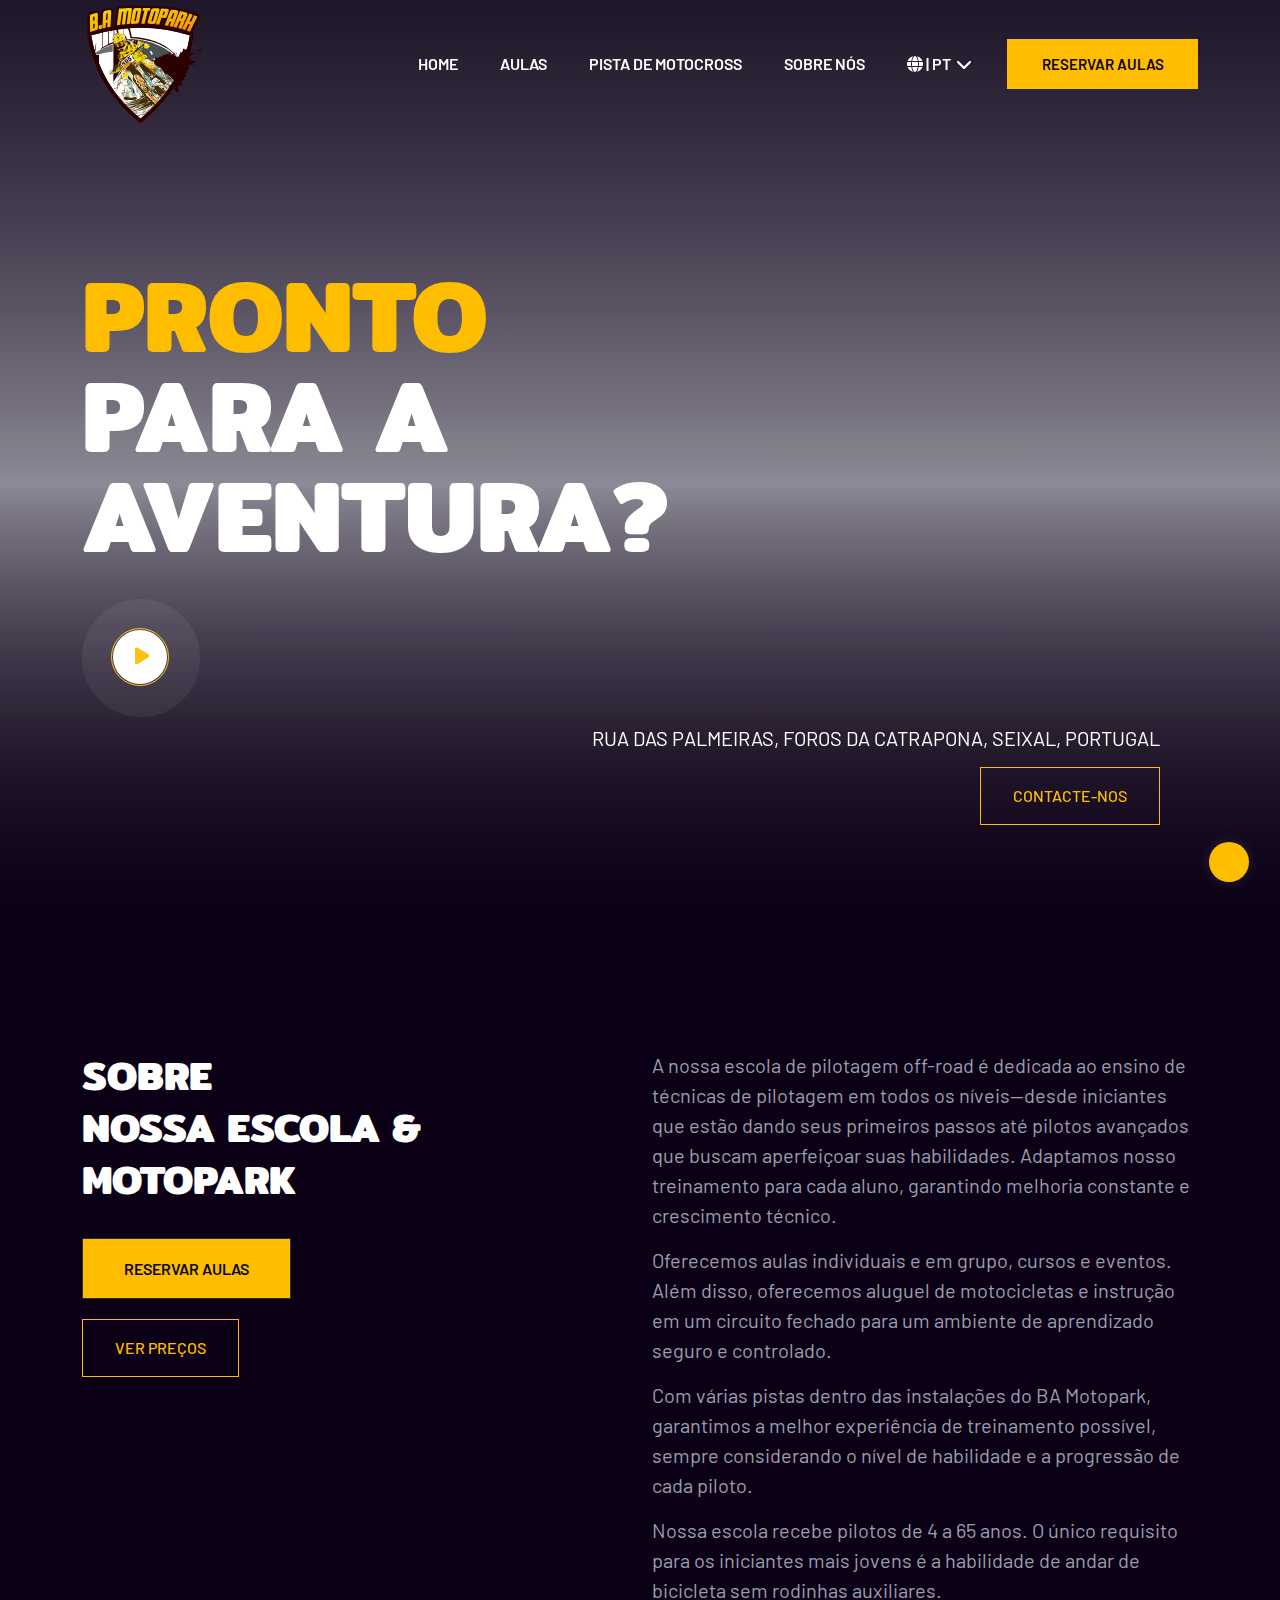
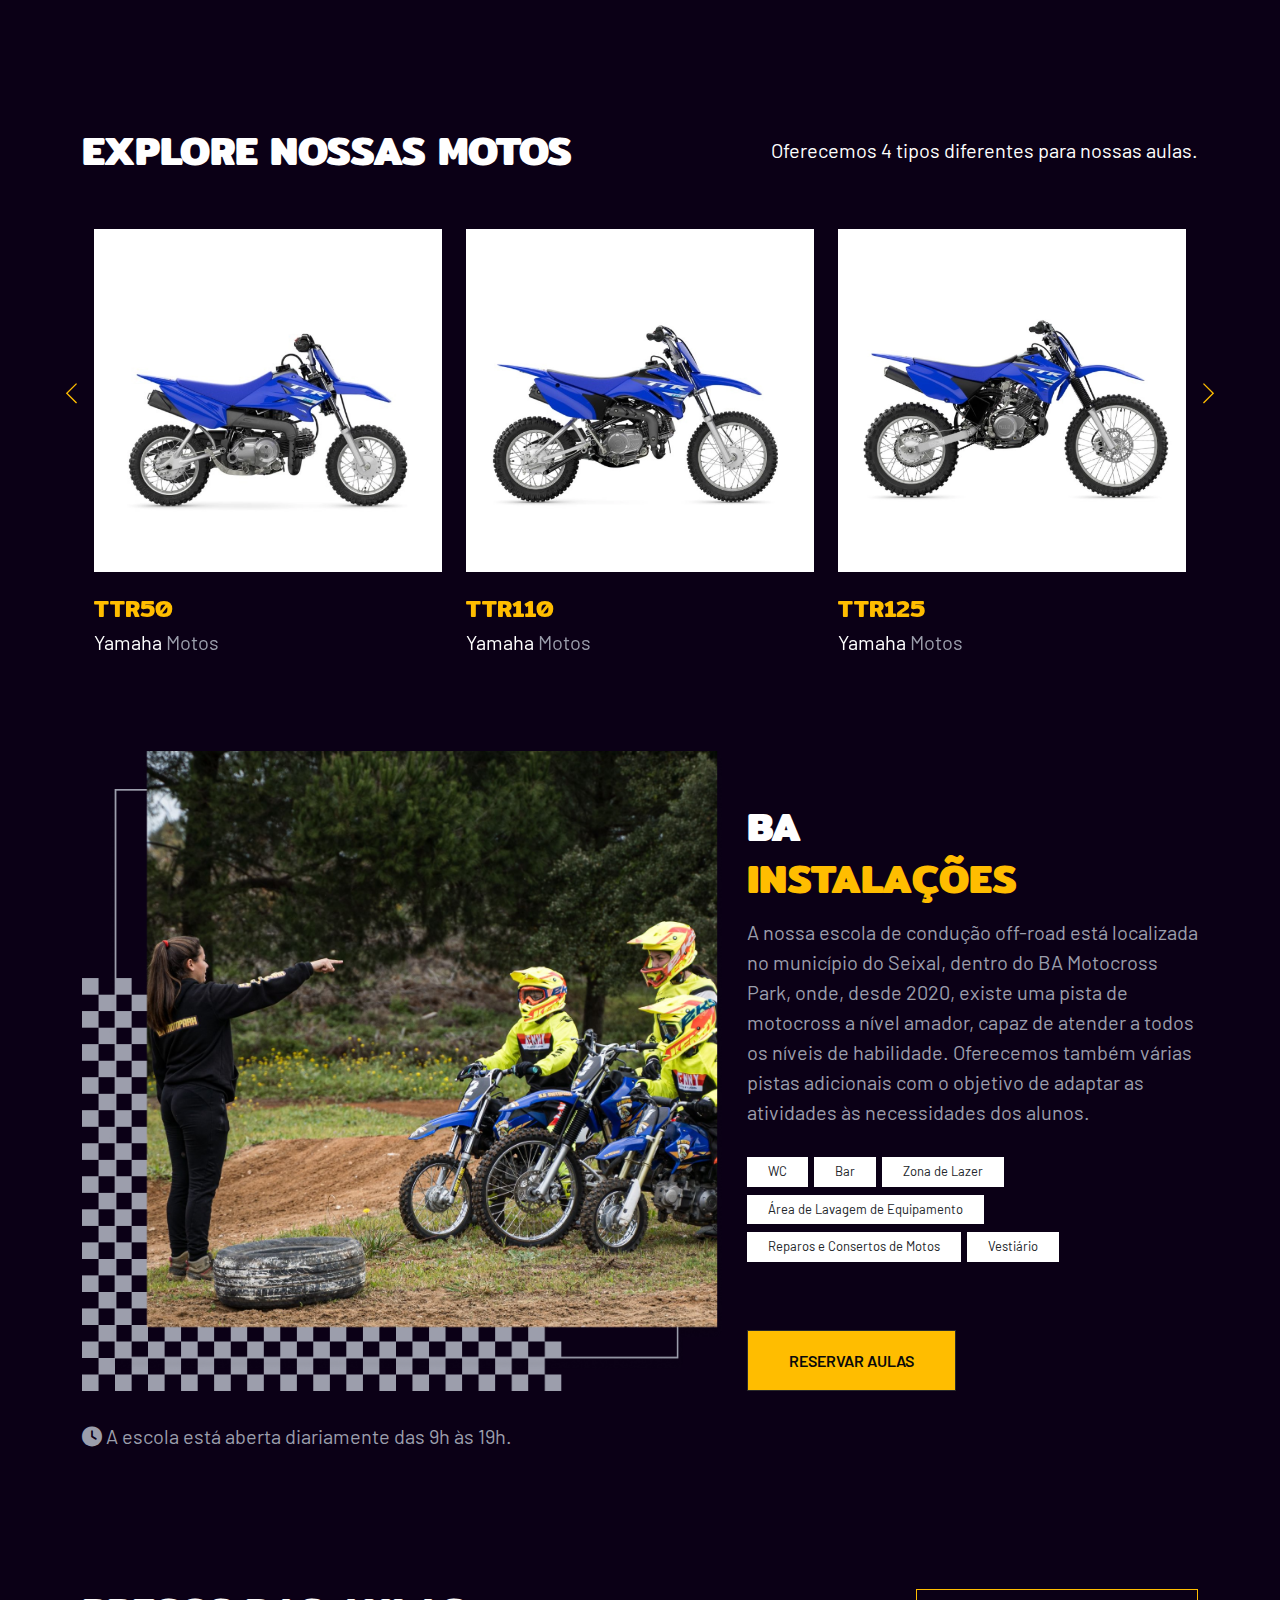
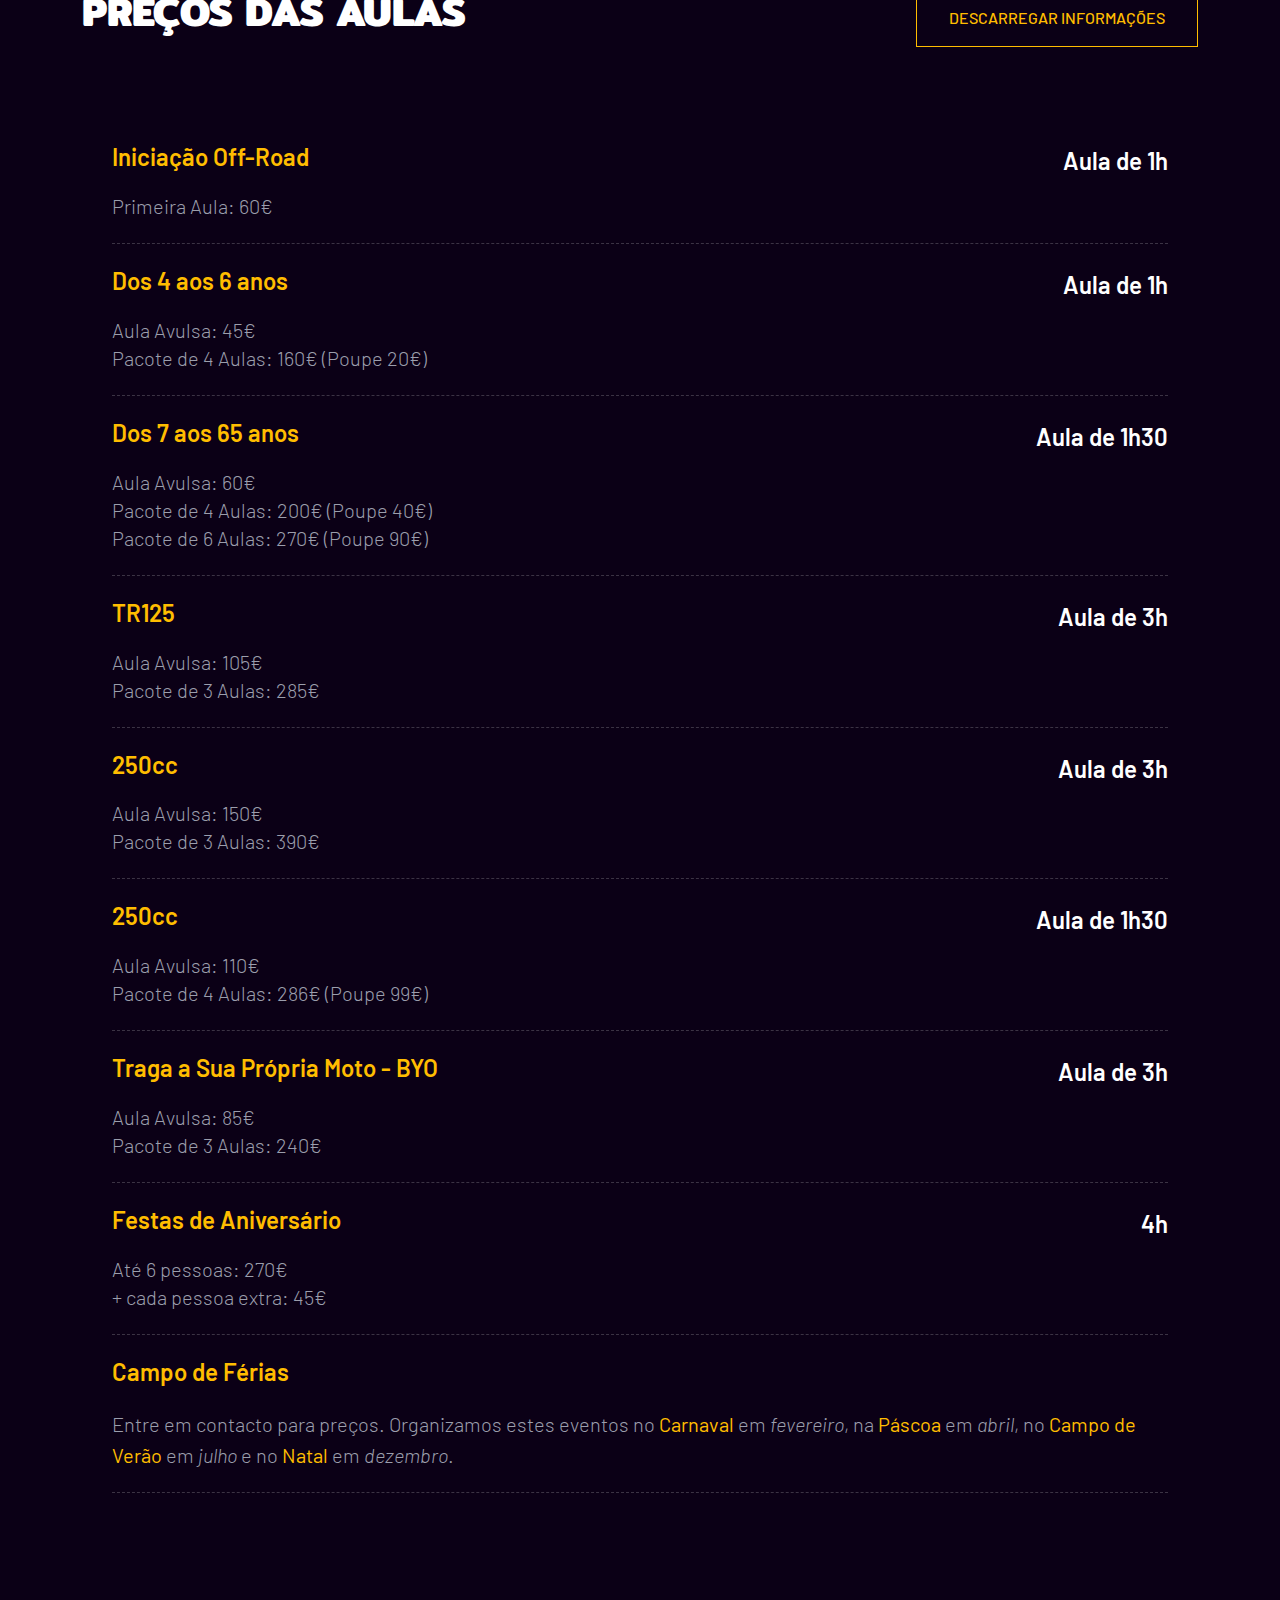
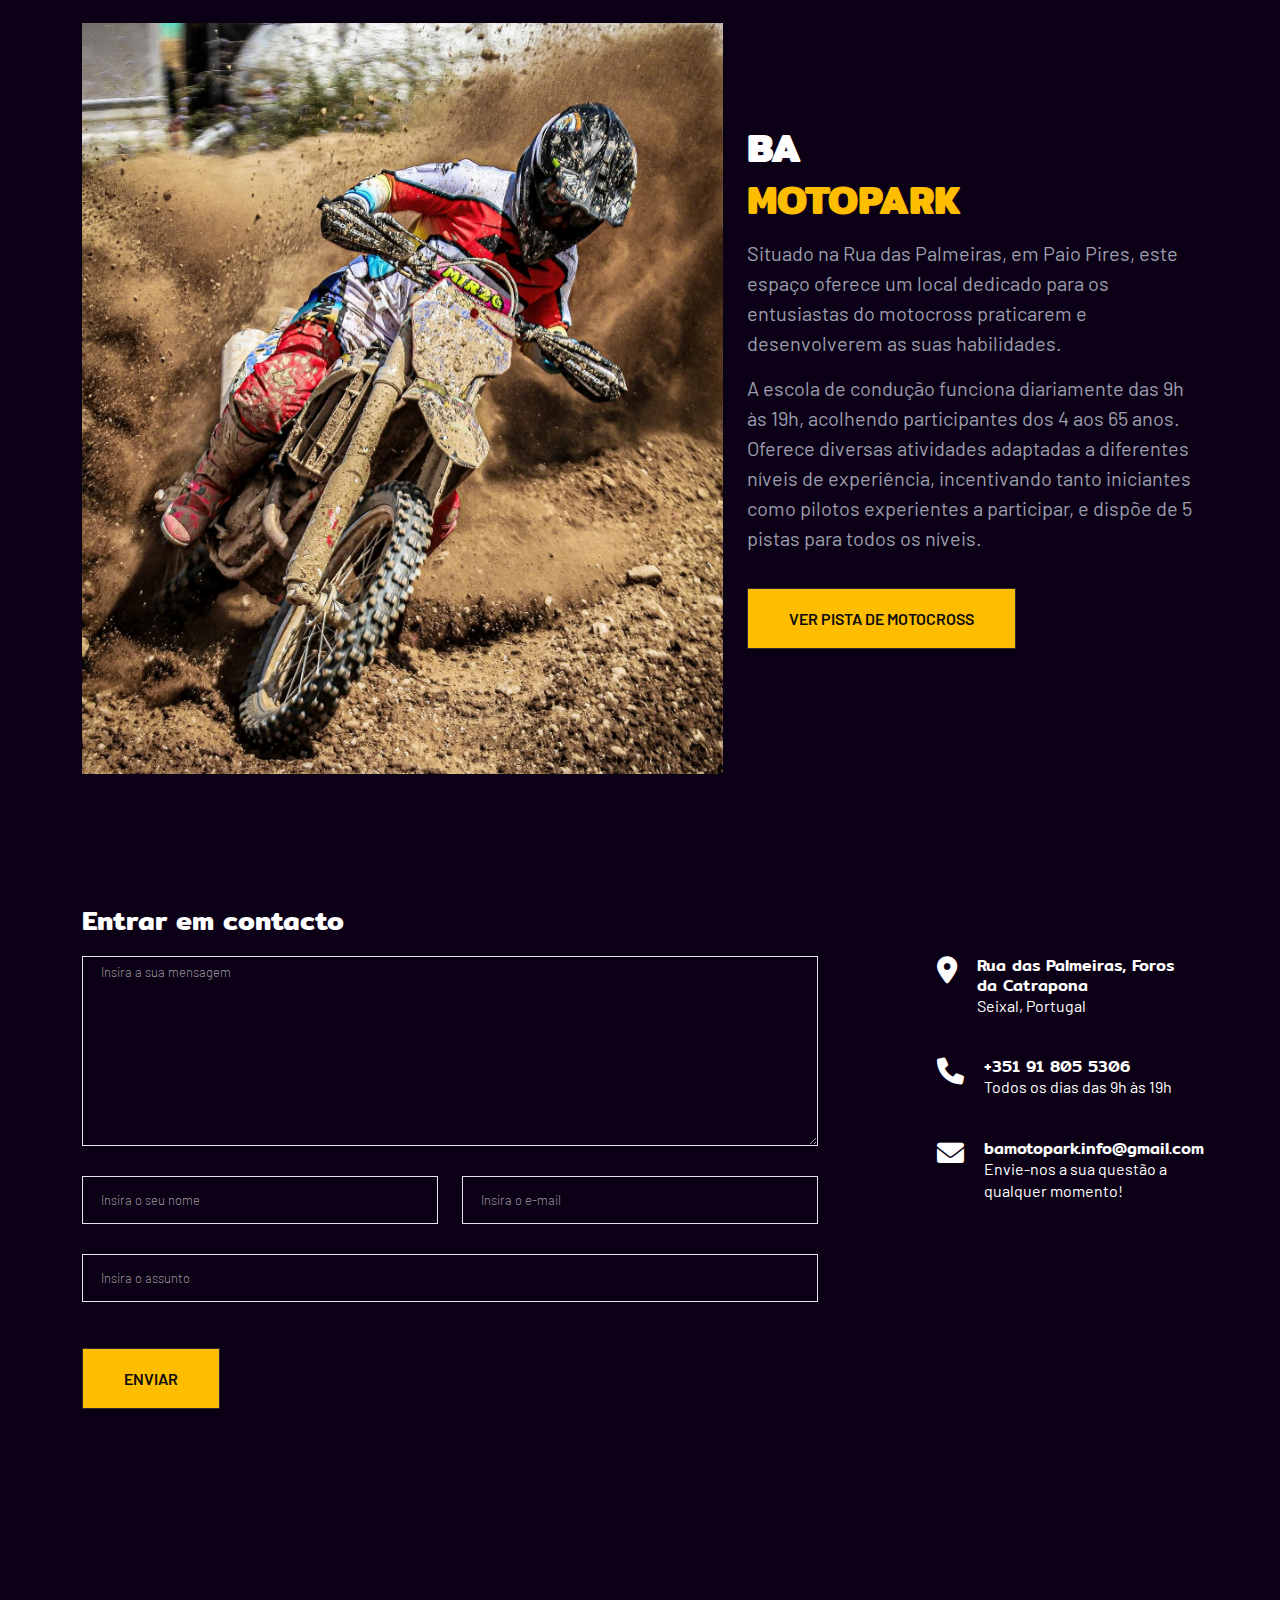
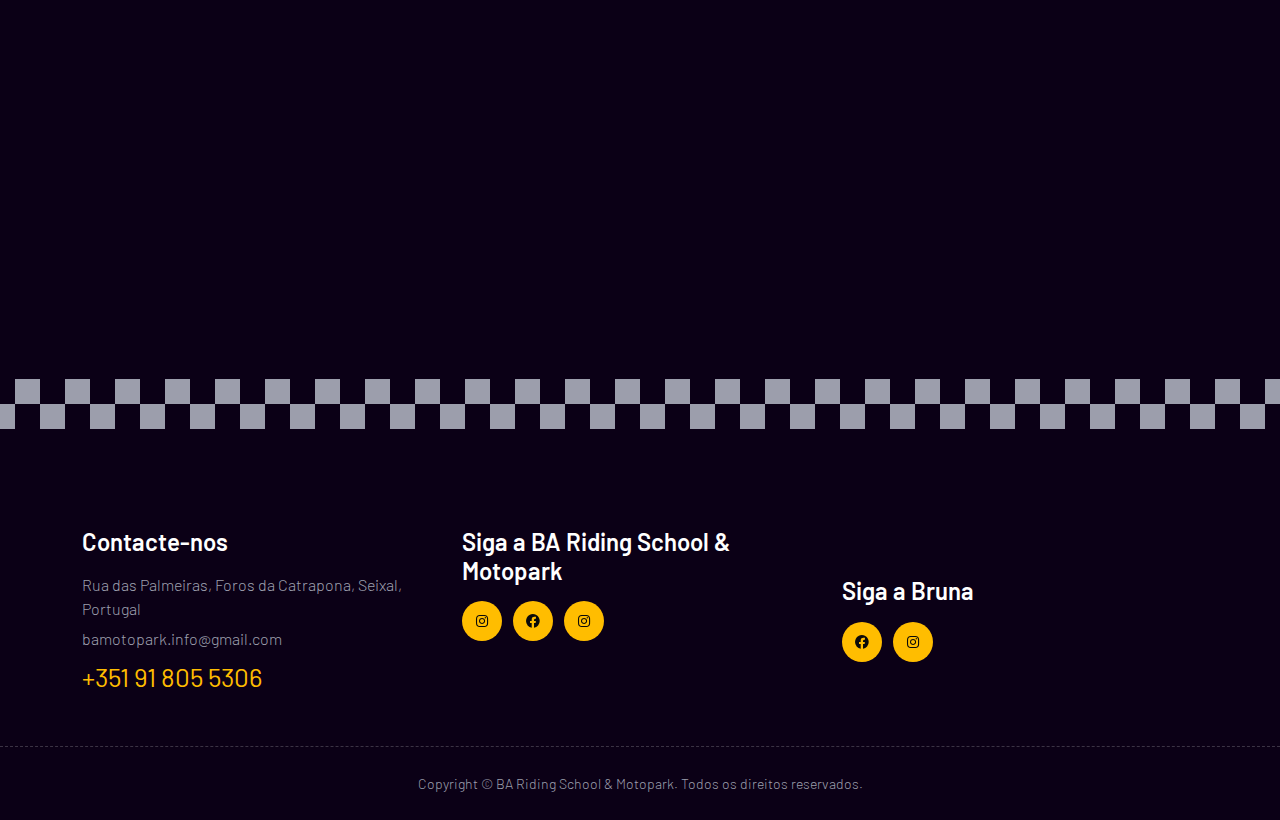
==== index.html @ 629fdcba "Add files via upload" ====
<!doctype html>
<html class="no-js" lang="zxx">
   <head>
      <meta charset="utf-8">
      <meta http-equiv="x-ua-compatible" content="ie=edge">
      <title>B.A. | Escola de Motocross e Pista de Dirt Bike em Seixal, Lisboa</title>
      <meta name="description" content="Junte-se à melhor escola de motocross e dirt bike em Seixal, Lisboa. Oferecemos treinamento especializado para todos os níveis. Reserve sua aula hoje e comece a andar!">
      <meta name="keywords" content="escola de motocross Seixal, treinamento de dirt bike Lisboa, aulas de motocross Seixal, escola de dirt bike Portugal, aulas de dirt bike Lisboa, treinamento de motocross para iniciantes Seixal, pista de motocross Seixal, pista de motocross Lisboa, escola de motocross Portugal, aulas de dirt bike Seixal, treinamento de motocross Portugal, parque de motocross Seixal, aulas avançadas de motocross Lisboa, escola de motocross para famílias Seixal, motocross para iniciantes Portugal">
      <meta name="author" content="BA Motopark">
      <meta name="viewport" content="width=device-width, initial-scale=1">
      <link rel="shortcut icon" type="image/x-icon" href="assets/img/icon/favicon.png">
      <!-- CSS here -->
      <link rel="stylesheet" href="assets/css/bootstrap.min.css">
      <link rel="stylesheet" href="assets/css/owl.carousel.min.css">
      <link rel="stylesheet" href="assets/css/slicknav.css">
      <link rel="stylesheet" href="assets/css/animate.min.css">
      <link rel="stylesheet" href="assets/css/magnific-popup.css">
      <link rel="stylesheet" href="https://cdnjs.cloudflare.com/ajax/libs/font-awesome/6.0.0-beta3/css/all.min.css">
      <link rel="stylesheet" href="assets/css/themify-icons.css">
      <link rel="stylesheet" href="assets/css/slick.css">
      <link rel="stylesheet" href="assets/css/nice-select.css">
      <link rel="stylesheet" href="assets/css/style.css">
      <!-- Favicon for modern browsers -->
      <link rel="icon" href="assets/img/favicon/favicon-16x16.png" type="image/png">
      <link rel="icon" href="assets/img/favicon/favicon-32x32.png" type="image/png">
      <!-- PNG Favicon for high-resolution displays -->
      <link rel="icon" href="assets/img/favicon/android-chrome-512x512.png" type="image/png">
      <!-- SVG Favicon -->
      <link rel="icon" href="assets/img/favicon/favicon.svg" type="image/svg+xml">
      <!-- Favicon for Apple devices -->
      <link rel="apple-touch-icon" href="assets/img/favicon/apple-touch-icon.png">
      <!-- Favicon for Android devices -->
      <link rel="icon" sizes="192x192" href="assets/img/favicon/android-chrome-192x192.png">
      <!-- Favicon for legacy IE support -->
      <link rel="icon" href="assets/img/favicon/favicon.ico">
      <!-- Schema -->
      <script type="application/ld+json">
         {
           "@context": "https://schema.org",
           "@graph": [
             {
               "@type": "Organization",
               "name": "BA Motopark",
               "url": "https://www.bamotopark.com",
               "logo": "https://www.bamotopark.com/assets/img/logo/ba_motopark_logo.svg",
               "address": {
                 "@type": "PostalAddress",
                 "streetAddress": "Rua das Palmeiras, Foros da Catrapona",
                 "addressLocality": "Seixal",
                 "addressCountry": "Portugal"
               },
               "contactPoint": [
                 {
                   "@type": "ContactPoint",
                   "telephone": "+351918055306",
                   "contactType": "Atendimento ao Cliente",
                   "email": "bamotopark.info@gmail.com"
                 }
               ],
               "sameAs": [
                 "https://www.facebook.com/people/BA-MOTO-PARK/100028020681625/",
                 "https://www.instagram.com/bamotopark_ridingschool/",
                 "https://www.instagram.com/bamotopark_mxtrack/"
               ]
             },
             {
               "@type": "Person",
               "name": "Bruna Santunes",
               "sameAs": [
                 "https://www.facebook.com/profile.php?id=100043270547498&sk=photos&locale=pt_PT",
                 "https://www.instagram.com/brunaxsantunes/"
               ]
             },
             {
               "@type": "EducationalOccupationalProgram",
               "name": "Iniciação ao Off Road",
               "provider": {
                 "@type": "Organization",
                 "name": "BA Motopark",
                 "url": "https://www.bamotopark.com"
               },
               "offers": {
                 "@type": "Offer",
                 "price": "60",
                 "priceCurrency": "EUR",
                 "description": "Primeira Aula - 1h",
                 "url": "https://www.bamotopark.com#shedule-area"
               }
             },
             {
               "@type": "EducationalOccupationalProgram",
               "name": "De 4 a 6 anos",
               "provider": {
                 "@type": "Organization",
                 "name": "BA Motopark"
               },
               "offers": [
                 {
                   "@type": "Offer",
                   "price": "45",
                   "priceCurrency": "EUR",
                   "description": "Aula Única - 1h",
                   "url": "https://www.bamotopark.com#shedule-area"
                 },
                 {
                   "@type": "Offer",
                   "price": "160",
                   "priceCurrency": "EUR",
                   "description": "Pacote de 4 Aulas (Economize 20€)",
                   "url": "https://www.bamotopark.com#shedule-area"
                 }
               ]
             },
             {
               "@type": "EducationalOccupationalProgram",
               "name": "De 7 a 65 anos",
               "provider": {
                 "@type": "Organization",
                 "name": "BA Motopark"
               },
               "offers": [
                 {
                   "@type": "Offer",
                   "price": "60",
                   "priceCurrency": "EUR",
                   "description": "Aula Única - 1h30",
                   "url": "https://www.bamotopark.com#shedule-area"
                 },
                 {
                   "@type": "Offer",
                   "price": "200",
                   "priceCurrency": "EUR",
                   "description": "Pacote de 4 Aulas (Economize 40€)",
                   "url": "https://www.bamotopark.com#shedule-area"
                 },
                 {
                   "@type": "Offer",
                   "price": "270",
                   "priceCurrency": "EUR",
                   "description": "Pacote de 6 Aulas (Economize 90€)",
                   "url": "https://www.bamotopark.com#shedule-area"
                 }
               ]
             },
             {
               "@type": "EducationalOccupationalProgram",
               "name": "Campo de Férias",
               "provider": {
                 "@type": "Organization",
                 "name": "BA Motopark"
               },
               "offers": {
                 "@type": "Offer",
                 "price": "Ligue para mais informações",
                 "description": "Disponível em Fevereiro, Abril, Julho, Dezembro",
                 "url": "https://www.bamotopark.com/classes/holiday-camp"
               }
             }
           ]
         }
         
      </script>
      <style>
         .no-gutters {
         margin-right: 0;
         margin-left: 0;
         }
         .no-gutters > .col-lg-4, .no-gutters > .col-md-6, .no-gutters > .col-sm-6 {
         padding-right: 0;
         padding-left: 0;
         }
         .single-blogs {
         margin-bottom: 0;
         }
         .home-blog .single-blogs .blog-img {
         margin-bottom:0px !important;
         }
         .home-blog {
         position: relative;
         /* Make sure the section has relative positioning */
         }
         .home-blog .container-fluid {
         position: relative;
         z-index: 2;
         /* Ensures the content stays above the overlay */
         }
         .blog-img {
         position: relative;
         /* Set positioning on the container */
         }
         .blog-img::after {
         content: "";
         /* Add content to create the overlay */
         position: absolute;
         top: 0;
         left: 0;
         right: 0;
         bottom: 0;
         background: linear-gradient(to bottom, rgba(11, 0, 21, 0.7) 0%, rgba(10, 0, 23, 0.48) 25%, rgba(12, 0, 21, 0.42) 32%, rgba(10, 0, 23, 0.38) 36%, rgba(13, 0, 22, 0.32) 43%, rgba(9, 0, 22, 0.31) 44%, rgba(10, 0, 20, 0.29) 46%, rgba(12, 0, 24, 0.26) 50%, rgba(12, 0, 24, 0.25) 51%, rgba(10, 0, 24, 0.3) 54%, rgba(12, 0, 21, 0.33) 56%, rgba(10, 0, 23, 0.39) 60%, rgba(12, 0, 21, 0.42) 62%, rgba(10, 0, 23, 0.48) 66%, rgba(12, 0, 21, 0.51) 68%, rgba(10, 0, 23, 0.57) 72%, rgba(12, 0, 21, 0.6) 74%, #0b0016 100%);
         z-index: 1;
         /* Place the overlay above the image but below the content */
         pointer-events: none;
         /* Allow clicks to pass through the overlay */
         }
         .blog-img img {
         position: relative;
         z-index: 2;
         /* Ensure the image is above the overlay */
         }
         .single-slider {
         position: relative;
         overflow: hidden;
         }
      </style>
      <!-- End Schema -->
   </head>
   <body class="body-bg">
      <header>
         <div class="header-area header-transparent">
            <div class="main-header header-sticky">
               <div class="container">
                  <div class="row align-items-center">
                     <!-- Logo -->
                     <div class="col-xl-2 col-lg-2">
                        <div class="logo">
                           <a href="index.html"><img src="assets/img/logo/ba_motopark_logo.svg" alt="BA Motopark logo"></a>
                        </div>
                     </div>
                     <div class="col-xl-10 col-lg-10">
                        <!-- Main-menu -->
                        <div class="main-menu f-right d-none d-lg-block">
                           <nav>
                              <ul id="navigation">
                                 <li><a href="index.html" title="Página inicial de Bruna Antunes">Home</a></li>
                                 <li><a href="#shedule-area" title="Aulas de Dirt Bike de Bruna Antunes">Aulas</a></li>
                                 <li><a href="ba-pista-motocross.html" title="Pista de Motocross de Bruna Antunes">Pista de Motocross</a></li>
                                 <li><a href="sobre-nos.html" title="Sobre Bruna Antunes">Sobre nós</a></li>
                                 <li>
                                    <a href="" title="Seletor de idioma"><i class="fa-solid fa-globe"></i> | PT&nbsp;&nbsp;<i class="fa-solid fa-chevron-down"></i></a>
                                    <ul class="submenu">
                                       <li><a href="en/index.html"><i class="fa-solid fa-globe"></i> | EN</a></li>
                                    </ul>
                                 </li>
                                 <li>
                                    <div class="header-right-btn f-right  ml-15 d-none d-xl-inline-block">
                                       <a href="index.html#contact-section" title="reservar" aria-label="Selecionar idioma" class="header-btn">Reservar aulas</a>
                                    </div>
                                 </li>
                              </ul>
                           </nav>
                        </div>
                     </div>
                     <!-- Mobile Menu -->
                     <div class="col-12">
                        <div class="mobile_menu d-block d-lg-none"></div>
                     </div>
                  </div>
               </div>
            </div>
         </div>
      </header>
      <main>
         <!--? Slider Area Start-->
         <section class="slider-area">
            <div class="slider-active">
               <div class="single-slider slider-height hero-overly slider-bg1 d-flex align-items-center">
                  <video class="bg-video" autoplay loop muted playsinline>
                     <source src="assets/vid/homepage.mp4" type="video/mp4">
                     Your browser does not support the video tag.
                  </video>
                  <div class="gradient-overlay"></div>
                  <div class="container position-relative">
                     <div class="row">
                        <div class="col-xxl-5 col-xl-7 col-lg-6 col-md-8 col-sm-10">
                           <div class="hero-caption">
                              <h1 data-animation="pulse" data-delay=".2s"><span>Pronto</span> para a aventura?</h1>
                              <!-- Video icon -->
                              <div class="video-icon">
                                 <a class="popup-video btn-icon" href="#" id="play-video-btn" aria-label="Play Video">
                                 <i class="fas fa-play"></i>
                                 </a>
                              </div>
                           </div>
                        </div>
                     </div>
                     <!-- Hero Footer -->
                     <div class="hero-footer">
                        <!-- <h4>Find us at</h4>-->
                        <p>Rua das Palmeiras, Foros da Catrapona, Seixal, Portugal</p>
                        <a href="#contact-section" aria-label="contactar-nos" class="btn_01">Contacte-nos</a>
                     </div>
                  </div>
               </div>
            </div>
         </section>
         <!-- slider Area End-->
         <!-- Modal for Video -->
         <div class="video-modal" id="video-modal">
            <div class="video-modal-content">
               <span class="close-modal" id="close-modal">&times;</span>
               <video controls autoplay id="modal-video">
                  <source src="assets/vid/homepage.mp4" type="video/mp4">
                  Your browser does not support the video tag.
               </video>
            </div>
         </div>
         <!--? Count Down Start -->
         <section class="count-down-area top-padding">
            <div class="container">
               <div class="row justify-content-between ">
                  <div class="col-xl-4 col-lg-4 col-md-6">
                     <!-- Section Tittle -->
                     <div class="section-tittle mb-40">
                        <h2>Sobre <br> Nossa Escola & Motopark</h2>
                        <a href="#contact-section" aria-label="reservar aulas" class="btn_1 mt-20">Reservar aulas</a> 
                        <a href="#shedule-area" aria-label="ver preços" class="btn_01 mt-20">Ver preços</a>
                     </div>
                  </div>
                  <div class="col-xl-6 col-lg-7 col-md-12">
                     <!-- Section Tittle -->
                     <div class="section-tittle mb-40">
                        <p>A nossa escola de pilotagem off-road é dedicada ao ensino de técnicas de pilotagem em todos os níveis—desde iniciantes que estão dando seus primeiros passos até pilotos avançados que buscam aperfeiçoar suas habilidades. Adaptamos nosso treinamento para cada aluno, garantindo melhoria constante e crescimento técnico.
                        </p>
                        <p> Oferecemos aulas individuais e em grupo, cursos e eventos. Além disso, oferecemos aluguel de motocicletas e instrução em um circuito fechado para um ambiente de aprendizado seguro e controlado.</p>
                        <p> Com várias pistas dentro das instalações do BA Motopark, garantimos a melhor experiência de treinamento possível, sempre considerando o nível de habilidade e a progressão de cada piloto.</p>
                        <p>
                           Nossa escola recebe pilotos de 4 a 65 anos. O único requisito para os iniciantes mais jovens é a habilidade de andar de bicicleta sem rodinhas auxiliares.
                        </p>
                     </div>
                  </div>
               </div>
            </div>
         </section>
         <!-- Count Down End -->
         <!--? Team Ara Start -->
         <section class="team-area section-padding">
            <div class="container">
               <div class="row justify-content-center">
                  <div class="cl-xl-12">
                     <!-- Section Tittle -->
                     <div class="section-tittle text-center mb-40 d-flex justify-content-between flex-wrap align-items-center">
                        <h2>Explore nossas motos</h2>
                        <p class="excert text-white">Oferecemos 4 tipos diferentes para nossas aulas.</p>
                     </div>
                  </div>
               </div>
               <div class="row justify-content-center">
                  <div class="col-lg-12">
                     <div class="team-active">
                        <div class="single-team">
                           <div class="team-img">
                              <img src="assets/img/TTR50ES-BA-Motocross-school.png" alt="">
                           </div>
                           <div class="team-caption">
                              <h3><a href="https://www.yamaha-motor.eu/gb/en/motorcycles/competition/pdp/tt-r50-2024/#2024-TTR50-DPBSE" target="_blank" title="Explore o modelo Yamaha TTR50 - Motocicleta off-road para crianças">TTR50</a></h3>
                              <p>Yamaha<span> Motos</span></p>
                           </div>
                        </div>
                        <div class="single-team">
                           <div class="team-img">
                              <img src="assets/img/TTR110-BA-Motocross-school.png" alt="">
                           </div>
                           <div class="team-caption">
                              <h3><a href="https://yamahamotorsports.com/models/tt-r110e" target="_blank" title="Explore o modelo Yamaha TTR110 - Motocicleta off-road para crianças">TTR110</a></h3>
                              <p>Yamaha<span> Motos</span></p>
                           </div>
                        </div>
                        <div class="single-team">
                           <div class="team-img">
                              <img src="assets/img/TTR125-BA-Motocross-school.png" alt="">
                           </div>
                           <div class="team-caption">
                              <h3><a href="https://www.yamaha-motor.eu/pt/pt/motorcycles/competition/pdp/tt-r125-2024/" target="_blank" title="Explore o modelo Yamaha TTR125 - Motocicleta off-road">TTR125</a></h3>
                              <p>Yamaha<span> Motos</span></p>
                           </div>
                        </div>
                        <div class="single-team">
                           <div class="team-img">
                              <img src="assets/img/GASGAS-EC-250-BA-Motocross-school.png" alt="">
                           </div>
                           <div class="team-caption">
                              <h3><a href="https://www.gasgas.com/en-pt/models/enduro/2-stroke/ec-250-2025.html" target="_blank" title="Explore o modelo Gas Gas 2 tempos EC250 - Motocicleta off-road">ec250f</a></h3>
                              <p>Gas Gas<span> Motos</span></p>
                           </div>
                        </div>
                     </div>
                  </div>
               </div>
            </div>
         </section>
         <!-- Team Ara End -->
         <!--? Site Area  -->
         <section class="about-area mb-40">
            <div class="container">
               <div class="row align-items-center">
                  <div class="col-xxl-7 col-xl-7 col-lg-6 col-md-8">
                     <!-- about-img -->
                     <div class="about-img">
                        <img src="assets/img/bruna-antunes-ba-riding-school-instructor-one-on-one.png" alt="Bruna Antunes, instrutora de dirt bike e motocross, oferece aulas individuais a um aluno numa escola de condução ao ar livre, orientando-o na técnica correta.">
                        <div class="section-tittle mt-30">
                           <p><i class="fa-solid fa-clock"></i> A escola está aberta diariamente das 9h às 19h.</p>
                        </div>
                     </div>
                  </div>
                  <div class="offset-xxl-1 col-xxl-4 col-xl-5 col-lg-6 col-md-9">
                     <div class="about-caption">
                        <!-- Section Tittle -->
                        <div class="section-tittle mb-25">
                           <h2>BA <span>Instalações</span></h2>
                           <p>A nossa escola de condução off-road está localizada no município do Seixal, dentro do BA Motocross Park, onde, desde 2020, existe uma pista de motocross a nível amador, capaz de atender a todos os níveis de habilidade. Oferecemos também várias pistas adicionais com o objetivo de adaptar as atividades às necessidades dos alunos.</p>
                           <div class="blog_right_sidebar mt-30 mb-40">
                              <aside class="single_sidebar_widget tag_cloud_widget">
                                 <ul class="list">
                                    <li>
                                       <a href="#">WC</a>
                                    </li>
                                    <li>
                                       <a href="#">Bar</a>
                                    </li>
                                    <li>
                                       <a href="#">Zona de Lazer</a>
                                    </li>
                                    <li>
                                       <a href="#">Área de Lavagem de Equipamento</a>
                                    </li>
                                    <li>
                                       <a href="#">Reparos e Consertos de Motos</a>
                                    </li>
                                    <li>
                                       <a href="#">Vestiário</a>
                                    </li>
                                 </ul>
                              </aside>
                           </div>
                           <a href="#contact-section" aria-label="reservar aulas" class="btn_1 mt-20">Reservar aulas</a>
                        </div>
                     </div>
                  </div>
               </div>
            </div>
         </section>
         <!-- Site Area End -->
         <!--? Início da Área de Horários -->
         <section id="shedule-area" class="shedule-area section-padding">
            <div class="container">
               <div class="row justify-content-center">
                  <div class="cl-xl-12">
                     <!-- Título da Secção -->
                     <div class="section-tittle text-center mb-40 d-flex justify-content-between flex-wrap align-items-center">
                        <h2>PREÇOS DAS AULAS</h2>
                        <a href="assets/pdf/Escola_de_Pilotagem_Offroad_B.A_MotoPark_2025.pdf" aria-label="descarregar informações" class="btn_01">Descarregar Informações</a>
                     </div>
                  </div>
               </div>
            </div>
            <div class="container">
            <!-- Navegação entre separadores -->
            <div class="tab-content" id="nav-tabContent">
            <div class="tab-pane fade show active" id="nav-one" role="tabpanel" aria-labelledby="nav-one-tab">
               <!-- Separador 1 -->
               <div class="row justify-content-center">
                  <div class="col-lg-12">
                     <div class="shedule-wrapper">
                        <!-- Individual -->
                        <div class="single-items">
                           <div class="shedule-items">
                              <div class="shedule-left">
                                 <div class="job-tittle">
                                    <a>
                                       <h4 class="highlight">Iniciação Off-Road</h4>
                                    </a>
                                    <p>Primeira Aula: 60€</p>
                                 </div>
                              </div>
                              <div class="price">
                                 <span>Aula de 1h</span>
                              </div>
                           </div>
                        </div>
                        <!-- Individual -->
                        <div class="single-items">
                           <div class="shedule-items">
                              <div class="shedule-left">
                                 <div class="job-tittle">
                                    <a>
                                       <h4 class="highlight">Dos 4 aos 6 anos</h4>
                                    </a>
                                    <p>Aula Avulsa: 45€</p>
                                    <p>Pacote de 4 Aulas: 160€ (Poupe 20€)</p>
                                 </div>
                              </div>
                              <div class="price">
                                 <span>Aula de 1h</span>
                              </div>
                           </div>
                        </div>
                        <!-- Individual -->
                        <div class="single-items">
                           <div class="shedule-items">
                              <div class="shedule-left">
                                 <div class="job-tittle">
                                    <a>
                                       <h4 class="highlight">Dos 7 aos 65 anos</h4>
                                    </a>
                                    <p>Aula Avulsa: 60€</p>
                                    <p>Pacote de 4 Aulas: 200€ (Poupe 40€)</p>
                                    <p>Pacote de 6 Aulas: 270€ (Poupe 90€)</p>
                                 </div>
                              </div>
                              <div class="price">
                                 <span>Aula de 1h30</span>
                              </div>
                           </div>
                        </div>
                        <!-- Individual -->
                        <div class="single-items">
                           <div class="shedule-items">
                              <div class="shedule-left">
                                 <div class="job-tittle">
                                    <a>
                                       <h4 class="highlight">TR125</h4>
                                    </a>
                                    <p>Aula Avulsa: 105€</p>
                                    <p>Pacote de 3 Aulas: 285€</p>
                                 </div>
                              </div>
                              <div class="price">
                                 <span>Aula de 3h</span>
                              </div>
                           </div>
                        </div>
                        <!-- Individual -->
                        <div class="single-items">
                           <div class="shedule-items">
                              <div class="shedule-left">
                                 <div class="job-tittle">
                                    <a>
                                       <h4 class="highlight">250cc</h4>
                                    </a>
                                    <p>Aula Avulsa: 150€</p>
                                    <p>Pacote de 3 Aulas: 390€</p>
                                 </div>
                              </div>
                              <div class="price">
                                 <span>Aula de 3h</span>
                              </div>
                           </div>
                        </div>
                        <!-- Individual -->
                        <div class="single-items">
                           <div class="shedule-items">
                              <div class="shedule-left">
                                 <div class="job-tittle">
                                    <a>
                                       <h4 class="highlight">250cc</h4>
                                    </a>
                                    <p>Aula Avulsa: 110€</p>
                                    <p>Pacote de 4 Aulas: 286€ (Poupe 99€)</p>
                                 </div>
                              </div>
                              <div class="price">
                                 <span>Aula de 1h30</span>
                              </div>
                           </div>
                        </div>
                        <!-- Individual -->
                        <div class="single-items">
                           <div class="shedule-items">
                              <div class="shedule-left">
                                 <div class="job-tittle">
                                    <a>
                                       <h4 class="highlight">Traga a Sua Própria Moto - BYO</h4>
                                    </a>
                                    <p>Aula Avulsa: 85€</p>
                                    <p>Pacote de 3 Aulas: 240€</p>
                                 </div>
                              </div>
                              <div class="price">
                                 <span>Aula de 3h</span>
                              </div>
                           </div>
                        </div>
                        <!-- Individual -->
                        <div class="single-items">
                           <div class="shedule-items">
                              <div class="shedule-left">
                                 <div class="job-tittle">
                                    <a>
                                       <h4 class="highlight">Festas de Aniversário</h4>
                                    </a>
                                    <p>Até 6 pessoas: 270€</p>
                                    <p>+ cada pessoa extra: 45€</p>
                                 </div>
                              </div>
                              <div class="price">
                                 <span>4h</span>
                              </div>
                           </div>
                        </div>
                        <!-- Individual -->
                        <div class="single-items">
                           <div class="shedule-items">
                              <div class="shedule-left">
                                 <div class="job-tittle">
                                    <a>
                                       <h4 class="highlight">Campo de Férias</h4>
                                    </a>
                                    <p class="sample-text">
                                       <span class="align-middle">Entre em contacto para preços. Organizamos estes eventos no <b>Carnaval</b> em <i>fevereiro</i>, na <b>Páscoa</b> em <i>abril</i>, no <b>Campo de Verão</b> em <i>julho</i> e no <b>Natal</b> em <i>dezembro</i>.</span>
                                    </p>
                                 </div>
                              </div>
                              <div class="price">
                              </div>
                           </div>
                        </div>
                     </div>
                  </div>
               </div>
            </div>
         </section>
         <!-- Fim da Área de Horários -->
         <!--? Área Sobre  -->
         <section class="about-area mt-20">
            <div class="container">
               <div class="row align-items-center">
                  <div class="col-xxl-7 col-xl-7 col-lg-6 col-md-8">
                     <!-- imagem sobre -->
                     <div class="about-img">
                        <img src="assets/img/bruna_antunes_cornering_speed.jpg" alt="Bruna Antunes em Curva a Alta Velocidade">
                     </div>
                  </div>
                  <div class="offset-xxl-1 col-xxl-4 col-xl-5 col-lg-6 col-md-9">
                     <div class="about-caption">
                        <!-- Título da Secção -->
                        <div class="section-tittle mb-25">
                           <h2>BA <span>MOTOPARK</span></h2>
                           <p>Situado na Rua das Palmeiras, em Paio Pires, este espaço oferece um local dedicado para os entusiastas do motocross praticarem e desenvolverem as suas habilidades.</p>
                           <p>A escola de condução funciona diariamente das 9h às 19h, acolhendo participantes dos 4 aos 65 anos. Oferece diversas atividades adaptadas a diferentes níveis de experiência, incentivando tanto iniciantes como pilotos experientes a participar, e dispõe de 5 pistas para todos os níveis.</p>
                           <a href="ba-pista-motocross.html" class="btn_1 mt-20">Ver Pista de Motocross</a>
                        </div>
                     </div>
                  </div>
               </div>
            </div>
         </section>
         <!-- Fim da Área Sobre -->
         <!-- Área de Contacto -->
         <section id="contact-section" class="contact-section">
            <div class="container">
               <div class="row">
                  <div class="col-12">
                     <h2 class="contact-title">Entrar em contacto</h2>
                  </div>
                  <div class="col-lg-8">
                     <form class="form-contact contact_form" action="https://forms.un-static.com/forms/2d5198eb1a5abc4f498b85d2a80641270e5db2a4" method="post" id="contactForm" novalidate="novalidate">
                        <div class="row">
                           <div class="col-12">
                              <div class="form-group">
                               <textarea class="form-control w-100" name="message" id="message" cols="30" rows="9" placeholder="Insira a sua mensagem" required></textarea>
                              </div>
                           </div>
                           <div class="col-sm-6">
                              <div class="form-group">
                                  <input class="form-control valid" name="name" id="name" type="text" placeholder="Insira o seu nome" required>
                              </div>
                           </div>
                           <div class="col-sm-6">
                              <div class="form-group">
                                  <input class="form-control valid" name="email" id="email" type="email" placeholder="Insira o e-mail" required>
                              </div>
                           </div>
                           <div class="col-12">
                              <div class="form-group">
                                 <input class="form-control" name="subject" id="subject" type="text" placeholder="Insira o assunto" minlength="4" maxlength="100" required>
                              </div>
                           </div>
                        </div>
                        <div class="form-group mt-3">
                           <button type="submit" class="button button-contactForm btn_1">Enviar</button>
                        </div>
                     </form>
                  </div>
                  <div class="col-lg-3 offset-lg-1">
                     <div class="media contact-info">
                        <span class="contact-info__icon"><i class="fa-solid fa-location-dot"></i></span>
                        <div class="media-body">
                           <h3>Rua das Palmeiras, Foros da Catrapona</h3>
                           <p>Seixal, Portugal</p>
                        </div>
                     </div>
                     <div class="media contact-info">
                        <span class="contact-info__icon"><i class="fa-solid fa-phone"></i></span>
                        <div class="media-body">
                           <h3><a href="tel:+351918055306">+351 91 805 5306</a></h3>
                           <p>Todos os dias das 9h às 19h</p>
                        </div>
                     </div>
                     <div class="media contact-info">
                        <span class="contact-info__icon"><i class="fa-solid fa-envelope"></i></span>
                        <div class="media-body">
                           <h3><a href="mailto:bamotopark.info@gmail.com">bamotopark.info@gmail.com</a></h3>
                           <p>Envie-nos a sua questão a qualquer momento!</p>
                        </div>
                     </div>
                  </div>
               </div>
            </div>
         </section>
         <!-- Fim da Área de Contacto -->
         <!-- Map Area -->
         <div class="map-area mt-40">
            <div id="contact-map" class="contact-map">
               <iframe src="https://www.google.com/maps/embed?pb=!1m18!1m12!1m3!1d3118.7150168149533!2d-9.068573199999998!3d38.58641!2m3!1f0!2f0!3f0!3m2!1i1024!2i768!4f13.1!3m3!1m2!1s0xd19493dbe9c18dd%3A0x7629824e03073231!2sBA%20MotoPark!5e0!3m2!1sen!2spt!4v1740012645802!5m2!1sen!2spt" width="100%" height="500" style="border:0;" allowfullscreen="" loading="lazy" referrerpolicy="no-referrer-when-downgrade"></iframe>
            </div>
         </div>
         <!--? Map Area End -->
      </main>
      <div class="section-divider"></div>
      <!-- Início do Rodapé -->
      <footer>
         <div class="footer-area footer-padding">
            <div class="footer-wrapper">
               <div class="container">
                  <div class="row d-flex justify-content-between">
                     <div class="col-xxl-3 col-xl-4 col-lg-4 col-md-4 col-sm-5">
                        <div class="single-footer-caption mb-50">
                           <div class="footer-tittle">
                              <h4>Contacte-nos</h4>
                              <ul>
                                 <li><a href="">Rua das Palmeiras, Foros da Catrapona, Seixal, Portugal</a></li>
                                 <li><a href="mailto:bamotopark.info@gmail.com">bamotopark.info@gmail.com</a></li>
                                 <li class="number"><a href="tel:+351918055306">+351 91 805 5306</a></li>
                              </ul>
                           </div>
                        </div>
                     </div>
                     <div class="col-xxl-3 col-xl-4 col-lg-4 col-md-6 col-sm-6">
                        <div class="single-footer-caption mb-50">
                           <div class="single-footer-caption mb-30">
                              <!-- logo -->
                              <div class="footer-tittle">
                                 <h4>Siga a BA Riding School & Motopark</h4>
                              </div>
                              <!-- redes sociais -->
                              <ul class="footer-social">
                                 <li><a class="ins" href="https://www.instagram.com/bamotopark_ridingschool/" title="Instagram da BA Motopark Riding School"><i class="fab fa-instagram"></i></a></li>
                                 <li><a class="fb" href="https://www.facebook.com/people/BA-MOTO-PARK/100028020681625/" title="Facebook da BA Motopark MX Track"><i class="fab fa-facebook"></i></a></li>
                                 <li><a class="ins" href="https://www.instagram.com/bamotopark_mxtrack/" title="Instagram da BA Motopark MX Track"><i class="fab fa-instagram"></i></a></li>
                              </ul>
                           </div>
                        </div>
                     </div>
                     <div class="col-xxl-3 col-xl-4 col-lg-4 col-md-6 col-sm-6">
                        <div class="single-footer-caption mb-50">
                           <div class="single-footer-caption mb-30">
                              <!-- logo -->
                              <div class="footer-logo mb-25">
                                 <a href="index.html"><img src="assets/img/logo/logo2_footer.png" alt=""></a>
                              </div>
                              <div class="footer-tittle">
                                 <h4>Siga a Bruna</h4>
                              </div>
                              <!-- redes sociais -->
                              <ul class="footer-social">
                                 <li><a class="fb" href="https://www.facebook.com/profile.php?id=100043270547498&sk=photos&locale=pt_PT"><i class="fab fa-facebook"></i></a></li>
                                 <li><a class="ins" href="https://www.instagram.com/brunaxsantunes/"><i class="fab fa-instagram"></i></a></li>
                              </ul>
                           </div>
                        </div>
                     </div>
                  </div>
               </div>
               <!-- Área inferior do rodapé -->
               <div class="footer-bottom-area">
                  <div class="container">
                     <div class="footer-border">
                        <div class="row d-flex align-items-center">
                           <div class="col-xl-12">
                              <div class="footer-copy-right text-center">
                                 <p>Copyright &copy; <a href="index.html" target="_blank" rel="nofollow noopener">BA Riding School & Motopark</a>. Todos os direitos reservados.</p>
                              </div>
                           </div>
                        </div>
                     </div>
                  </div>
               </div>
            </div>
         </div>
      </footer>
      <!-- Fim do Rodapé -->
      <!-- Scroll Up -->
      <div id="back-top">
         <a class="wrapper" title="Go to Top" href="#">
            <div class="arrows-container">
               <div class="arrow arrow-one">
               </div>
               <div class="arrow arrow-two">
               </div>
            </div>
         </a>
      </div>
      <!-- JS here -->
      <!-- Jquery, Popper, Bootstrap -->
      <script src="assets/js/vendor/modernizr-3.5.0.min.js"></script>
      <script src="assets/js/vendor/jquery-1.12.4.min.js"></script>
      <script src="assets/js/popper.min.js"></script>
      <script src="assets/js/bootstrap.min.js"></script>
      <!-- Slick-slider , Owl-Carousel ,slick-nav -->
      <script src="assets/js/owl.carousel.min.js"></script>
      <script src="assets/js/slick.min.js"></script>
      <script src="assets/js/jquery.slicknav.min.js"></script>
      <!--wow , counter , waypoint, Nice-select -->
      <script src="assets/js/wow.min.js"></script>
      <script src="assets/js/jquery.magnific-popup.js"></script>
      <script src="assets/js/jquery.nice-select.min.js"></script>
      <script src="assets/js/jquery.counterup.min.js"></script>
      <script src="assets/js/waypoints.min.js"></script>
      <!-- contact js -->
       <!--  <script src="assets/js/contact.js"></script>
      <script src="assets/js/jquery.form.js"></script>-->
      <script src="assets/js/jquery.validate.min.js"></script>
      <script src="assets/js/mail-script.js"></script>
      <script src="assets/js/jquery.ajaxchimp.min.js"></script>
      <!--  Plugins, main-Jquery -->    
      <script src="./assets/js/plugins.js"></script>
      <script src="assets/js/main.js"></script>
      <!-- Global site tag (gtag.js) - Google Analytics -->
      <script>
         // Get elements
         const playVideoBtn = document.getElementById('play-video-btn');
         const videoModal = document.getElementById('video-modal');
         const closeModal = document.getElementById('close-modal');
         const modalVideo = document.getElementById('modal-video');
         
         // Open modal when play button is clicked
         playVideoBtn.addEventListener('click', (e) => {
         e.preventDefault(); // Prevent default link behavior
         videoModal.style.display = 'block';
         modalVideo.play();
         });
         
         // Close modal when close button is clicked
         closeModal.addEventListener('click', () => {
         videoModal.style.display = 'none';
         modalVideo.pause();
         modalVideo.currentTime = 0; // Reset video to start
         });
         
         // Close modal when clicking outside the video
         window.addEventListener('click', (e) => {
         if (e.target === videoModal) {
         videoModal.style.display = 'none';
         modalVideo.pause();
         modalVideo.currentTime = 0;
         }
         });
      </script>
   </body>
</html>
---- assets/css/themify-icons.css ----
@font-face {
	font-family: 'themify';
	src:url('../fonts/themify.eot?-fvbane');


	src:url('../fonts/themify.eot?#iefix-fvbane') format('embedded-opentype'),
		url('../fonts/themify.woff?-fvbane') format('woff'),
		url('../fonts/themify.ttf?-fvbane') format('truetype'),
		url('../fonts/themify.svg?-fvbane#themify') format('svg');
	font-weight: normal;
	font-style: normal;
}

[class^="ti-"], [class*=" ti-"] {
	font-family: 'themify';
	speak: none;
	font-style: normal;
	font-weight: normal;
	font-variant: normal;
	text-transform: none;
	line-height: 1;

	/* Better Font Rendering =========== */
	-webkit-font-smoothing: antialiased;
	-moz-osx-font-smoothing: grayscale;
}
.ti-tablet:before {
	content: "\e609";
}
.ti-arrow-right:before {
	content: "\e628";
}
.ti-arrow-left:before {
	content: "\e629";
}
.ti-angle-right:before {
	content: "\e649";
}
.ti-angle-left:before {
	content: "\e64a";
}
.ti-home:before {
	content: "\e69b";
}
.ti-email:before {
	content: "\e75a";
}
---- assets/css/nice-select.css ----
.nice-select {
  -webkit-tap-highlight-color: transparent;
  background-color: #fff;
  border-radius: 5px;
  border: solid 1px #e8e8e8;
  box-sizing: border-box;
  clear: both;
  cursor: pointer;
  display: block;
  float: left;
  font-family: inherit;
  font-size: 14px;
  font-weight: normal;
  height: 42px;
  line-height: 40px;
  outline: none;
  padding-left: 18px;
  padding-right: 30px;
  position: relative;
  text-align: left !important;
  -webkit-transition: all 0.2s ease-in-out;
  transition: all 0.2s ease-in-out;
  -webkit-user-select: none;
     -moz-user-select: none;
      -ms-user-select: none;
          user-select: none;
  white-space: nowrap;
  width: auto; }
  .nice-select:hover {
    border-color: #dbdbdb; }
  .nice-select:active, .nice-select.open, .nice-select:focus {
    border-color: #999; }
  .nice-select:after {
    border-bottom: 2px solid #999;
    border-right: 2px solid #999;
    content: '';
    display: block;
    height: 5px;
    margin-top: -4px;
    pointer-events: none;
    position: absolute;
    right: 12px;
    top: 50%;
    -webkit-transform-origin: 66% 66%;
        -ms-transform-origin: 66% 66%;
            transform-origin: 66% 66%;
    -webkit-transform: rotate(45deg);
        -ms-transform: rotate(45deg);
            transform: rotate(45deg);
    -webkit-transition: all 0.15s ease-in-out;
    transition: all 0.15s ease-in-out;
    width: 5px; }
  .nice-select.open:after {
    -webkit-transform: rotate(-135deg);
        -ms-transform: rotate(-135deg);
            transform: rotate(-135deg); }
  .nice-select.open .list {
    opacity: 1;
    pointer-events: auto;
    -webkit-transform: scale(1) translateY(0);
        -ms-transform: scale(1) translateY(0);
            transform: scale(1) translateY(0); }
  .nice-select.disabled {
    border-color: #ededed;
    color: #999;
    pointer-events: none; }
    .nice-select.disabled:after {
      border-color: #cccccc; }
  .nice-select.right {
    float: right; }
    .nice-select.right .list {
      left: auto;
      right: 0; }
  .nice-select.small {
    font-size: 12px;
    height: 36px;
    line-height: 34px; }
    .nice-select.small:after {
      height: 4px;
      width: 4px; }
    .nice-select.small .option {
      line-height: 34px;
      min-height: 34px; }
  .nice-select .list {
    background-color: #fff;
    border-radius: 5px;
    box-shadow: 0 0 0 1px rgba(68, 68, 68, 0.11);
    box-sizing: border-box;
    margin-top: 4px;
    opacity: 0;
    overflow: hidden;
    padding: 0;
    pointer-events: none;
    position: absolute;
    top: 100%;
    left: 0;
    -webkit-transform-origin: 50% 0;
        -ms-transform-origin: 50% 0;
            transform-origin: 50% 0;
    -webkit-transform: scale(0.75) translateY(-21px);
        -ms-transform: scale(0.75) translateY(-21px);
            transform: scale(0.75) translateY(-21px);
    -webkit-transition: all 0.2s cubic-bezier(0.5, 0, 0, 1.25), opacity 0.15s ease-out;
    transition: all 0.2s cubic-bezier(0.5, 0, 0, 1.25), opacity 0.15s ease-out;
    z-index: 9; }
    .nice-select .list:hover .option:not(:hover) {
      background-color: transparent !important; }
  .nice-select .option {
    cursor: pointer;
    font-weight: 400;
    line-height: 40px;
    list-style: none;
    min-height: 40px;
    outline: none;
    padding-left: 18px;
    padding-right: 29px;
    text-align: left;
    -webkit-transition: all 0.2s;
    transition: all 0.2s; }
    .nice-select .option:hover, .nice-select .option.focus, .nice-select .option.selected.focus {
      background-color: #f6f6f6; }
    .nice-select .option.selected {
      font-weight: bold; }
    .nice-select .option.disabled {
      background-color: transparent;
      color: #999;
      cursor: default; }

.no-csspointerevents .nice-select .list {
  display: none; }

.no-csspointerevents .nice-select.open .list {
  display: block; }
---- assets/css/style.css ----
@import url("https://fonts.googleapis.com/css2?family=Barlow:wght@300;400;500;600;700;800&family=Mitr:wght@300;400;500;600&display=swap");

.body-bg {
    background: #0B0016;
}

body {
    font-family: "Barlow", sans-serif;
    font-weight: normal;
    font-style: normal;
    font-size: 16px;
}

h1,
h2,
h3,
h4,
h5,
h6 {
    font-family: "Mitr", sans-serif;
    color: #2A2A2A;
    margin-top: 0px;
    font-style: normal;
    font-weight: 500;
    text-transform: normal;
}

p {
    font-family: "Barlow", sans-serif;
    color: #545454;
    font-size: 16px;
    line-height: 30px;
    margin-bottom: 15px;
    font-weight: normal;
    line-height: 1.4;
}

.f-right {
    float: right;
}

.fix {
    overflow: hidden;
}

.clear {
    clear: both;
}

.mb-5 {
    margin-bottom: 5px;
}

.mb-20 {
    margin-bottom: 20px;
}

.mb-25 {
    margin-bottom: 25px;
}

.mb-30 {
    margin-bottom: 30px;
}

.mb-40 {
    margin-bottom: 40px;
}

.mb-50 {
    margin-bottom: 50px;
}

.ml-15 {
    margin-left: 15px;
}

.pt-50 {
    padding-top: 50px;
}

.pb-40 {
    padding-bottom: 40px;
}

.mt-10 {
    margin-top: 10px;
}

.mt-20 {
    margin-top: 20px;
}

.mt-30 {
    margin-top: 30px;
}

.mt-40 {
    margin-top: 40px;
}

a,
.button {
    -webkit-transition: all .3s ease-out 0s;
    -moz-transition: all .3s ease-out 0s;
    -ms-transition: all .3s ease-out 0s;
    -o-transition: all .3s ease-out 0s;
    transition: all .3s ease-out 0s;
}

a:focus,
.button:focus {
    text-decoration: none;
    outline: none;
}

a {
    color: #635c5c;
    text-decoration: none;
}

a:hover {
    color: #fff;
}

a:focus,
a:hover {
    text-decoration: none;
}

a,
button {
    color: #fff;
    outline: medium none;
}

button:focus,
input:focus,
input:focus,
textarea,
textarea:focus {
    outline: 0;
}

input:focus::-moz-placeholder {
    opacity: 0;
    -webkit-transition: .4s;
    -o-transition: .4s;
    transition: .4s;
}

h1 a,
h2 a,
h3 a,
h4 a,
h5 a,
h6 a {
    color: inherit;
}

ul {
    margin: 0px;
    padding: 0px;
}

li {
    list-style: none;
}

hr {
    border-bottom: 1px solid #eceff8;
    border-top: 0 none;
    margin: 30px 0;
    padding: 0;
}

.sticky-bar {
    left: 0;
    margin: auto;
    position: fixed;
    top: 0;
    width: 100%;
    -webkit-box-shadow: 0 10px 15px rgba(25, 25, 25, 0.1);
    box-shadow: 0 10px 15px rgba(25, 25, 25, 0.1);
    z-index: 9999;
    -webkit-animation: 300ms ease-in-out 0s normal none 1 running fadeInDown;
    animation: 300ms ease-in-out 0s normal none 1 running fadeInDown;
    -webkit-box-shadow: 0 10px 15px rgba(25, 25, 25, 0.1);
}

#back-top {
    background: #FFBD00;
    height: 40px;
    width: 40px;
    right: 31px;
    bottom: 18px;
    position: fixed;
    color: #fff;
    font-size: 20px;
    text-align: center;
    border-radius: 50%;
    line-height: 40px;
    border: 2px solid transparent;
    box-shadow: 0 0 10px 3px rgba(108, 98, 98, 0.2);
}

@media (max-width: 575px) {
    #back-top {
        right: 16px;
    }
}

#back-top a i {
    display: block;
    line-height: 50px;
}

#back-top .wrapper {
    position: relative;
}

#back-top .wrapper .arrows-container {
    position: absolute;
    text-align: center;
    bottom: -3px;
    margin: 0 auto;
    display: block;
    right: 7px;
}

#back-top .wrapper .arrows-container .arrow {
    padding: 7px;
    box-shadow: 2px -2px #fff inset;
    transform: rotate(130deg);
    opacity: 0;
    position: absolute;
}

#back-top .wrapper .arrows-container .arrow-one {
    animation: arrowMovement 3s ease-in-out infinite;
}

#back-top .wrapper .arrows-container .arrow-two {
    animation: arrowMovement 3s 1s ease-in-out infinite;
}

@keyframes arrowMovement {
    0% {
        top: 15px;
        opacity: 0;
    }

    70% {
        opacity: 1;
    }

    100% {
        top: 0px;
        opacity: 0;
    }
}

.preloader {
    background-color: #f7f7f7;
    width: 100%;
    height: 100%;
    position: fixed;
    top: 0;
    left: 0;
    right: 0;
    bottom: 0;
    z-index: 999999;
    -webkit-transition: .6s;
    -o-transition: .6s;
    transition: .6s;
    margin: 0 auto;
}

@keyframes zoom {
    0% {
        -webkit-transform: rotate(0deg);
        transform: rotate(0deg);
        -webkit-transition: all .1s ease-out 0s;
        -moz-transition: all .1s ease-out 0s;
        -ms-transition: all .1s ease-out 0s;
        -o-transition: all .1s ease-out 0s;
        transition: all .1s ease-out 0s;
    }

    100% {
        -webkit-transform: rotate(360deg);
        transform: rotate(360deg);
        -webkit-transition: all .1s ease-out 0s;
        -moz-transition: all .1s ease-out 0s;
        -ms-transition: all .1s ease-out 0s;
        -o-transition: all .1s ease-out 0s;
        transition: all .1s ease-out 0s;
    }
}

@-webkit-keyframes heartbeat {
    to {
        -webkit-transform: scale(1.03);
        transform: scale(1.03);
    }
}

@keyframes rotateme {
    from {
        -webkit-transform: rotate(0deg);
        transform: rotate(0deg);
    }

    to {
        -webkit-transform: rotate(360deg);
        transform: rotate(360deg);
    }
}

@-webkit-keyframes rotateme {
    from {
        -webkit-transform: rotate(0deg);
    }

    to {
        -webkit-transform: rotate(360deg);
    }
}

.slick-initialized .slick-slide {
    outline: 0;
}

.running {
    animation: nudge 10s linear infinite alternate;
}

@keyframes nudge {

    0%,
    100% {
        transform: translate(0, 0);
    }

    50% {
        transform: translate(-100px, 0);

        @media (max-width: 575px) {
            transform: translate(-50px, 0) !important;
        }
    }

    80% {
        transform: translate(100px, 0);

        @media (max-width: 575px) {
            transform: translate(50px, 0) !important;
        }
    }
}

.nice-select {
    line-height: 30px;
    border: 1px solid #eaeaea;
    height: 50px;
    width: 100%;
    color: #071112;
    font-weight: 500;
    text-transform: capitalize;
    padding-top: 10px;
    border-radius: 25px;
}

.nice-select::after {
    border-bottom: 2px solid #a3a3a3;
    border-right: 2px solid #a3a3a3;
    height: 7px;
    right: 41px;
    width: 7px;
}

.nice-select .list {
    width: 100%;
    border-radius: 0;
}

.nice-select.open .list {
    width: 100%;
    border-radius: 0;
}

.nice-select .option {
    color: #071112;
}

.nice-select::placeholder {
    color: #5E5E5E;
    font-size: 16px;
    font-weight: 400;
}

.section-padding {
    padding-top: 80px;
    padding-bottom: 80px;
}

@media only screen and (min-width: 768px) and (max-width: 991px) {
    .section-padding {
        padding-top: 100px;
        padding-bottom: 100px;
    }
}

@media only screen and (min-width: 576px) and (max-width: 767px) {
    .section-padding {
        padding-top: 70px;
        padding-bottom: 70px;
    }
}

@media (max-width: 575px) {
    .section-padding {
        padding-top: 70px;
        padding-bottom: 70px;
    }
}

.top-padding {
    padding-top: 100px;
}

@media only screen and (min-width: 768px) and (max-width: 991px) {
    .top-padding {
        padding-top: 100px;
    }
}

@media only screen and (min-width: 576px) and (max-width: 767px) {
    .top-padding {
        padding-top: 70px;
    }
}

@media (max-width: 575px) {
    .top-padding {
        padding-top: 70px;
    }
}

.bottom-padding {
    padding-bottom: 120px;
}

@media only screen and (min-width: 768px) and (max-width: 991px) {
    .bottom-padding {
        padding-bottom: 100px;
    }
}

@media only screen and (min-width: 576px) and (max-width: 767px) {
    .bottom-padding {
        padding-bottom: 70px;
    }
}

@media (max-width: 575px) {
    .bottom-padding {
        padding-bottom: 70px;
    }
}

.footer-padding {
    padding-top: 99px;
    padding-bottom: 0;
}

@media only screen and (min-width: 768px) and (max-width: 991px) {
    .footer-padding {
        padding-top: 80px;
        padding-bottom: 20px;
    }
}

@media only screen and (min-width: 576px) and (max-width: 767px) {
    .footer-padding {
        padding-top: 80px;
        padding-bottom: 20px;
    }
}

@media (max-width: 575px) {
    .footer-padding {
        padding-top: 80px;
        padding-bottom: 0px;
    }
}

.section-tittle {
    position: relative;
}

@media only screen and (min-width: 576px) and (max-width: 767px) {
    .section-tittle {
        margin-bottom: 50px;
    }
}

@media (max-width: 575px) {
    .section-tittle {
        margin-bottom: 50px;
    }
}

.section-tittle p {
    color: #9B9EAC;
    font-size: 20px;
    font-weight: 400;
    line-height: 1.5;
}

@media only screen and (min-width: 576px) and (max-width: 767px) {
    .section-tittle p br {
        display: none;
    }
}

@media (max-width: 575px) {
    .section-tittle p br {
        display: none;
    }
}

.section-tittle p a {
    text-decoration: underline;
}

.section-tittle>span {
    color: #FFBD00;
    font-size: 14px;
    font-weight: 400;
    text-transform: uppercase;
    display: inline-block;
    letter-spacing: 0.3em;
    transform: rotate(-90deg);
    position: absolute;
    left: -36px;
    top: 35px;
}

@media (max-width: 575px) {
    .section-tittle>span {
        font-size: 14px;
        padding-left: 0px;
    }
}

.section-tittle h2 {
    color: #fff;
    font-family: "Mitr", sans-serif;
    font-size: 50px;
    display: block;
    font-weight: 700;
    line-height: 1.3;
    margin-bottom: 12px;
    text-transform: uppercase;
}

@media only screen and (min-width: 1200px) and (max-width: 1400px) {
    .section-tittle h2 {
        font-size: 40px;
    }
}

@media only screen and (min-width: 992px) and (max-width: 1199px) {
    .section-tittle h2 {
        font-size: 30px;
    }
}

@media only screen and (min-width: 768px) and (max-width: 991px) {
    .section-tittle h2 {
        font-size: 30px;
    }
}

@media only screen and (min-width: 576px) and (max-width: 767px) {
    .section-tittle h2 {
        font-size: 31px;
    }
}

@media (max-width: 575px) {
    .section-tittle h2 {
        font-size: 24px;
    }
}

.section-tittle h2>span {
    color: #FFBD00;
    display: block;
}

@media only screen and (min-width: 576px) and (max-width: 767px) {
    .section-tittle h2 br {
        display: none;
    }
}

@media (max-width: 575px) {
    .section-tittle h2 br {
        display: none;
    }
}

.btn {
    background: #FFBD00;
    font-family: "Mitr", sans-serif;
    text-transform: inherit !important;
    padding: 22px 32px;
    color: #fff !important;
    cursor: pointer;
    display: inline-block;
    font-size: 18px !important;
    font-weight: 400 !important;
    border-radius: 0px;
    line-height: 1;
    line-height: 0;
    cursor: pointer;
    -moz-user-select: none;
    transition: color 0.4s linear;
    position: relative;
    z-index: 1;
    border: 0;
    overflow: hidden;
}

.btn::before {
    content: "";
    position: absolute;
    left: 0;
    top: 0;
    width: 102%;
    height: 102%;
    background: #ec583a;
    z-index: 1;
    border-radius: 0px;
    transition: transform 0.5s;
    transition-timing-function: ease;
    transform-origin: 0 0;
    transition-timing-function: cubic-bezier(0.5, 1.6, 0.4, 0.7);
    transform: scaleX(0);
    border-radius: 0px;
}

.btn i {
    padding-right: 11px;
}

.btn:hover {
    color: #fff !important;
}

.btn:hover::before {
    transform: scaleX(1);
    z-index: -1;
}

.header-btn {
    color: #fff;
    font-family: "Mitr", sans-serif;
    font-weight: 500;
    font-size: 16px;
    padding: 0 3px;
}

@media only screen and (min-width: 576px) and (max-width: 767px) {
    .header-btn {
        color: #FF60CE;
        margin-right: 10px;
        font-size: 14px;
    }
}

@media (max-width: 575px) {
    .header-btn {
        color: #FF60CE;
        margin-right: 10px;
        font-size: 14px;
    }
}

.header-btn i {
    padding-right: 6px;
    transform: rotate(0deg);
    -webkit-transition: all .4s ease-out 0s;
    -moz-transition: all .4s ease-out 0s;
    -ms-transition: all .4s ease-out 0s;
    -o-transition: all .4s ease-out 0s;
    transition: all .4s ease-out 0s;
    font-weight: 600;
}

.header-btn:hover {
    color: #FF60CE;
}

.header-btn:hover i {
    transform: rotate(15deg);
}

.submit-btn {
    width: 100%;
    background: #FFBD00;
    font-family: "Mitr", sans-serif;
    text-transform: inherit !important;
    padding: 25px 43px;
    color: #fff !important;
    cursor: pointer;
    display: inline-block;
    font-size: 16px !important;
    font-weight: 500 !important;
    border-radius: 35px;
    line-height: 1;
    line-height: 0;
    cursor: pointer;
    -moz-user-select: none;
    transition: color 0.4s linear;
    position: relative;
    z-index: 1;
    border: 0;
    overflow: hidden;
}

.submit-btn::before {
    content: "";
    position: absolute;
    left: 0;
    top: 0;
    width: 101%;
    height: 101%;
    background: #2A2A2A;
    z-index: 1;
    border-radius: 5px;
    transition: transform 0.5s;
    transition-timing-function: ease;
    transform-origin: 0 0;
    transition-timing-function: cubic-bezier(0.5, 1.6, 0.4, 0.7);
    transform: scaleX(0);
    border-radius: 0px;
}

.submit-btn:hover {
    color: #fff !important;
}

.submit-btn:hover::before {
    transform: scaleX(1);
    z-index: -1;
}

.submit-btn i {
    font-size: 20px;
    margin-right: 10px;
    color: #fff;
    -webkit-transition: all .3s ease-out 0s;
    -moz-transition: all .3s ease-out 0s;
    -ms-transition: all .3s ease-out 0s;
    -o-transition: all .3s ease-out 0s;
    transition: all .3s ease-out 0s;
}

.btn_1 {
    background: #FFBD00;
    border: 1px solid #2A2A2A;
    color: #0A0A0A !important;
    font-size: 16px;
    font-weight: 600;
    display: inline-block;
    padding: 22px 41px;
    text-transform: uppercase;
    line-height: 15px;
    border-radius: 0px;
}

.btn_1 img {
    display: inline-block;
    margin-left: 8px;
    -webkit-transition: all .4s ease-out 0s;
    -moz-transition: all .4s ease-out 0s;
    -ms-transition: all .4s ease-out 0s;
    -o-transition: all .4s ease-out 0s;
    transition: all .4s ease-out 0s;
}

.btn_1 i {
    -webkit-transition: all .4s ease-out 0s;
    -moz-transition: all .4s ease-out 0s;
    -ms-transition: all .4s ease-out 0s;
    -o-transition: all .4s ease-out 0s;
    transition: all .4s ease-out 0s;
    color: #0A0A0A;
    font-size: 16px;
    font-weight: 500;
    position: relative;
    left: 7px;
    top: 2px;
}

.btn_1:hover {
    background: none;
    border: 1px solid #FFBD00;
    color: #FFBD00 !important;
}

.btn_1:hover img {
    margin-left: 9px;
}

.btn_1:hover i {
    left: 10px;
    color: #FFBD00;
}

.btn_01 {
    color: #FFBD00 !important;
    border: 1px solid #FFBD00;
    text-transform: uppercase;
    display: inline-block;
    padding: 16px 32px;
    text-transform: uppercase;
    font-size: 16px;
    font-weight: 500;
    background: none;
    border-radius: 0px;
}

.btn_01 i {
    color: #FFBD00;
    -webkit-transition: all .4s ease-out 0s;
    -moz-transition: all .4s ease-out 0s;
    -ms-transition: all .4s ease-out 0s;
    -o-transition: all .4s ease-out 0s;
    transition: all .4s ease-out 0s;
    font-size: 16px;
    font-weight: 500;
    position: relative;
    left: 7px;
    top: 2px;
}

.btn_01:hover {
    background-color: #FFBD00;
    border: 1px solid #FFBD00;
    color: #fff !important;
}

.btn_01:hover i {
    color: #fff;
}

.btn.focus,
.btn:focus {
    outline: 0;
    box-shadow: none;
}

.btn.focus,
.btn:focus {
    outline: 0;
    box-shadow: none;
}

.boxed-btn {
    background: #fff;
    color: #FF60CE !important;
    display: inline-block;
    padding: 18px 44px;
    font-family: "Mitr", sans-serif;
    font-size: 14px;
    font-weight: 400;
    border: 0;
    border: 1px solid #FF60CE;
    letter-spacing: 1px;
    text-align: center;
    color: #FF60CE;
    text-transform: uppercase;
    cursor: pointer;
}

.boxed-btn:hover {
    background: #FF60CE;
    color: #fff !important;
    border: 1px solid #FF60CE;
}

.boxed-btn:focus {
    outline: none;
}

.boxed-btn2 {
    padding: 4px 20px !important;
}

.main-header {
    padding: 0px 210px;
}

@media only screen and (min-width: 1200px) and (max-width: 1600px) {
    .main-header {
        padding: 0px 50px;
    }
}

@media only screen and (min-width: 992px) and (max-width: 1199px) {
    .main-header {
        padding: 0px 50px;
    }
}

@media only screen and (min-width: 768px) and (max-width: 991px) {
    .main-header {
        padding: 15px 20px;
    }
}

@media only screen and (min-width: 576px) and (max-width: 767px) {
    .main-header {
        padding: 15px 20px;
    }
}

@media (max-width: 575px) {
    .main-header {
        padding: 15px 0px;
    }
}

.main-header .main-menu ul>li {
    display: inline-block;
    position: relative;
    z-index: 1;
    margin: 0px 14px;
}

.main-header .main-menu ul>li:last-child {
    margin: 0;
}

@media only screen and (min-width: 992px) and (max-width: 1199px) {
    .main-header .main-menu ul>li {
        margin: 0px 12px;
    }
}

.main-header .main-menu ul>li a {
    font-family: "Barlow", sans-serif;
    color: #fff;
    font-weight: 600;
    padding: 31px 7px;
    display: block;
    font-size: 16px;
    -webkit-transition: all .3s ease-out 0s;
    -moz-transition: all .3s ease-out 0s;
    -ms-transition: all .3s ease-out 0s;
    -o-transition: all .3s ease-out 0s;
    transition: all .3s ease-out 0s;
    text-transform: uppercase;
    position: relative;
}

@media only screen and (min-width: 992px) and (max-width: 1199px) {
    .main-header .main-menu ul>li a {
        font-size: 18px;
    }
}

.main-header .main-menu ul>li:hover>a {
    color: #FF60CE;
}

.main-header .main-menu ul ul.submenu {
    position: absolute;
    width: 170px;
    background: #fff;
    left: 0;
    top: 120%;
    visibility: hidden;
    opacity: 0;
    box-shadow: 0 0 10px 3px rgba(0, 0, 0, 0.05);
    padding: 17px 0;
    -webkit-transition: all .3s ease-out 0s;
    -moz-transition: all .3s ease-out 0s;
    -ms-transition: all .3s ease-out 0s;
    -o-transition: all .3s ease-out 0s;
    transition: all .3s ease-out 0s;
}

.main-header .main-menu ul ul.submenu>li {
    margin-left: 7px;
    display: block;
}

.main-header .main-menu ul ul.submenu>li:last-child {
    margin: 0px 8px;
}

.main-header .main-menu ul ul.submenu>li>a {
    padding: 6px 10px !important;
    font-size: 16px;
    color: #1D2547;
    font-weight: 700;
    text-transform: capitalize;
}

.main-header .main-menu ul ul.submenu>li>a::after {
    position: unset;
}

.main-header .main-menu ul ul.submenu>li>a:hover {
    color: #FF60CE;
    background: none;
}

.main-header .main-menu ul>li:hover>ul.submenu {
    visibility: visible;
    opacity: 1;
    top: 100%;
}

.main-header .logo {
    float: left;
    display: bloack;
    width: 126px;
    height: 100%;
}

.header-transparent {
    position: absolute;
    top: 0;
    right: 0;
    left: 0;
    z-index: 9;
}

.header-area .header-sticky.sticky-bar {
    background: #0a0a0a;
}

@media only screen and (min-width: 768px) and (max-width: 991px) {
    .header-area .header-sticky.sticky-bar {
        padding: 15px 0px;
    }
}

@media only screen and (min-width: 576px) and (max-width: 767px) {
    .header-area .header-sticky.sticky-bar {
        padding: 15px 20px;
    }
}

@media (max-width: 575px) {
    .header-area .header-sticky.sticky-bar {
        padding: 15px 0px;
    }
}

.mobile_menu {
    position: absolute;
    right: 0px;
    width: 100%;
    z-index: 99;
}

.header-btn {
    border: 1px solid transparent;
    font-family: "Barlow", sans-serif;
    background: #FFBD00;
    padding: 13px 33px 13px 34px !important;
    text-transform: uppercase !important;
    cursor: pointer;
    color: #0B0016 !important;
    display: inline-block !important;
    font-size: 15px !important;
    font-weight: 600 !important;
    border-radius: 0px;
}

.header-btn i {
    padding-left: 10px;
    -webkit-transition: all .4s ease-out 0s;
    -moz-transition: all .4s ease-out 0s;
    -ms-transition: all .4s ease-out 0s;
    -o-transition: all .4s ease-out 0s;
    transition: all .4s ease-out 0s;
    font-weight: 600;
}

.header-btn:hover {
    border: 1px solid #FFBD00;
    background: none;
    color: #FFBD00 !important;
}

@media only screen and (min-width: 768px) and (max-width: 991px) {
    .header-btn:hover {
        background: #FFBD00 !important;
    }
}

@media only screen and (min-width: 576px) and (max-width: 767px) {
    .header-btn:hover {
        background: #FFBD00 !important;
    }
}

@media (max-width: 575px) {
    .header-btn:hover {
        background: #FFBD00 !important;
    }
}

.header-btn:hover i {
    color: #FFBD00 !important;
}

@media only screen and (min-width: 768px) and (max-width: 991px) {
    .header-right-btn {
        float: left;
        margin-left: 0;
    }
}

@media only screen and (min-width: 576px) and (max-width: 767px) {
    .header-right-btn {
        float: left;
        margin-left: 0;
    }
}

@media (max-width: 575px) {
    .header-right-btn {
        float: left;
        margin-left: 0;
    }
}

#navigation {
    display: flex;
    align-items: center;
}

.slider-height {
    height: 950px;
    background-repeat: no-repeat;
    background-position: center center;
    background-size: cover;
}

@media only screen and (min-width: 992px) and (max-width: 1199px) {
    .slider-height {
        height: 700px;
    }
}

@media only screen and (min-width: 768px) and (max-width: 991px) {
    .slider-height {
        height: 700px;
    }
}

@media only screen and (min-width: 576px) and (max-width: 767px) {
    .slider-height {
        height: 600px;
    }
}

@media (max-width: 575px) {
    .slider-height {
        height: 540px;
    }
}

.slider-height2 {
    height: 500px;
    background-repeat: no-repeat;
    background-position: center center;
    background-size: cover;
}

@media only screen and (min-width: 992px) and (max-width: 1199px) {
    .slider-height2 {
        height: 400px;
    }
}

@media only screen and (min-width: 768px) and (max-width: 991px) {
    .slider-height2 {
        height: 300px;
    }
}

@media only screen and (min-width: 576px) and (max-width: 767px) {
    .slider-height2 {
        height: 300px;
    }
}

@media (max-width: 575px) {
    .slider-height2 {
        height: 250px;
    }
}

.slider-bg1 {
    background-image: url(../img/bruna_antunes_portuguese_champion-in-action.jpeg);
}

.slider-bg2 {
    background-image: url(../img/bruna_antunes_portuguese_champion-in-action.jpg);
    background-position: center 20%; /* Ajusta a posição vertical */
    background-size: cover;
}

.slider-bg3 {
    background-image: url(../img/bruna-antunes-competing-jump.jpg);
    background-position: center %; /* Ajusta a posição vertical */
    background-size: cover;
}


.slider-area {
    background-color: #F2F4F8;
}

@media only screen and (min-width: 768px) and (max-width: 991px) {
    .slider-area .hero-caption {
        margin-top: -50px;
    }
}

@media only screen and (min-width: 576px) and (max-width: 767px) {
    .slider-area .hero-caption {
        margin-top: -50px
    }
}

@media (max-width: 575px) {
    .slider-area .hero-caption {
        margin-top: -150px;
    }
}

.slider-area .hero-caption h1 {
    font-size: 100px;
    font-weight: 700;
    margin-bottom: 64px;
    color: #fff;
    line-height: 1;
    text-transform: uppercase;
}

@media only screen and (min-width: 768px) and (max-width: 991px) {
    .slider-area .hero-caption h1 {
        font-size: 76px;
    }
}

@media only screen and (min-width: 992px) and (max-width: 1199px) {
    .slider-area .hero-caption h1 {
        font-size: 70px;
    }
}

@media only screen and (min-width: 576px) and (max-width: 767px) {
    .slider-area .hero-caption h1 {
        font-size: 58px;
    }
}

@media (max-width: 575px) {
    .slider-area .hero-caption h1 {
        font-size: 35px;
        margin-bottom: 40px;
    }
}

.slider-area .hero-caption h1 span {
    color: #FFBD00;
    display: block;
}

.slider-area .hero-caption p {
    color: #fff;
    margin-bottom: 41px;
    font-size: 22px;
    font-weight: 300;
    line-height: 1.5;
}

@media only screen and (min-width: 576px) and (max-width: 767px) {
    .slider-area .hero-caption p br {
        display: none;
    }
}

@media (max-width: 575px) {
    .slider-area .hero-caption p br {
        display: none;
    }
}

@media only screen and (min-width: 768px) and (max-width: 991px) {
    .slider-area .hero-caption p {
        margin-bottom: 43px;
        font-size: 21px;
    }
}

@media only screen and (min-width: 576px) and (max-width: 767px) {
    .slider-area .hero-caption p {
        margin-bottom: 43px;
        font-size: 18px;
    }
}

@media (max-width: 575px) {
    .slider-area .hero-caption p {
        margin-bottom: 43px;
        font-size: 18px;
    }
}

.slider-area .hero-caption .video-icon {
    padding-left: 31px;
}

.slider-area .hero-caption .video-icon a {
    background: #fff;
    width: 54px;
    height: 54px;
    display: inline-block;
    text-align: center;
    line-height: 54px;
    border-radius: 50%;
}

.slider-area .hero-caption .video-icon a::after {
    position: absolute;
    border: 59px solid rgba(255, 255, 255, 0.06);
    content: "";
    border-radius: 50%;
    left: -31px;
    top: -31px;
    right: 0;
    z-index: 0;
}

@media (max-width: 575px) {
    .slider-area .hero-caption .video-icon a {
        width: 60px;
        height: 60px;
        line-height: 60px;
    }
}

.slider-area .hero-caption .video-icon a i {
    font-size: 19px;
    line-height: 1;
    position: relative;
    right: -2px;
    top: 0px;
    color: #FFBD00;
}

.slider-area .hero-caption .video-icon a:hover {
    background: #FFBD00;
}

.slider-area .hero-caption .video-icon a:hover i {
    color: #fff;
}

.slider-area .hero-caption .video-icon a.btn-icon {
    position: relative;
}

.slider-area .hero-caption .video-icon a.btn-icon::before {
    content: '';
    display: inline-block;
    position: absolute;
    top: -2px;
    left: -2px;
    bottom: -2px;
    right: -2px;
    border-radius: inherit;
    border: 1px solid #FFBD00;
    -webkit-animation: btnIconRipple 2s cubic-bezier(0.23, 1, 0.32, 1) both infinite;
    animation: btnIconRipple 2s cubic-bezier(0.23, 1, 0.32, 1) both infinite;
}


.slider-area .hero-caption .video-icon a.btn-icon:hover::before {
    border-color: #FFBD00; /* Pink border on hover */
}

.slider-area .hero-caption.hero-caption2 {
    padding-top: 0px;
}

@media only screen and (min-width: 992px) and (max-width: 1199px) {
    .slider-area .hero-caption.hero-caption2 {
        padding-top: 50px;
        margin-top: 0px;
    }
}

@media only screen and (min-width: 768px) and (max-width: 991px) {
    .slider-area .hero-caption.hero-caption2 {
        padding-top: 50px;
        margin-top: 0px;
    }
}

@media only screen and (min-width: 576px) and (max-width: 767px) {
    .slider-area .hero-caption.hero-caption2 {
        padding-top: 50px;
        margin-top: 0px;
    }
}

@media (max-width: 575px) {
    .slider-area .hero-caption.hero-caption2 {
        padding-top: 50px;
        margin-top: 0px;
    }
}

.slider-area .hero-caption.hero-caption2 h2 {
    text-transform: uppercase;
    color: #fff;
    font-size: 70px;
    display: block;
    font-weight: 700;
    line-height: 1.4;
}

@media only screen and (min-width: 768px) and (max-width: 991px) {
    .slider-area .hero-caption.hero-caption2 h2 {
        font-size: 50px;
    }
}

@media (max-width: 575px) {
    .slider-area .hero-caption.hero-caption2 h2 {
        font-size: 40px;
    }
}

.slider-area .hero-caption.hero-caption2 p {
    margin-bottom: 0px;
    color: #fff;
    font-size: 18px;
    line-height: 1.6;
}

@media (max-width: 575px) {
    .slider-area .hero-caption.hero-caption2 p {
        font-size: 18px;
    }
}

.slider-area .hero-footer {
    position: absolute;
    bottom: -141px;
    right: 50px;
    text-align: right;
}

@media (max-width: 575px) {
    .slider-area .hero-footer {
        bottom: -200px;
    }
}

.slider-area .hero-footer h4 {
    color: #FF60CE;
    font-size: 40px;
    font-weight: 700;
    text-transform: uppercase;
    margin-bottom: 5px;
}

.slider-area .hero-footer p {
    color: #fff;
    font-size: 20px;
    font-weight: 400;
    text-transform: uppercase;
}

.hero-overly {
    position: relative;
    z-index: 0;
}

.hero-overly::before {
    position: absolute;
    content: "";
    width: 100%;
    height: 100%;
    left: 0;
    top: 0;
    bottom: 0;
    right: 0;
    z-index: -1;
}

@media only screen and (min-width: 768px) and (max-width: 991px) {
    .about-area .about-caption {
        padding-bottom: 50px;
    }
}

@media only screen and (min-width: 576px) and (max-width: 767px) {
    .about-area .about-caption {
        padding-bottom: 50px;
    }
}

@media (max-width: 575px) {
    .about-area .about-caption {
        margin-bottom: 35px;
    }
}

.about-area .about-img img {
    width: 100%;
}

@media only screen and (min-width: 768px) and (max-width: 991px) {
    .about-area .about-img img {
        margin-bottom: 35px;
    }
}

@media only screen and (min-width: 576px) and (max-width: 767px) {
    .about-area .about-img img {
        margin-bottom: 35px;
    }
}

@media (max-width: 575px) {
    .about-area .about-img img {
        margin-bottom: 35px;
    }
}

.team-area .team-active .single-team {
    margin: 0 12px;
}

.team-area .single-team .team-img {
    overflow: hidden;
    margin-bottom: 19px;
    position: relative;
}

.team-area .single-team .team-img img {
    width: 100%;
    transform: scale(1);
    transition: all 0.6s ease-out 0s;
}

.team-area .single-team .team-caption h3 {
    margin-bottom: 3px;
}

.team-area .single-team .team-caption h3 a {
    color: #FFBD00;
    font-weight: 600;
    font-size: 24px;
}

.team-area .single-team .team-caption h3 a:hover {
    color: #FF60CE;
}

.team-area .single-team .team-caption p {
    color: #ffff;
    font-size: 20px;
}

.team-area .single-team .team-caption p span {
    color: #9B9EAC;
    font-size: 20px;

}

.team-area .single-team:hover .team-img img {
    transform: scale(1.1);
}

.team-area .single-team:hover .team-img .team-social a {
    transform: translateY(0px);
    opacity: 1;
    visibility: visible;
}

.team-social {
    position: absolute;
    bottom: 22px;
    left: 0;
    right: 0;
    text-align: center;
}

.team-social li {
    display: inline-block;
}

.team-social li a {
    color: #fff;
    background: #FF60CE;
    width: 40px;
    height: 40px;
    border-radius: 50%;
    font-size: 14px;
    line-height: 40px;
    text-align: center;
    margin-left: 8px;
    display: inline-block;
    -webkit-transform: .4s;
    -ms-transform: .4s;
    transform: .4s;
    transform: translateY(60px);
    opacity: 0;
    visibility: hidden;
}

.team-social li a i {
    display: inline-block;
}

.team-social li a:hover {
    color: #fff;
    background: #FFBD00;
}

.team-social li:nth-child(1) a {
    transition-delay: 0.0s;
}

.team-social li:nth-child(2) a {
    transition-delay: 0.1s;
}

.team-social li:nth-child(3) a {
    transition-delay: 0.3s;
}

.team-active button.slick-arrow {
    position: absolute;
    border: 0;
    padding: 0;
    z-index: 2;
    cursor: pointer;
    top: 38%;
    transform: translateY(-50%);
    left: auto;
    background: none;
    width: 40px;
    height: 40px;
    border-radius: 50%;
    line-height: 40px;
}

.team-active button.slick-arrow i {
    font-size: 22px;
    color: rgba(255, 189, 0,1);
    -webkit-transition: all .2s ease-out 0s;
    -moz-transition: all .2s ease-out 0s;
    -ms-transition: all .2s ease-out 0s;
    -o-transition: all .2s ease-out 0s;
    transition: all .2s ease-out 0s;
}

.team-active button.slick-arrow:hover {
    color: #FF60CE;
}

.team-active button.slick-arrow:hover i {
    color: #FF60CE;
}

.team-active button.slick-prev {
    left: -40px;
}

@media only screen and (min-width: 1200px) and (max-width: 1600px) {
    .team-active button.slick-prev {
        left: -20px;
    }
}

@media only screen and (min-width: 1200px) and (max-width: 1400px) {
    .team-active button.slick-prev {
        left: -30px;
    }
}

@media only screen and (min-width: 992px) and (max-width: 1199px) {
    .team-active button.slick-prev {
        left: -20px;
    }
}

@media only screen and (min-width: 768px) and (max-width: 991px) {
    .team-active button.slick-prev {
        left: -20px;
    }
}

@media only screen and (min-width: 576px) and (max-width: 767px) {
    .team-active button.slick-prev {
        left: -10px;
    }
}

.team-active button.slick-next {
    right: -40px;
}

@media only screen and (min-width: 1200px) and (max-width: 1600px) {
    .team-active button.slick-next {
        right: -20px;
    }
}

@media only screen and (min-width: 1200px) and (max-width: 1400px) {
    .team-active button.slick-next {
        right: -30px;
    }
}

@media only screen and (min-width: 992px) and (max-width: 1199px) {
    .team-active button.slick-next {
        right: -20px;
    }
}

@media only screen and (min-width: 768px) and (max-width: 991px) {
    .team-active button.slick-next {
        right: -20px;
    }
}

@media only screen and (min-width: 576px) and (max-width: 767px) {
    .team-active button.slick-next {
        right: -10px;
    }
}

@media only screen and (min-width: 768px) and (max-width: 991px) {
    .count-down-area {
        padding-bottom: 60px;
        padding-top: 60px;
    }
}

@media only screen and (min-width: 576px) and (max-width: 767px) {
    .count-down-area {
        adding-bottom: 0;
        padding-top: 60px;
    }
}

@media (max-width: 575px) {
    .count-down-area {
        padding-bottom: 0;
        padding-top: 50px;
    }
}

.count-down-area .count-down-wrapper {
    background-repeat: no-repeat;
    background-size: cover;
    background-position: center center;
}

.count-down-area .count-down-wrapper .single-counter {
    margin-bottom: 10px;
}

.count-down-area .count-down-wrapper .single-counter .counter {
    font-family: "Barlow", sans-serif;
    color: #FF60CE;
    font-size: 50px;
    font-weight: 700;
    line-height: 1;
    margin-bottom: 12px;
    display: inline-block;
    text-transform: uppercase;
}

@media (max-width: 575px) {
    .count-down-area .count-down-wrapper .single-counter .counter {
        font-size: 40px;
    }
}

.count-down-area .count-down-wrapper .single-counter p {
    font-family: "Barlow", sans-serif;
    color: #FF60CE;
    font-size: 50px;
    font-weight: 700;
    line-height: 1;
    margin-bottom: 12px;
    display: inline-block;
}

.count-down-area .count-down-wrapper .pera-count h5 {
    color: #131933;
    font-size: 24px;
    font-weight: 400;
    margin-bottom: 11px;
    font-family: "Barlow", sans-serif;
}

.count-down-area .count-down-wrapper .pera-count p {
    font-family: "Mitr", sans-serif;
    color: #9B9EAC;
    text-transform: uppercase;
    font-size: 18px;
    font-weight: 500;
    line-height: 1;
    margin: 0;
    padding: 0;
    display: inline-block;
}

.nav-button {
    padding: 40px 30px;
    background: #0e0e0e;
}

.nav-button .nav-tabs {
    margin-bottom: 20px;
    padding-bottom: 0px;
    position: relative;
    border-bottom: 1px solid rgba(255, 255, 255, 0.2);
    justify-content: center;
}

.nav-button .nav-tabs .nav-item {
    display: block;
}

@media (max-width: 575px) {
    .nav-button .nav-tabs .nav-item {
        font-size: 18px;
    }
}

.nav-button .nav-tabs .nav-link {
    font-family: "Mitr", sans-serif;
    color: #fff;
    font-size: 18px;
    font-weight: 500;
    border: 0;
    padding: 17px 5px;
    padding-top: 0;
    border-bottom: 4px solid transparent;
    margin-right: 43px;
}

@media (max-width: 575px) {
    .nav-button .nav-tabs .nav-link {
        border-bottom: 0;
    }
}

.nav-button .nav-tabs .nav-link.active {
    color: #FFBD00;
    border-bottom: 4px solid #FFBD00;
    background: none;
}

@media (max-width: 575px) {
    .nav-button .nav-tabs .nav-link.active {
        border-bottom: 0;
    }
}

.nav-button .nav-tabs .nav-link:hover {
    border-bottom: 4px solid #FFBD00;
}

@media (max-width: 575px) {
    .nav-button .nav-tabs .nav-link:hover {
        border-bottom: 0;
    }
}

@media only screen and (min-width: 576px) and (max-width: 767px) {
    .nav-button .nav-tabs .nav-link {
        margin-right: 23px;
    }
}

@media (max-width: 575px) {
    .nav-button .nav-tabs .nav-link {
        margin-right: 23px;
    }
}

.shedule-wrapper {
    padding: 30px 30px;
    background: rgb(11, 0, 22);
}

.shedule-wrapper .shedule-items {
    display: -webkit-box;
    display: -moz-box;
    display: -ms-flexbox;
    display: -webkit-flex;
    display: flex;
    justify-content: space-between;
    padding: 23px 0;
    border-bottom: 1px dashed rgba(255, 255, 255, 0.2);
}

@media (max-width: 575px) {
    .shedule-wrapper .shedule-items {
        -webkit-flex-wrap: wrap;
        -ms-flex-wrap: wrap;
        flex-wrap: wrap;
    }
}

.shedule-wrapper .shedule-items .shedule-left {
    display: -webkit-box;
    display: -moz-box;
    display: -ms-flexbox;
    display: -webkit-flex;
    display: flex;
    align-items: center;
}

.shedule-wrapper .shedule-items .shedule-left .job-tittle a h4 {
    color: #ffff;
    font-family: "Barlow", sans-serif;
    -webkit-transition: all .4s ease-out 0s;
    -moz-transition: all .4s ease-out 0s;
    -ms-transition: all .4s ease-out 0s;
    -o-transition: all .4s ease-out 0s;
    transition: all .4s ease-out 0s;
    font-size: 24px;
    margin-bottom: 20px;
    font-weight: 600;
}

@media (max-width: 575px) {
    .shedule-wrapper .shedule-items .shedule-left .job-tittle a h4 {
        font-size: 16px;
    }
}

.shedule-wrapper .shedule-items .shedule-left .job-tittle a h4:hover {
    color: heading-color;
}

.shedule-wrapper .shedule-items .shedule-left .job-tittle p {
    margin-bottom: 0;
    color: #9B9EAC;
    font-size: 20px;
    font-weight: 300;
}

.shedule-wrapper .shedule-items .shedule-left .job-tittle ul li {
    display: inline-block;
    margin-right: 48px;
    font-size: 15px;
    color: #ffff;
    line-height: 1.8;
}

@media only screen and (min-width: 768px) and (max-width: 991px) {
    .shedule-wrapper .shedule-items .shedule-left .job-tittle ul li {
        margin-right: 18px;
    }
}

@media (max-width: 575px) {
    .shedule-wrapper .shedule-items .shedule-left .job-tittle ul li {
        margin-right: 0px;
        margin-bottom: 7px;
    }
}

@media only screen and (min-width: 576px) and (max-width: 767px) {
    .shedule-wrapper .shedule-items .shedule-left .job-tittle ul li {
        margin-right: 8px;
    }
}

.shedule-wrapper .shedule-items .shedule-left .job-tittle ul li:last-child {
    margin-right: 0px;
}

.shedule-wrapper .shedule-items .shedule-left .job-tittle ul li i {
    font-size: 18px;
    color: #FF60CE;
    margin-right: 10px;
}

.shedule-wrapper .shedule-items .price span {
    font-family: "Barlow", sans-serif;
    color: #fff;
    font-weight: 600;
    font-size: 24px;
}

@media (max-width: 575px) {
    .shedule-wrapper .shedule-items .price span {
        font-size: 16px;
    }
}

.footer-area .footer-pera p {
    font-size: 16px;
    font-weight: 300;
    margin-bottom: 22px;
    line-height: 1.8;
}

.footer-area .footer-tittle h4 {
    font-family: "Barlow", sans-serif;
    color: #ffff;
    font-size: 24px;
    margin-bottom: 16px;
    font-weight: 600;
}

.footer-area .footer-tittle ul li {
    margin-bottom: 6px;
}

.footer-area .footer-tittle ul li a {
    color: #9B9EAC;
    font-weight: 300;
    font-size: 16px;
    text-decoration: underline transparent;
}

.footer-area .footer-tittle ul li a:hover {
    text-decoration: underline;
    color: #fff;
    padding-left: 2px;
}

.footer-area .footer-tittle p {
    color: #9B9EAC;
    font-weight: 300;
}

.footer-area .footer-form {
    margin-top: 10px;
}

.footer-area .footer-form form {
    position: relative;
}

.footer-area .footer-form form input {
    border: 1px solid rgba(255, 255, 255, 0.5);
    width: 100%;
    height: 52px;
    padding: 10px 10px;
    background: none;
    color: #ffff;
    border-radius: 0px;
    text-align: left;
}

.footer-area .footer-form form input:placeholder {
    color: #fff;
}

.footer-area .footer-form form .form-icon button {
    background: #FFBD00;
    color: #2A2A2A;
    text-transform: uppercase;
    font-weight: 600;
    font-size: 16px;
    border: 0;
    cursor: pointer;
    padding: 17px 36px;
    line-height: 1;
    display: block;
    margin-top: 10px;
    border-radius: 0px;
}

.footer-area .info.error {
    color: #FF60CE;
}



.footer-bottom-area  {
   background-color: #0B0016;
   border-top:1px dashed rgba(255, 255, 255, 0.2);
}

.footer-bottom-area .footer-border {
    padding-top: 23px;
    padding-bottom: 10px;

}

.footer-bottom-area .footer-copy-right p {
    color: #9B9EAC;
    font-weight: 300;
    font-size: 14px;
    line-height: 2;
    margin-bottom: 12px;
}

.footer-bottom-area .footer-copy-right p i {
    color: #FFBD00;
}

.footer-bottom-area .footer-copy-right p a {
    color: #9B9EAC;.section-tittle h2
}

.footer-bottom-area .footer-copy-right p:hover a {
    text-decoration: underline;
}


ul.footer-social li {
    display: inline-block;
}

ul.footer-social li a {
    color: #0a0a0a;
    width: 40px;
    height: 40px;
    line-height: 40px;
    border-radius: 50%;
    font-size: 14px;
    display: inline-block;
    text-align: center;
    margin-right: 8px;
}

ul.footer-social li a i {
    -webkit-transition: all .4s ease-out 0s;
    -moz-transition: all .4s ease-out 0s;
    -ms-transition: all .4s ease-out 0s;
    -o-transition: all .4s ease-out 0s;
    transition: all .4s ease-out 0s;
    transform: rotateY(0deg);
    -webkit-transform: rotateY(0deg);
    -moz-transform: rotateY(0deg);
    -ms-transform: rotateY(0deg);
    -o-transform: rotateY(0deg);
}


ul.footer-social li a:hover {
    color: #0a0a0a;
}

ul.footer-social li a:hover i {
    transform: rotateY(180deg);
    -webkit-transform: rotateY(180deg);
    -moz-transform: rotateY(180deg);
    -ms-transform: rotateY(180deg);
    -o-transform: rotateY(180deg);
}

ul.footer-social li a i {
    display: inline-block;
}

ul.footer-social li .fb, ul.footer-social li .yt, ul.footer-social li .lnk, ul.footer-social li .ins {
    background: #FFBD00;
}


.number a {
    font-family: "Barlow", sans-serif;
    font-size: 26px !important;
    color: #FFBD00 !important;
    margin-bottom: 10px;
    font-weight: 400 !important;
    display: block;
}

@media only screen and (min-width: 768px) and (max-width: 991px) {
    .number a {
        font-size: 19px !important;
    }
}

.home-blog .single-blogs .blog-img {
    margin-bottom: 25px;
    width: 100%;
    overflow: hidden;
}

.home-blog .single-blogs .blog-img img {
    display: inherit;
    -webkit-transition: all .4s ease-out 0s;
    -moz-transition: all .4s ease-out 0s;
    -ms-transition: all .4s ease-out 0s;
    -o-transition: all .4s ease-out 0s;
    transition: all .4s ease-out 0s;
    width: 100%;
    transform: scale(1);
}

.home-blog .single-blogs .blogs-cap span {
    color: #74706B;
    margin-bottom: 11px;
    display: block;
}

.home-blog .single-blogs .blogs-cap h5 a {
    font-family: "Barlow", sans-serif;
    color: #fff;
    font-size: 20px;
    line-height: 1.4;
    margin-bottom: 12px;
    font-weight: 600;
    display: block;
    text-transform: uppercase;
}

@media only screen and (min-width: 576px) and (max-width: 767px) {
    .home-blog .single-blogs .blogs-cap h5 a {
        font-size: 20px;
    }
}

.home-blog .single-blogs .blogs-cap h5 a:hover {
    color: #FFBD00;
}

.home-blog .single-blogs .blogs-cap p {
    color: #9B9EAC;
    font-size: 20px;
    font-weight: 400;
    margin-bottom: 24px;
}

.home-blog .single-blogs:hover .blog-img img {
    transform: scale(1.05);
}

.home-blog .single-blogs:hover .blogs-cap h5 a {
    color: #FFBD00;
}

.brand-area {
    position: relative;
}

.brand-area::before {
    position: absolute;
    content: "";
    background-image: url(../img/gallery/shape.png);
    width: 100%;
    height: 235px;
    background-repeat: no-repeat;
    top: 0;
    left: 0;
    z-index: -1;
}

.brand-area .wrapper-brand {
    padding: 45px 50px;
    background: #0e0e0e;
}

.contact-map {
    height: 500px;
    width: 100%;
}

.blog_area a {
    color: #FF60CE !important;
    text-decoration: none;
    transition: .4s;
}

.blog_area a:hover,
.blog_area a :hover {
    background: -webkit-linear-gradient(131deg, #FF60CE 0%, #FF60CE 99%);
    -webkit-background-clip: text;
    -webkit-text-fill-color: transparent;
    text-decoration: none;
    transition: .4s;
}

.blog_item {
    margin-bottom: 50px;
}

.blog_details {
    padding: 30px 0 20px 10px;
    box-shadow: 0px 10px 20px 0px rgba(221, 221, 221, 0.3);
}

@media (min-width: 768px) {
    .blog_details {
        padding: 60px 30px 35px 35px;
    }
}

.blog_details p {
    color: #fff;
    margin-bottom: 30px;
}

.blog_details a {
    color: #080808;
}

.blog_details a:hover {
    color: #FFBD00;
}

.blog_details h2 {
    color: #fff;
    font-size: 18px;
    font-weight: 600;
    margin-bottom: 8px;
}

@media (min-width: 768px) {
    .blog_details h2 {
        font-size: 24px;
        margin-bottom: 15px;
    }
}

.blog-info-link li {
    float: left;
    font-size: 14px;
}

.blog-info-link li a {
    color: #fff;
}

.blog-info-link li i,
.blog-info-link li span {
    font-size: 13px;
    margin-right: 5px;
}

.blog-info-link li::after {
    content: "|";
    padding-left: 10px;
    padding-right: 10px;
}

.blog-info-link li:last-child::after {
    display: none;
}

.blog-info-link::after {
    content: "";
    display: block;
    clear: both;
    display: table;
}

.blog_item_img {
    position: relative;
}

.blog_item_img .blog_item_date {
    position: absolute;
    bottom: -10px;
    left: 10px;
    display: block;
    color: #fff;
    background-color: #FF60CE;
    padding: 8px 15px;
    border-radius: 5px;
}

@media (min-width: 768px) {
    .blog_item_img .blog_item_date {
        bottom: -20px;
        left: 40px;
        padding: 13px 30px;
    }
}

.blog_item_img .blog_item_date h3 {
    font-size: 22px;
    font-weight: 600;
    color: #fff;
    margin-bottom: 0;
    line-height: 1.2;
}

@media (min-width: 768px) {
    .blog_item_img .blog_item_date h3 {
        font-size: 30px;
    }
}

.blog_item_img .blog_item_date p {
    font-size: 18px;
    margin-bottom: 0;
    color: #fff;
}

@media (min-width: 768px) {
    .blog_item_img .blog_item_date p {
        font-size: 18px;
    }
}

.blog_right_sidebar .widget_title {
    font-size: 20px;
    margin-bottom: 40px;
}

.blog_right_sidebar .widget_title::after {
    content: "";
    display: block;
    padding-top: 15px;
    border-bottom: 1px solid #f0e9ff;
}


.blog_right_sidebar .post_category_widget .cat-list li {
    border-bottom: 1px solid #f0e9ff;
    transition: all 0.3s ease 0s;
    padding-bottom: 12px;
}

.blog_right_sidebar .post_category_widget .cat-list li:last-child {
    border-bottom: 0;
}

.blog_right_sidebar .post_category_widget .cat-list li a {
    font-size: 14px;
    line-height: 20px;
    color: #888888;
}

.blog_right_sidebar .post_category_widget .cat-list li a p {
    margin-bottom: 0px;
}

.blog_right_sidebar .post_category_widget .cat-list li+li {
    padding-top: 15px;
}

.blog_right_sidebar .popular_post_widget .post_item .media-body {
    justify-content: center;
    align-self: center;
    padding-left: 20px;
}

.blog_right_sidebar .popular_post_widget .post_item .media-body h3 {
    font-size: 16px;
    line-height: 20px;
    margin-bottom: 6px;
    transition: all 0.3s linear;
}

.blog_right_sidebar .popular_post_widget .post_item .media-body a:hover {
    color: #fff;
}

.blog_right_sidebar .popular_post_widget .post_item .media-body p {
    font-size: 14px;
    line-height: 21px;
    margin-bottom: 0px
}

.blog_right_sidebar .popular_post_widget .post_item+.post_item {
    margin-top: 20px
}

.blog_right_sidebar .tag_cloud_widget ul li {
    display: inline-block
}

.blog_right_sidebar .tag_cloud_widget ul li a {
    display: inline-block;
    border: 1px solid #fff;
    background: #fff;
    padding: 4px 20px;
    margin-bottom: 8px;
    margin-right: 3px;
    transition: all 0.3s ease 0s;
    color: #212529;
    font-size: 13px;
}

.blog_right_sidebar .tag_cloud_widget ul li a:hover {
    background: #FF60CE;
    color: #fff !important;
    -webkit-text-fill-color: #fff;
    text-decoration: none;
    -webkit-transition: 0.5s;
    transition: 0.5s;
}

.blog_right_sidebar .instagram_feeds .instagram_row {
    display: -webkit-box;
    display: -moz-box;
    display: -ms-flexbox;
    display: -webkit-flex;
    display: flex;
    margin-right: -6px;
    margin-left: -6px;
}

.blog_right_sidebar .instagram_feeds .instagram_row li {
    width: 33.33%;
    float: left;
    padding-right: 6px;
    padding-left: 6px;
    margin-bottom: 15px;
}

.blog_right_sidebar .br {
    width: 100%;
    height: 1px;
    background: #eee;
    margin: 30px 0px;
}

.blog-pagination {
    margin-top: 80px;
}

.blog-pagination .page-link {
    font-size: 14px;
    position: relative;
    display: block;
    padding: 0;
    text-align: center;
    margin-left: -1px;
    line-height: 45px;
    width: 45px;
    height: 45px;
    border-radius: 0 !important;
    color: #8a8a8a;
    border: 1px solid #f0e9ff;
    margin-right: 10px;
}

.blog-pagination .page-link i,
.blog-pagination .page-link span {
    font-size: 13px;
}

.blog-pagination .page-item.active .page-link {
    background-color: #fbf9ff;
    border-color: #f0e9ff;
    color: #888888;
}

.blog-pagination .page-item:last-child .page-link {
    margin-right: 0;
}

.single-post-area .blog_details {
    box-shadow: none;
    padding: 0;
}

.single-post-area .blog_details {
    padding-top: 26px;
}

.single-post-area .blog_details p {
    color: #fff;
    margin-bottom: 20px;
    font-size: 15px;
}

.single-post-area .quote-wrapper {
    background: rgba(130, 139, 178, 0.1);
    padding: 15px;
    line-height: 1.733;
    color: #888888;
    font-style: italic;
    margin-top: 25px;
    margin-bottom: 25px;
}

@media (min-width: 768px) {
    .single-post-area .quote-wrapper {
        padding: 30px;
    }
}

.single-post-area .quotes {
    background: #fff;
    padding: 15px 15px 15px 20px;
    border-left: 2px solid;
}

@media (min-width: 768px) {
    .single-post-area .quotes {
        padding: 25px 25px 25px 30px;
    }
}

.single-post-area .arrow {
    position: absolute;
}

.single-post-area .arrow .lnr {
    font-size: 20px;
    font-weight: 600;
}

.single-post-area .navigation-top {
    padding-top: 15px;
    border-top: 1px solid #f0e9ff;
}

.single-post-area .navigation-top p {
    margin-bottom: 0;
}

.single-post-area .navigation-top .like-info {
    color: #fff;
    font-size: 14px;
}

.single-post-area .navigation-top .like-info i,
.single-post-area .navigation-top .like-info span {
    font-size: 16px;
    margin-right: 5px;
}

.single-post-area .navigation-top .social-icons li {
    display: inline-block;
    margin-right: 15px;
}

.single-post-area .navigation-top .social-icons li:last-child {
    margin: 0;
}

.single-post-area .navigation-top .social-icons li i,
.single-post-area .navigation-top .social-icons li span {
    font-size: 14px;
    color: #fff;
}

.single-post-area .detials p {
    color: #fff;
}

.single-post-area .blog-author {
    padding: 40px 30px;
    background: #fbf9ff;
    margin-top: 50px;
}

@media (max-width: 600px) {
    .single-post-area .blog-author {
        padding: 20px 8px;
    }
}

.single-post-area .blog-author img {
    width: 90px;
    height: 90px;
    border-radius: 50%;
    margin-right: 30px;
}

@media (max-width: 600px) {
    .single-post-area .blog-author img {
        margin-right: 15px;
        width: 45px;
        height: 45px;
    }
}

.single-post-area .blog-author a {
    display: inline-block;
}

.single-post-area .blog-author a:hover {
    color: #FFBD00;
}

.single-post-area .blog-author p {
    margin-bottom: 0;
    font-size: 15px;
}

.single-post-area .blog-author h4 {
    font-size: 16px;
}

.single-post-area .navigation-area {
    border-bottom: 1px solid #eee;
    padding-bottom: 30px;
    margin-top: 55px;
}

.single-post-area .navigation-area p {
    margin-bottom: 0px;
}

.single-post-area .navigation-area h4 {
    font-size: 18px;
    line-height: 25px;
}

.single-post-area .navigation-area .nav-left {
    text-align: left;
}

.single-post-area .navigation-area .nav-left .thumb {
    margin-right: 20px;
    background: #000;
}

.single-post-area .navigation-area .nav-left .thumb img {
    -webkit-transition: all .3s ease-out 0s;
    -moz-transition: all .3s ease-out 0s;
    -ms-transition: all .3s ease-out 0s;
    -o-transition: all .3s ease-out 0s;
    transition: all .3s ease-out 0s;
}

.single-post-area .navigation-area .nav-left .lnr {
    margin-left: 20px;
    opacity: 0;
    -webkit-transition: all .3s ease-out 0s;
    -moz-transition: all .3s ease-out 0s;
    -ms-transition: all .3s ease-out 0s;
    -o-transition: all .3s ease-out 0s;
    transition: all .3s ease-out 0s;
}

.single-post-area .navigation-area .nav-left:hover .lnr {
    opacity: 1;
}

.single-post-area .navigation-area .nav-left:hover .thumb img {
    opacity: .5;
}

@media (max-width: 767px) {
    .single-post-area .navigation-area .nav-left {
        margin-bottom: 30px;
    }
}

.single-post-area .navigation-area .nav-right {
    text-align: right;
}

.single-post-area .navigation-area .nav-right .thumb {
    margin-left: 20px;
    background: #000;
}

.single-post-area .navigation-area .nav-right .thumb img {
    -webkit-transition: all .3s ease-out 0s;
    -moz-transition: all .3s ease-out 0s;
    -ms-transition: all .3s ease-out 0s;
    -o-transition: all .3s ease-out 0s;
    transition: all .3s ease-out 0s;
}

.single-post-area .navigation-area .nav-right .lnr {
    margin-right: 20px;
    opacity: 0;
    -webkit-transition: all .3s ease-out 0s;
    -moz-transition: all .3s ease-out 0s;
    -ms-transition: all .3s ease-out 0s;
    -o-transition: all .3s ease-out 0s;
    transition: all .3s ease-out 0s;
}

.single-post-area .navigation-area .nav-right:hover .lnr {
    opacity: 1;
}

.single-post-area .navigation-area .nav-right:hover .thumb img {
    opacity: .5;
}

.comments-area {
    background: transparent;
    border-top: 1px solid #eee;
    padding: 45px 0;
    margin-top: 50px;
}

@media (max-width: 414px) {
    .comments-area {
        padding: 50px 8px;
    }
}

.comments-area h4 {
    color: #fff;
    margin-bottom: 35px;
    font-size: 18px;
}

.comments-area h5 {
    font-size: 16px;
    margin-bottom: 0px;
}

.comments-area .comment-list {
    padding-bottom: 48px;
}

.comments-area .comment-list:last-child {
    padding-bottom: 0px;
}

@media (max-width: 413px) {
    .comments-area .comment-list .single-comment h5 {
        font-size: 12px;
    }

    .comments-area .comment-list .single-comment .date {
        font-size: 11px;
    }

    .comments-area .comment-list .single-comment .comment {
        font-size: 10px;
    }
}

.comments-area .thumb {
    margin-right: 20px;
}

.comments-area .thumb img {
    width: 70px;
    border-radius: 50%;
}

.comments-area .date {
    font-size: 14px;
    color: #fff;
    margin-bottom: 0;
    margin-left: 20px;
}

.comments-area .comment {
    margin-bottom: 10px;
    color: #fff;
    font-size: 15px;
}

.comments-area .btn-reply {
    background-color: transparent;
    color: #888888;
    padding: 5px 18px;
    font-size: 14px;
    display: block;
    font-weight: 400;
}

.comment-form {
    border-top: 1px solid #eee;
    padding-top: 45px;
    margin-top: 50px;
    margin-bottom: 20px;
}

.comment-form .form-group {
    margin-bottom: 30px;
}

.comment-form h4 {
    color: #fff;
    margin-bottom: 40px;
    font-size: 18px;
    line-height: 22px;
}

.comment-form .name {
    padding-left: 0px;
}

@media (max-width: 767px) {
    .comment-form .name {
        padding-right: 0px;
        margin-bottom: 1rem;
    }
}

.comment-form .email {
    padding-right: 0px;
}

@media (max-width: 991px) {
    .comment-form .email {
        padding-left: 0px;
    }
}

.comment-form .form-control {
    border: 1px solid #f0e9ff;
    border-radius: 5px;
    height: 48px;
    padding-left: 18px;
    font-size: 13px;
    background: transparent;
}

.comment-form .form-control:focus {
    outline: 0;
    box-shadow: none;
}

.comment-form .form-control::placeholder {
    font-weight: 300;
    color: #999999;
}

.comment-form .form-control::placeholder {
    color: #777777;
}

.comment-form textarea {
    padding-top: 18px;
    border-radius: 12px;
    height: 100% !important;
}

.comment-form ::-webkit-input-placeholder {
    font-size: 13px;
    color: #777;
}

.comment-form ::-moz-placeholder {
    font-size: 13px;
    color: #777;
}

.comment-form :-ms-input-placeholder {
    font-size: 13px;
    color: #777;
}

.comment-form :-moz-placeholder {
    font-size: 13px;
    color: #777;
}

.media {
    display: -webkit-box;
    display: -moz-box;
    display: -ms-flexbox;
    display: -webkit-flex;
    display: flex;
}

.img-fluid {
    width: 100%;
}

.form-group {
    margin-bottom: 1rem;
}

.dropdown .dropdown-menu {
    -webkit-transition: all 0.3s;
    -moz-transition: all 0.3s;
    -ms-transition: all 0.3s;
    -o-transition: all 0.3s;
    transition: all 0.3s;
}

.contact-info {
    margin-bottom: 25px;
}

.contact-info__icon {
    margin-right: 20px;
}

.contact-info__icon i,
.contact-info__icon span {
    color: #8f9195;
    font-size: 27px;
}

.contact-info .media-body h3 {
    color: #fff;
    font-size: 16px;
    margin-bottom: 0;
    font-size: 16px;
}

.contact-info .media-body h3 a:hover {
    color: #FFBD00;
}

.contact-info .media-body p {
    color: #fff;
}

.contact-title {
    font-size: 27px;
    font-weight: 600;
    margin-bottom: 20px;
    color: #fff;
}

.contact-info__icon i,
.contact-info__icon span {
    color: #fff !important;
    font-size: 27px;
}

.form-contact label {
    font-size: 14px;
}

.form-contact .form-group {
    margin-bottom: 30px;
}

.form-contact .form-control {
    border: 1px solid #e5e6e9;
    border-radius: 0px;
    height: 48px;
    padding-left: 18px;
    font-size: 13px;
    background: transparent;
}

.form-contact .form-control:focus {
    outline: 0;
    box-shadow: none;
}

.form-contact .form-control::placeholder {
    font-weight: 300;
    color: #999999;
}

.form-contact textarea {
    border-radius: 0px;
    height: 100% !important;
}

.contact-section {
    padding: 130px 0 100px;
    padding-bottom: 0;
}

@media (max-width: 991px) {
    .contact-section {
        padding: 70px 0 40px;
        padding-bottom: 0;
    }
}

@media only screen and (min-width: 992px) and (max-width: 1200px) {
    .contact-section {
        padding: 80px 0 50px;
        padding-bottom: 0;
    }
}

.mfp-bg {
    top: 0;
    left: 0;
    width: 100%;
    height: 100%;
    z-index: 1042;
    overflow: hidden;
    position: fixed;
    background: #4A3600;
    opacity: 0.6;
}

.hero-overly::before {
    background: -moz-linear-gradient(top, rgba(11, 0, 21, 0.7) 0%, rgba(10, 0, 23, 0.48) 25%, rgba(12, 0, 21, 0.42) 32%, rgba(10, 0, 23, 0.38) 36%, rgba(13, 0, 22, 0.32) 43%, rgba(9, 0, 22, 0.31) 44%, rgba(10, 0, 20, 0.29) 46%, rgba(12, 0, 24, 0.26) 50%, rgba(12, 0, 24, 0.25) 51%, rgba(10, 0, 24, 0.3) 54%, rgba(12, 0, 21, 0.33) 56%, rgba(10, 0, 23, 0.39) 60%, rgba(12, 0, 21, 0.42) 62%, rgba(10, 0, 23, 0.48) 66%, rgba(12, 0, 21, 0.51) 68%, rgba(10, 0, 23, 0.57) 72%, rgba(12, 0, 21, 0.6) 74%, #0b0016 100%);
    background: -webkit-linear-gradient(top, rgba(11, 0, 21, 0.7) 0%, rgba(10, 0, 23, 0.48) 25%, rgba(12, 0, 21, 0.42) 32%, rgba(10, 0, 23, 0.38) 36%, rgba(13, 0, 22, 0.32) 43%, rgba(9, 0, 22, 0.31) 44%, rgba(10, 0, 20, 0.29) 46%, rgba(12, 0, 24, 0.26) 50%, rgba(12, 0, 24, 0.25) 51%, rgba(10, 0, 24, 0.3) 54%, rgba(12, 0, 21, 0.33) 56%, rgba(10, 0, 23, 0.39) 60%, rgba(12, 0, 21, 0.42) 62%, rgba(10, 0, 23, 0.48) 66%, rgba(12, 0, 21, 0.51) 68%, rgba(10, 0, 23, 0.57) 72%, rgba(12, 0, 21, 0.6) 74%, #0b0016 100%);
    background: linear-gradient(to bottom, rgba(11, 0, 21, 0.7) 0%, rgba(10, 0, 23, 0.48) 25%, rgba(12, 0, 21, 0.42) 32%, rgba(10, 0, 23, 0.38) 36%, rgba(13, 0, 22, 0.32) 43%, rgba(9, 0, 22, 0.31) 44%, rgba(10, 0, 20, 0.29) 46%, rgba(12, 0, 24, 0.26) 50%, rgba(12, 0, 24, 0.25) 51%, rgba(10, 0, 24, 0.3) 54%, rgba(12, 0, 21, 0.33) 56%, rgba(10, 0, 23, 0.39) 60%, rgba(12, 0, 21, 0.42) 62%, rgba(10, 0, 23, 0.48) 66%, rgba(12, 0, 21, 0.51) 68%, rgba(10, 0, 23, 0.57) 72%, rgba(12, 0, 21, 0.6) 74%, #0b0016 100%);
    filter: progid:DXImageTransform.Microsoft.gradient(startColorstr='#b30b0015', endColorstr='#0b0016', GradientType=0);
}

.sample-text-area {
    padding: 60px 0 70px 0;
}

.sample-text-area p {
    color: #fff;
}

.text-heading {
    margin-bottom: 30px;
    font-size: 24px;
    color: #fff;
}

b,
sup,
sub,
u,
del {
    color: #FFBD00;
}

.typography h1,
.typography h2,
.typography h3,
.typography h4,
.typography h5,
.typography h6 {
    color: #828bb2;
}

.button-area .border-top-generic {
    padding: 70px 15px;
    border-top: 1px dotted #eee;
}

.button-group-area .genric-btn {
    margin-right: 10px;
    margin-top: 10px;
}

.button-group-area .genric-btn:last-child {
    margin-right: 0;
}

.genric-btn {
    display: inline-block;
    outline: none;
    line-height: 40px;
    padding: 0 30px;
    font-size: .8em;
    text-align: center;
    text-decoration: none;
    font-weight: 500;
    cursor: pointer;
    -webkit-transition: all 0.3s ease 0s;
    -moz-transition: all 0.3s ease 0s;
    -o-transition: all 0.3s ease 0s;
    transition: all 0.3s ease 0s;
}

.genric-btn:focus {
    outline: none;
}

.genric-btn.e-large {
    padding: 0 40px;
    line-height: 50px;
}

.genric-btn.large {
    line-height: 45px;
}

.genric-btn.medium {
    line-height: 30px;
}

.genric-btn.small {
    line-height: 25px;
}

.genric-btn.radius {
    border-radius: 3px;
}

.genric-btn.circle {
    border-radius: 20px;
}

.genric-btn.arrow {
    display: -webkit-inline-box;
    display: -ms-inline-flexbox;
    display: inline-flex;
    -webkit-box-align: center;
    -ms-flex-align: center;
    -webkit-box-align: center;
    -moz-box-align: center;
    -ms-flex-align: center;
    -webkit-align-items: center;
    align-items: center;
}

.genric-btn.arrow span {
    margin-left: 10px;
}

.genric-btn.default {
    color: #415094;
    background: #f9f9ff;
    border: 1px solid transparent;
}

.genric-btn.default:hover {
    border: 1px solid #f9f9ff;
    background: #fff;
}

.genric-btn.default-border {
    border: 1px solid #f9f9ff;
    background: #fff;
}

.genric-btn.default-border:hover {
    color: #415094;
    background: #f9f9ff;
    border: 1px solid transparent;
}

.genric-btn.primary {
    color: #fff;
    background: #FFBD00;
    border: 1px solid transparent;
}

.genric-btn.primary:hover {
    color: #FFBD00;
    border: 1px solid #FFBD00;
    background: #fff;
}

.genric-btn.primary-border {
    color: #FFBD00;
    border: 1px solid #FFBD00;
    background: #fff;
}

.genric-btn.primary-border:hover {
    color: #fff;
    background: #FFBD00;
    border: 1px solid transparent;
}

.genric-btn.success {
    color: #fff;
    background: #4cd3e3;
    border: 1px solid transparent;
}

.genric-btn.success:hover {
    color: #4cd3e3;
    border: 1px solid #4cd3e3;
    background: #fff;
}

.genric-btn.success-border {
    color: #4cd3e3;
    border: 1px solid #4cd3e3;
    background: #fff;
}

.genric-btn.success-border:hover {
    color: #fff;
    background: #4cd3e3;
    border: 1px solid transparent;
}

.genric-btn.info {
    color: #fff;
    background: #38a4ff;
    border: 1px solid transparent;
}

.genric-btn.info:hover {
    color: #38a4ff;
    border: 1px solid #38a4ff;
    background: #fff;
}

.genric-btn.info-border {
    color: #38a4ff;
    border: 1px solid #38a4ff;
    background: #fff;
}

.genric-btn.info-border:hover {
    color: #fff;
    background: #38a4ff;
    border: 1px solid transparent;
}

.genric-btn.warning {
    color: #fff;
    background: #f4e700;
    border: 1px solid transparent;
}

.genric-btn.warning:hover {
    color: #f4e700;
    border: 1px solid #f4e700;
    background: #fff;
}

.genric-btn.warning-border {
    color: #f4e700;
    border: 1px solid #f4e700;
    background: #fff;
}

.genric-btn.warning-border:hover {
    color: #fff;
    background: #f4e700;
    border: 1px solid transparent;
}

.genric-btn.danger {
    color: #fff;
    background: #f44a40;
    border: 1px solid transparent;
}

.genric-btn.danger:hover {
    color: #f44a40;
    border: 1px solid #f44a40;
    background: #fff;
}

.genric-btn.danger-border {
    color: #f44a40;
    border: 1px solid #f44a40;
    background: #fff;
}

.genric-btn.danger-border:hover {
    color: #fff;
    background: #f44a40;
    border: 1px solid transparent;
}

.genric-btn.link {
    color: #415094;
    background: #f9f9ff;
    text-decoration: underline;
    border: 1px solid transparent;
}

.genric-btn.link:hover {
    color: #415094;
    border: 1px solid #f9f9ff;
    background: #fff;
}

.genric-btn.link-border {
    color: #415094;
    border: 1px solid #f9f9ff;
    background: #fff;
    text-decoration: underline;
}

.genric-btn.link-border:hover {
    color: #415094;
    background: #f9f9ff;
    border: 1px solid transparent;
}

.genric-btn.disable {
    color: #222, 0.3;
    background: #f9f9ff;
    border: 1px solid transparent;
    cursor: not-allowed;
}

.generic-blockquote {
    padding: 30px 50px 30px 30px;
    background: #f9f9ff;
    border-left: 2px solid #FFBD00;
}

.progress-table-wrap {
    overflow-x: scroll;
}

.progress-table {
    background: #f9f9ff;
    padding: 15px 0px 30px 0px;
    min-width: 800px;
}

.progress-table .serial {
    width: 11.83%;
    padding-left: 30px;
}

.progress-table .country {
    width: 28.07%;
}

.progress-table .visit {
    width: 19.74%;
}

.progress-table .percentage {
    width: 40.36%;
    padding-right: 50px;
}

.progress-table .table-head {
    display: -webkit-box;
    display: -moz-box;
    display: -ms-flexbox;
    display: -webkit-flex;
    display: flex;
}

.progress-table .table-head .serial,
.progress-table .table-head .country,
.progress-table .table-head .visit,
.progress-table .table-head .percentage {
    color: #415094;
    line-height: 40px;
    text-transform: uppercase;
    font-weight: 500;
}

.progress-table .table-row {
    padding: 15px 0;
    border-top: 1px solid #edf3fd;
    display: -webkit-box;
    display: -moz-box;
    display: -ms-flexbox;
    display: -webkit-flex;
    display: flex;
}

.progress-table .table-row .serial,
.progress-table .table-row .country,
.progress-table .table-row .visit,
.progress-table .table-row .percentage {
    display: -webkit-box;
    display: -moz-box;
    display: -ms-flexbox;
    display: -webkit-flex;
    display: flex;
    align-items: center;
}

.progress-table .table-row .country img {
    margin-right: 15px;
}

.progress-table .table-row .percentage .progress {
    width: 80%;
    border-radius: 0px;
    background: transparent;
}

.progress-table .table-row .percentage .progress .progress-bar {
    height: 5px;
    line-height: 5px;
}

.progress-table .table-row .percentage .progress .progress-bar.color-1 {
    background-color: #6382e6;
}

.progress-table .table-row .percentage .progress .progress-bar.color-2 {
    background-color: #e66686;
}

.progress-table .table-row .percentage .progress .progress-bar.color-3 {
    background-color: #f09359;
}

.progress-table .table-row .percentage .progress .progress-bar.color-4 {
    background-color: #73fbaf;
}

.progress-table .table-row .percentage .progress .progress-bar.color-5 {
    background-color: #73fbaf;
}

.progress-table .table-row .percentage .progress .progress-bar.color-6 {
    background-color: #6382e6;
}

.progress-table .table-row .percentage .progress .progress-bar.color-7 {
    background-color: #a367e7;
}

.progress-table .table-row .percentage .progress .progress-bar.color-8 {
    background-color: #e66686;
}

.single-gallery-image {
    margin-top: 30px;
    background-repeat: no-repeat !important;
    background-position: center center !important;
    background-size: cover !important;
    height: 200px;
}

.unordered-list li {
    color: #fff;
    position: relative;
    padding-left: 30px;
    line-height: 1.82em !important;
}

.unordered-list li:before {
    content: "";
    position: absolute;
    width: 14px;
    height: 14px;
    border: 3px solid #FFBD00;
    background: #fff;
    top: 4px;
    left: 0;
    border-radius: 50%;
}

.ordered-list {
    margin-left: 30px;
}

.ordered-list li {
    color: #FF60CE;
    list-style-type: decimal-leading-zero;
    font-weight: 500;
    line-height: 1.82em !important;
}

.ordered-list li span {
    font-weight: 300;
    color: #fff;
}

.ordered-list-alpha li {
    color: #fff;
    margin-left: 30px;
    list-style-type: lower-alpha;
    color: #FFBD00;
    font-weight: 500;
    line-height: 1.82em !important;
}

.ordered-list-alpha li span {
    font-weight: 300;
}

.ordered-list-roman li {
    color: #fff;
    margin-left: 30px;
    list-style-type: lower-roman;
    font-weight: 500;
    line-height: 1.82em !important;
}

.ordered-list-roman li span {
    font-weight: 300;
}

.single-input {
    display: block;
    width: 100%;
    line-height: 40px;
    border: none;
    outline: none;
    background: #f9f9ff;
    padding: 0 20px;
}

.single-input:focus {
    outline: none;
}

.input-group-icon {
    position: relative;
}

.input-group-icon .icon {
    position: absolute;
    left: 20px;
    top: 0;
    line-height: 40px;
    z-index: 3;
}

.input-group-icon .icon i {
    color: #797979;
}

.input-group-icon .single-input {
    padding-left: 45px;
}

.single-textarea {
    display: block;
    width: 100%;
    line-height: 40px;
    border: none;
    outline: none;
    background: #f9f9ff;
    padding: 0 20px;
    height: 100px;
    resize: none;
}

.single-textarea:focus {
    outline: none;
}

.single-input-primary {
    display: block;
    width: 100%;
    line-height: 40px;
    border: 1px solid transparent;
    outline: none;
    background: #f9f9ff;
    padding: 0 20px;
}

.single-input-primary:focus {
    outline: none;
    border: 1px solid #FFBD00;
}

.single-input-accent {
    display: block;
    width: 100%;
    line-height: 40px;
    border: 1px solid transparent;
    outline: none;
    background: #f9f9ff;
    padding: 0 20px;
}

.single-input-accent:focus {
    outline: none;
    border: 1px solid #eb6b55;
}

.single-input-secondary {
    display: block;
    width: 100%;
    line-height: 40px;
    border: 1px solid transparent;
    outline: none;
    background: #f9f9ff;
    padding: 0 20px;
}

.single-input-secondary:focus {
    outline: none;
    border: 1px solid #f09359;
}

.default-switch {
    width: 35px;
    height: 17px;
    border-radius: 8.5px;
    background: #f9f9ff;
    position: relative;
    cursor: pointer;
}

.default-switch input {
    position: absolute;
    left: 0;
    top: 0;
    right: 0;
    bottom: 0;
    width: 100%;
    height: 100%;
    opacity: 0;
    cursor: pointer;
}

.default-switch input+label {
    position: absolute;
    top: 1px;
    left: 1px;
    width: 15px;
    height: 15px;
    border-radius: 50%;
    background: #FFBD00;
    -webkit-transition: all 0.2s;
    -moz-transition: all 0.2s;
    -o-transition: all 0.2s;
    transition: all 0.2s;
    box-shadow: 0px 4px 5px 0px rgba(0, 0, 0, 0.2);
    cursor: pointer;
}

.default-switch input:checked+label {
    left: 19px;
}

.primary-switch {
    width: 35px;
    height: 17px;
    border-radius: 8.5px;
    background: #f9f9ff;
    position: relative;
    cursor: pointer;
}

.primary-switch input {
    position: absolute;
    left: 0;
    top: 0;
    right: 0;
    bottom: 0;
    width: 100%;
    height: 100%;
    opacity: 0;
}

.primary-switch input+label {
    position: absolute;
    left: 0;
    top: 0;
    right: 0;
    bottom: 0;
    width: 100%;
    height: 100%;
}

.primary-switch input+label:before {
    content: "";
    position: absolute;
    left: 0;
    top: 0;
    right: 0;
    bottom: 0;
    width: 100%;
    height: 100%;
    background: transparent;
    border-radius: 8.5px;
    cursor: pointer;
    -webkit-transition: all 0.2s;
    -moz-transition: all 0.2s;
    -o-transition: all 0.2s;
    transition: all 0.2s;
}

.primary-switch input+label:after {
    content: "";
    position: absolute;
    top: 1px;
    left: 1px;
    width: 15px;
    height: 15px;
    border-radius: 50%;
    background: #fff;
    -webkit-transition: all 0.2s;
    -moz-transition: all 0.2s;
    -o-transition: all 0.2s;
    transition: all 0.2s;
    box-shadow: 0px 4px 5px 0px rgba(0, 0, 0, 0.2);
    cursor: pointer;
}

.primary-switch input:checked+label:after {
    left: 19px;
}

.primary-switch input:checked+label:before {
    background: #FFBD00;
}

.confirm-switch {
    width: 35px;
    height: 17px;
    border-radius: 8.5px;
    background: #f9f9ff;
    position: relative;
    cursor: pointer;
}

.confirm-switch input {
    position: absolute;
    left: 0;
    top: 0;
    right: 0;
    bottom: 0;
    width: 100%;
    height: 100%;
    opacity: 0;
}

.confirm-switch input+label {
    position: absolute;
    left: 0;
    top: 0;
    right: 0;
    bottom: 0;
    width: 100%;
    height: 100%;
}

.confirm-switch input+label:before {
    content: "";
    position: absolute;
    left: 0;
    top: 0;
    right: 0;
    bottom: 0;
    width: 100%;
    height: 100%;
    background: transparent;
    border-radius: 8.5px;
    -webkit-transition: all 0.2s;
    -moz-transition: all 0.2s;
    -o-transition: all 0.2s;
    transition: all 0.2s;
    cursor: pointer;
}

.confirm-switch input+label:after {
    content: "";
    position: absolute;
    top: 1px;
    left: 1px;
    width: 15px;
    height: 15px;
    border-radius: 50%;
    background: #fff;
    -webkit-transition: all 0.2s;
    -moz-transition: all 0.2s;
    -o-transition: all 0.2s;
    transition: all 0.2s;
    box-shadow: 0px 4px 5px 0px rgba(0, 0, 0, 0.2);
    cursor: pointer;
}

.confirm-switch input:checked+label:after {
    left: 19px;
}

.confirm-switch input:checked+label:before {
    background: #4cd3e3;
}

.primary-checkbox {
    width: 16px;
    height: 16px;
    border-radius: 3px;
    background: #f9f9ff;
    position: relative;
    cursor: pointer;
}

.primary-checkbox input {
    position: absolute;
    left: 0;
    top: 0;
    right: 0;
    bottom: 0;
    width: 100%;
    height: 100%;
    opacity: 0;
}

.primary-checkbox input+label {
    position: absolute;
    left: 0;
    top: 0;
    right: 0;
    bottom: 0;
    width: 100%;
    height: 100%;
    border-radius: 3px;
    cursor: pointer;
    border: 1px solid #f1f1f1;
}

.primary-checkbox input:checked+label {
    background: url(../img/elements/primary-check.png) no-repeat center center/cover;
    border: none;
}

.confirm-checkbox {
    width: 16px;
    height: 16px;
    border-radius: 3px;
    background: #f9f9ff;
    position: relative;
    cursor: pointer;
}

.confirm-checkbox input {
    position: absolute;
    left: 0;
    top: 0;
    right: 0;
    bottom: 0;
    width: 100%;
    height: 100%;
    opacity: 0;
}

.confirm-checkbox input+label {
    position: absolute;
    left: 0;
    top: 0;
    right: 0;
    bottom: 0;
    width: 100%;
    height: 100%;
    border-radius: 3px;
    cursor: pointer;
    border: 1px solid #f1f1f1;
}

.confirm-checkbox input:checked+label {
    background: url(../img/elements/success-check.png) no-repeat center center/cover;
    border: none;
}

.disabled-checkbox {
    width: 16px;
    height: 16px;
    border-radius: 3px;
    background: #f9f9ff;
    position: relative;
    cursor: pointer;
}

.disabled-checkbox input {
    position: absolute;
    left: 0;
    top: 0;
    right: 0;
    bottom: 0;
    width: 100%;
    height: 100%;
    opacity: 0;
}

.disabled-checkbox input+label {
    position: absolute;
    left: 0;
    top: 0;
    right: 0;
    bottom: 0;
    width: 100%;
    height: 100%;
    border-radius: 3px;
    cursor: pointer;
    border: 1px solid #f1f1f1;
}

.disabled-checkbox input:disabled {
    cursor: not-allowed;
    z-index: 3;
}

.disabled-checkbox input:checked+label {
    background: url(../img/elements/disabled-check.png) no-repeat center center/cover;
    border: none;
}

.primary-radio {
    width: 16px;
    height: 16px;
    border-radius: 8px;
    background: #f9f9ff;
    position: relative;
    cursor: pointer;
}

.primary-radio input {
    position: absolute;
    left: 0;
    top: 0;
    right: 0;
    bottom: 0;
    width: 100%;
    height: 100%;
    opacity: 0;
}

.primary-radio input+label {
    position: absolute;
    left: 0;
    top: 0;
    right: 0;
    bottom: 0;
    width: 100%;
    height: 100%;
    border-radius: 8px;
    cursor: pointer;
    border: 1px solid #f1f1f1;
}

.primary-radio input:checked+label {
    background: url(../img/elements/primary-radio.png) no-repeat center center/cover;
    border: none;
}

.confirm-radio {
    width: 16px;
    height: 16px;
    border-radius: 8px;
    background: #f9f9ff;
    position: relative;
    cursor: pointer;
}

.confirm-radio input {
    position: absolute;
    left: 0;
    top: 0;
    right: 0;
    bottom: 0;
    width: 100%;
    height: 100%;
    opacity: 0;
}

.confirm-radio input+label {
    position: absolute;
    left: 0;
    top: 0;
    right: 0;
    bottom: 0;
    width: 100%;
    height: 100%;
    border-radius: 8px;
    cursor: pointer;
    border: 1px solid #f1f1f1;
}

.confirm-radio input:checked+label {
    background: url(../img/elements/success-radio.png) no-repeat center center/cover;
    border: none;
}

.disabled-radio {
    width: 16px;
    height: 16px;
    border-radius: 8px;
    background: #f9f9ff;
    position: relative;
    cursor: pointer;
}

.disabled-radio input {
    position: absolute;
    left: 0;
    top: 0;
    right: 0;
    bottom: 0;
    width: 100%;
    height: 100%;
    opacity: 0;
}

.disabled-radio input+label {
    position: absolute;
    left: 0;
    top: 0;
    right: 0;
    bottom: 0;
    width: 100%;
    height: 100%;
    border-radius: 8px;
    cursor: pointer;
    border: 1px solid #f1f1f1;
}

.disabled-radio input:disabled {
    cursor: not-allowed;
    z-index: 3;
}

.disabled-radio input:checked+label {
    background: url(../img/elements/disabled-radio.png) no-repeat center center/cover;
    border: none;
}

.default-select {
    height: 40px;
}

.default-select .nice-select {
    border: none;
    border-radius: 0px;
    height: 40px;
    background: #f9f9ff;
    padding-left: 20px;
    padding-right: 40px;
}

.default-select .nice-select .list {
    margin-top: 0;
    border: none;
    border-radius: 0px;
    box-shadow: none;
    width: 100%;
    padding: 10px 0 10px 0px
};

.default-select .nice-select .list .option {
    font-weight: 300;
    -webkit-transition: all 0.3s ease 0s;
    -moz-transition: all 0.3s ease 0s;
    -o-transition: all 0.3s ease 0s;
    transition: all 0.3s ease 0s;
    line-height: 28px;
    min-height: 28px;
    font-size: 12px;
    padding-left: 20px;
}

.default-select .nice-select .list .option.selected {
    color: #FFBD00;
    background: transparent;
}

.default-select .nice-select .list .option:hover {
    color: #FFBD00;
    background: transparent;
}

.default-select .current {
    margin-right: 50px;
    font-weight: 300;
}

.default-select .nice-select::after {
    right: 20px;
}

.form-select {
    height: 40px;
    width: 100%;
}

.form-select .nice-select {
    border: none;
    border-radius: 0px;
    height: 40px;
    background: #f9f9ff;
    padding-left: 45px;
    padding-right: 40px;
    width: 100%;
}

.form-select .nice-select .list {
    margin-top: 0;
    border: none;
    border-radius: 0px;
    box-shadow: none;
    width: 100%;
    padding: 10px 0 10px 0px;
}

.form-select .nice-select .list .option {
    font-weight: 300;
    -webkit-transition: all 0.3s ease 0s;
    -moz-transition: all 0.3s ease 0s;
    -o-transition: all 0.3s ease 0s;
    transition: all 0.3s ease 0s;
    line-height: 28px;
    min-height: 28px;
    font-size: 12px;
    padding-left: 45px;
}

.form-select .nice-select .list .option.selected {
    color: #FFBD00;
    background: transparent;
}

.form-select .nice-select .list .option:hover {
    color: #FFBD00;
    background: transparent;
}

.form-select .current {
    margin-right: 50px;
    font-weight: 300;
}

.form-select .nice-select::after {
    right: 20px;
}

.mt-10 {
    margin-top: 10px;
}

.section-top-border {
    padding: 50px 0;
    border-top: 1px dotted #eee;
}

.section-top-border h3 {
    color: #fff;
}

.mb-30 {
    margin-bottom: 30px;
}

.mt-30 {
    margin-top: 30px;
}

.switch-wrap {
    margin-bottom: 10px;
}

.switch-wrap p {
    color: #fff;
}

/* add ons*/

.section-divider {
         width: 100%;
         height: 50px; /* Adjust height as needed */
         background-image: url('../img/flag_grey_tiny.svg'); /* Replace with your image URL */
         background-size: cover;
         background-position: center;
         background-repeat: no-repeat;
         }

.highlight{
         color:#FFBD00 !important;
         }

.single-brand img {
         filter: grayscale(100%);
         }

         .highlight{
         color:#FFBD00 !important;
         }
         .form-control,
         label.error,
         input:focus,  
         textarea:focus  {
         color: #fff !important;
         }
         #banner {
         transition: top 0.3s ease;
         }
         .banner-hidden {
         top: -100px;
         }
        
        
         .img-fluid {
         width: 100%;
         height: auto;
         }
       
         .mt-80 {
         margin-top: 80px;
         }


.bg-video {
    position: absolute;
    top: 0;
    left: 0;
    width: 100%;
    height: 100%;
    object-fit: cover; /* Ensures the video covers the entire area */
    z-index: -1; /* Keeps video in the background */
}

.hero-caption,
.hero-footer {
    position: relative;
    z-index: 2; /* Brings content above the video */
    color: #fff;
}





.gradient-overlay {
    position: absolute;
    top: 0;
    left: 0;
    width: 100%;
    height: 100%;
    z-index: -1;
    pointer-events: none; /* Allows clicks to pass through */
    background: -webkit-linear-gradient(top, rgba(11, 0, 21, 0.7) 0%, rgba(10, 0, 23, 0.48) 25%, rgba(12, 0, 21, 0.42) 32%, rgba(10, 0, 23, 0.38) 36%, rgba(13, 0, 22, 0.32) 43%, rgba(9, 0, 22, 0.31) 44%, rgba(10, 0, 20, 0.29) 46%, rgba(12, 0, 24, 0.26) 50%, rgba(12, 0, 24, 0.25) 51%, rgba(10, 0, 24, 0.3) 54%, rgba(12, 0, 21, 0.33) 56%, rgba(10, 0, 23, 0.39) 60%, rgba(12, 0, 21, 0.42) 62%, rgba(10, 0, 23, 0.48) 66%, rgba(12, 0, 21, 0.51) 68%, rgba(10, 0, 23, 0.57) 72%, rgba(12, 0, 21, 0.6) 74%, #0b0016 100%);
    background: linear-gradient(to bottom, rgba(11, 0, 21, 0.7) 0%, rgba(10, 0, 23, 0.48) 25%, rgba(12, 0, 21, 0.42) 32%, rgba(10, 0, 23, 0.38) 36%, rgba(13, 0, 22, 0.32) 43%, rgba(9, 0, 22, 0.31) 44%, rgba(10, 0, 20, 0.29) 46%, rgba(12, 0, 24, 0.26) 50%, rgba(12, 0, 24, 0.25) 51%, rgba(10, 0, 24, 0.3) 54%, rgba(12, 0, 21, 0.33) 56%, rgba(10, 0, 23, 0.39) 60%, rgba(12, 0, 21, 0.42) 62%, rgba(10, 0, 23, 0.48) 66%, rgba(12, 0, 21, 0.51) 68%, rgba(10, 0, 23, 0.57) 72%, rgba(12, 0, 21, 0.6) 74%, #0b0016 100%);
}


/* Video Modal Styles */
.video-modal {
   display: none; 
   position: fixed; 
   z-index: 1000; 
   left: 0;
   top: 0;
   width: 100%;
   height: 100%;
   overflow: auto;
   background-color: rgba(0, 0, 0, 0.8);
}

.video-modal-content {
   position: relative;
   margin: 5% auto;
   padding: 0;
   width: 80%;
   max-width: 800px;
}

.video-modal video {
   width: 100%;
   height: auto;
   border-radius: 8px;
}

/* Updated Close Button Styles */
.close-modal {
   position: absolute;
   top: 10px;
   right: 20px;
   color: white;
   font-size: 30px;
   font-weight: bold;
   cursor: pointer;
   z-index: 2000; /* Ensure it's on top */
}

.close-modal:hover {
   color: #ccc;
}
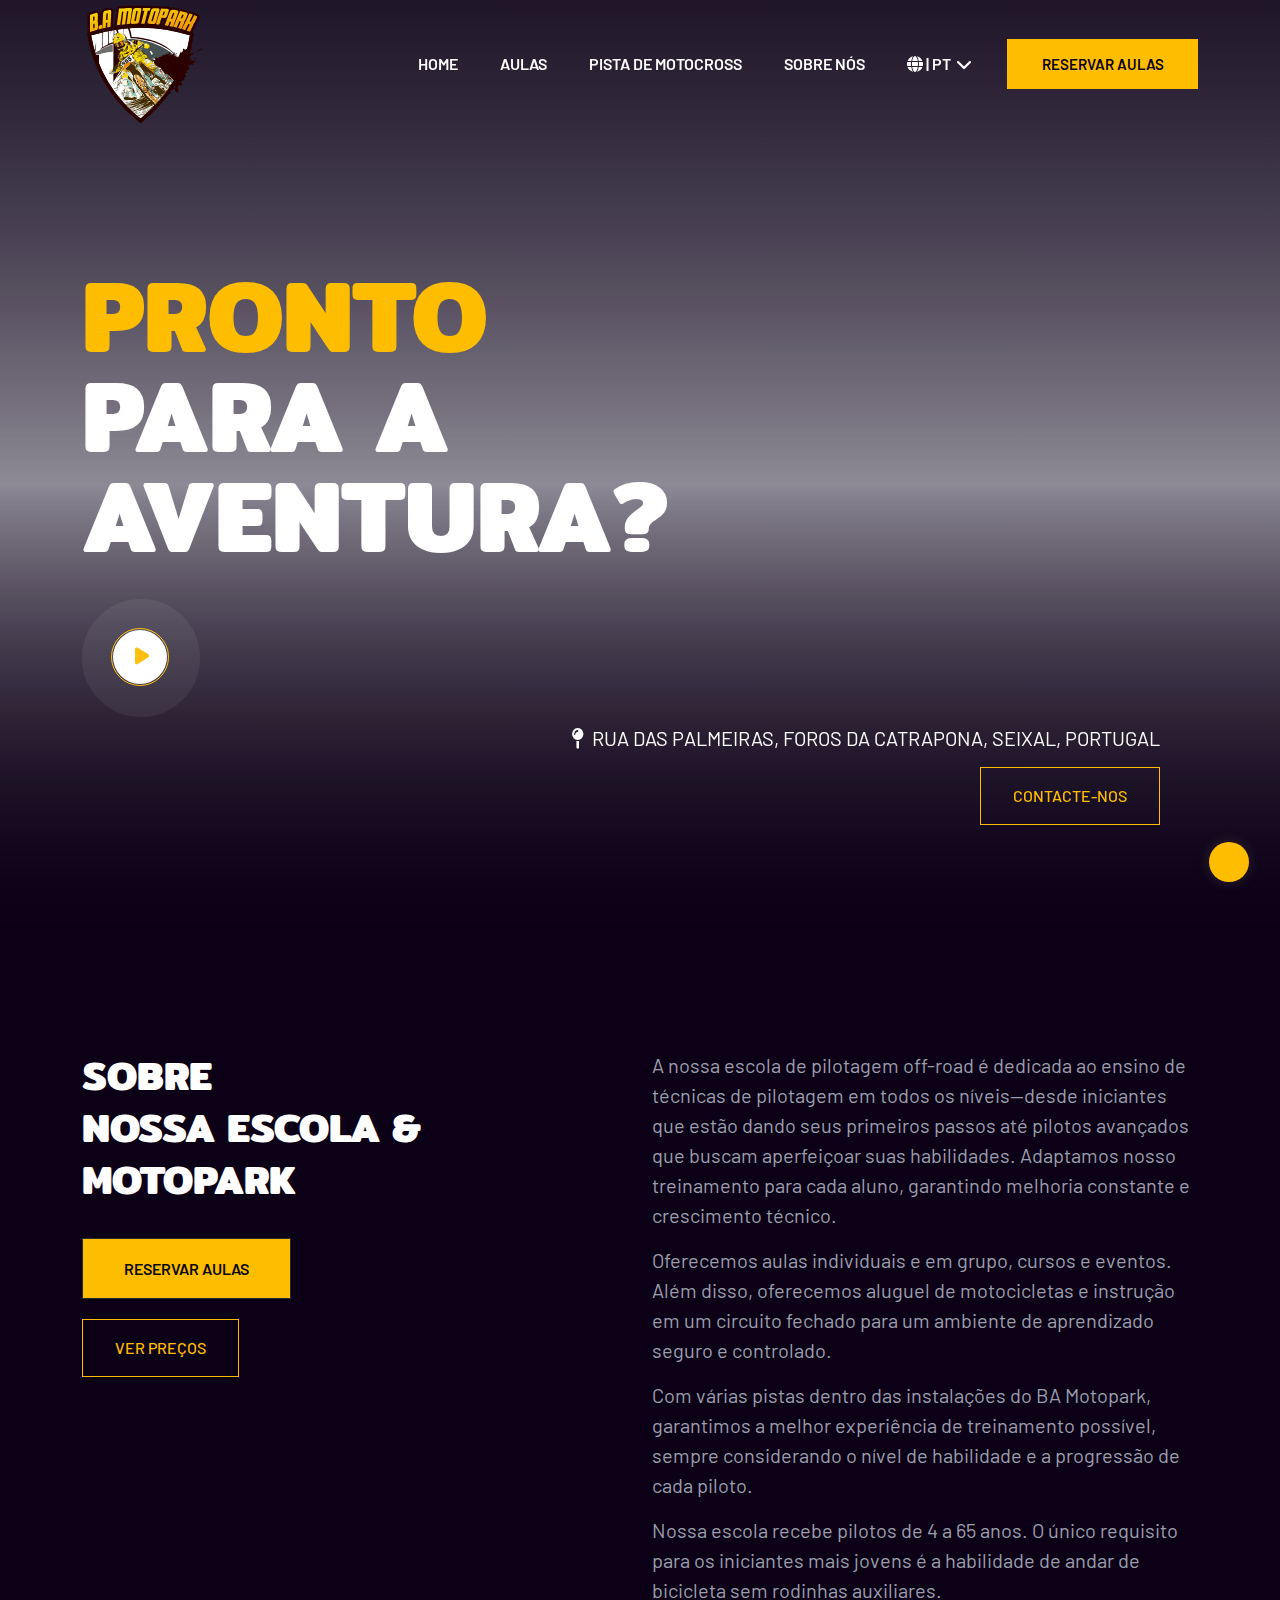
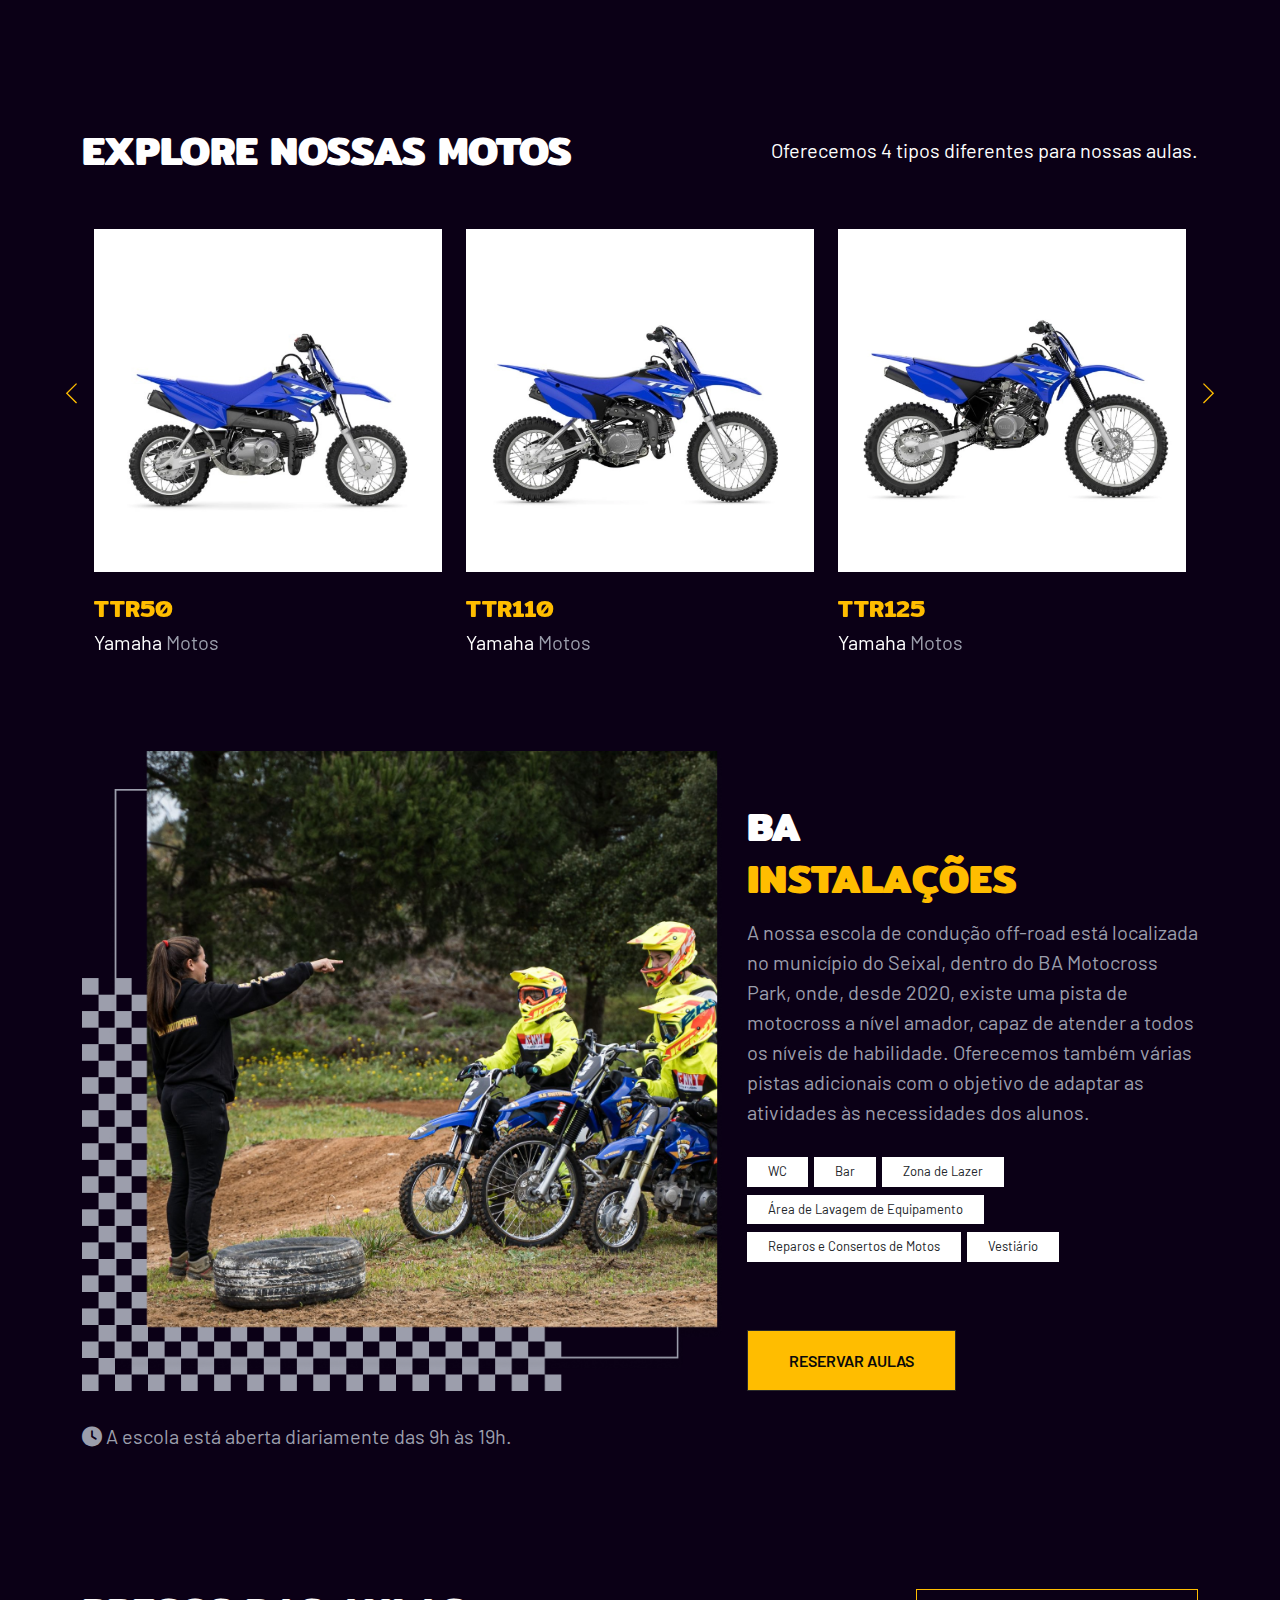
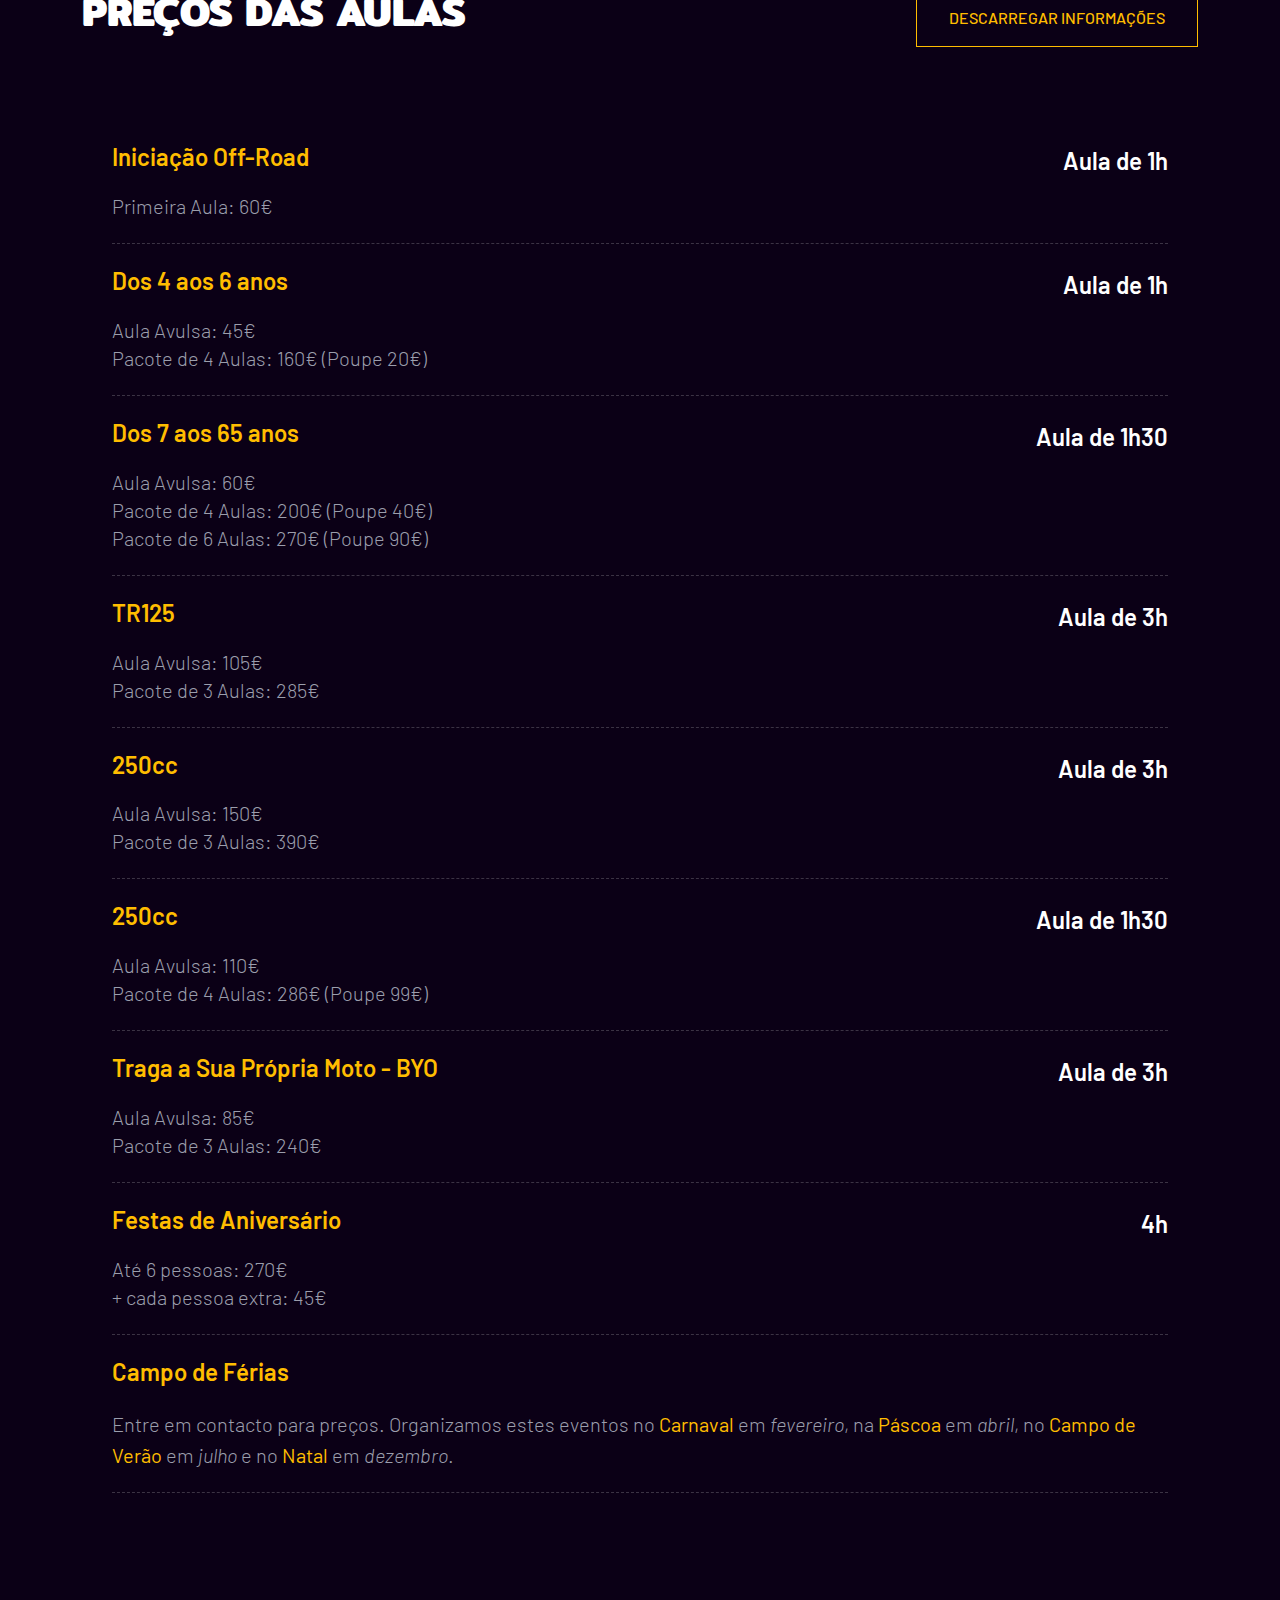
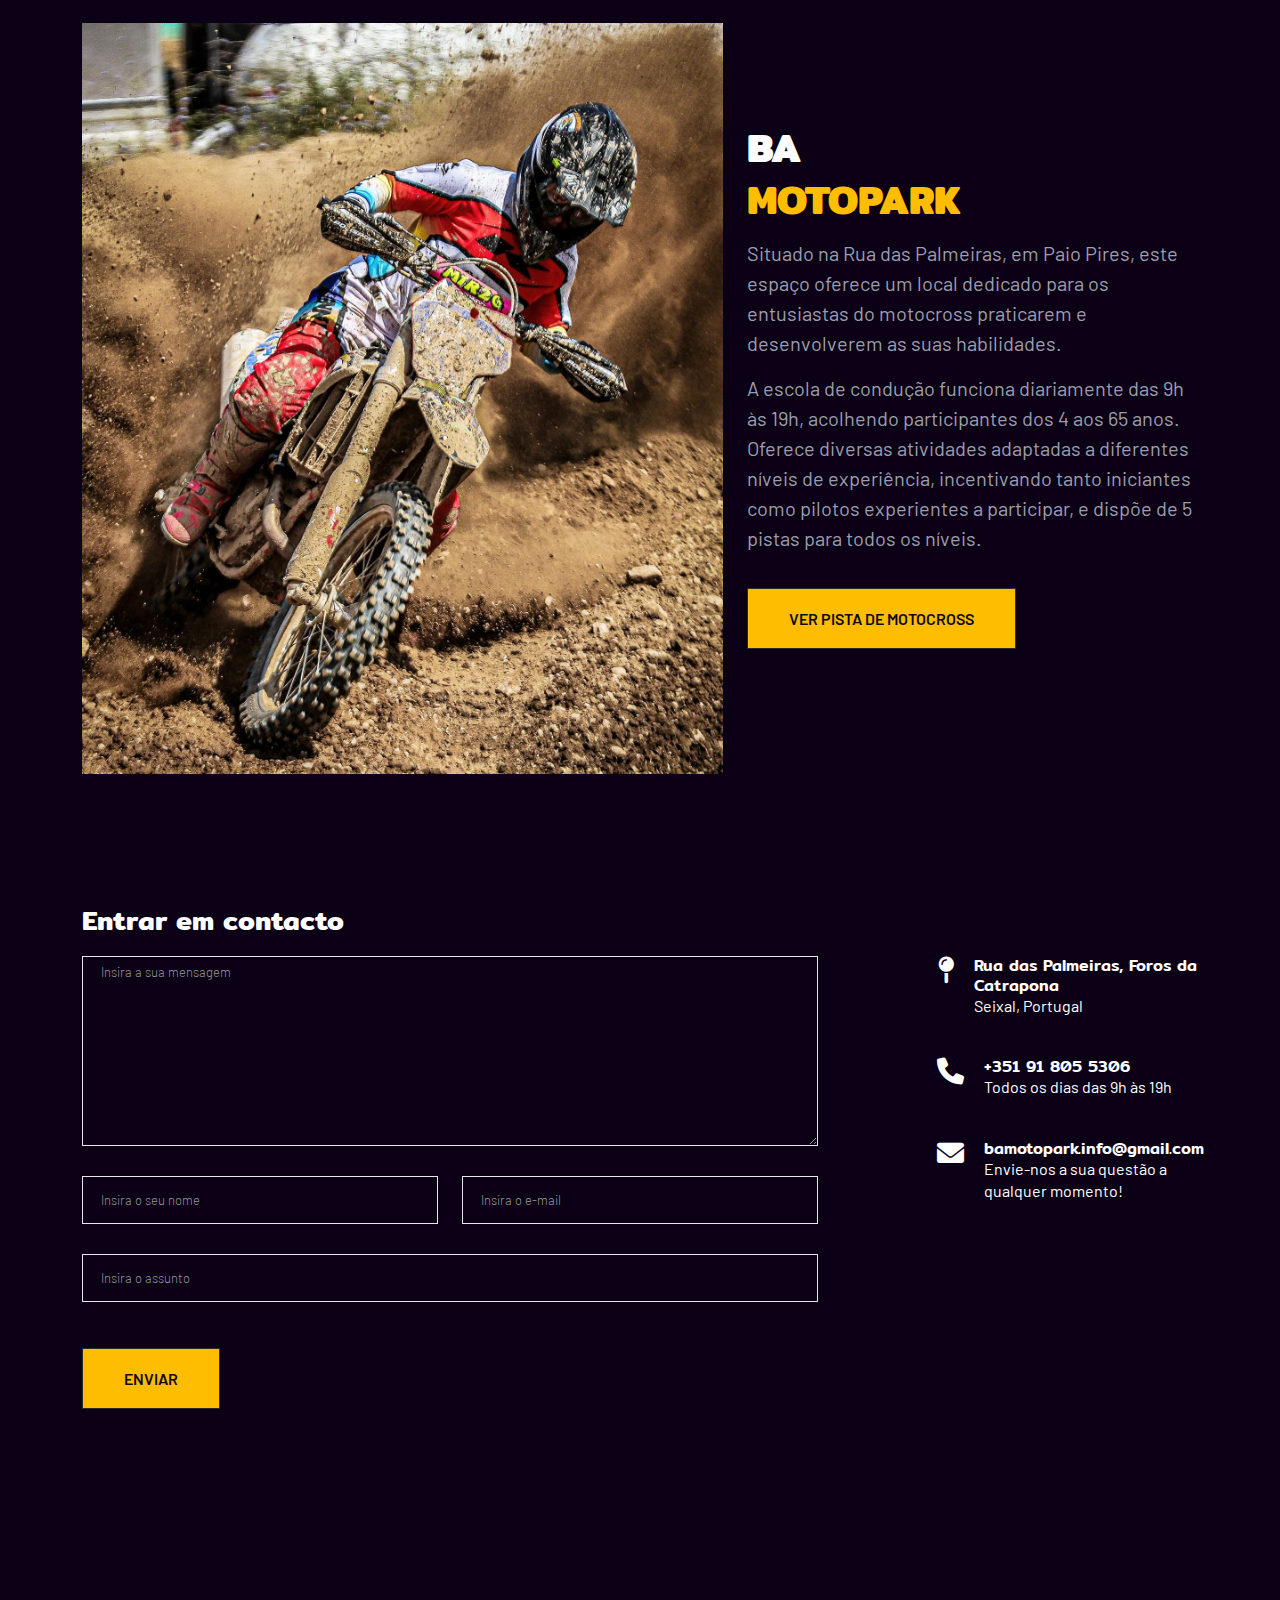
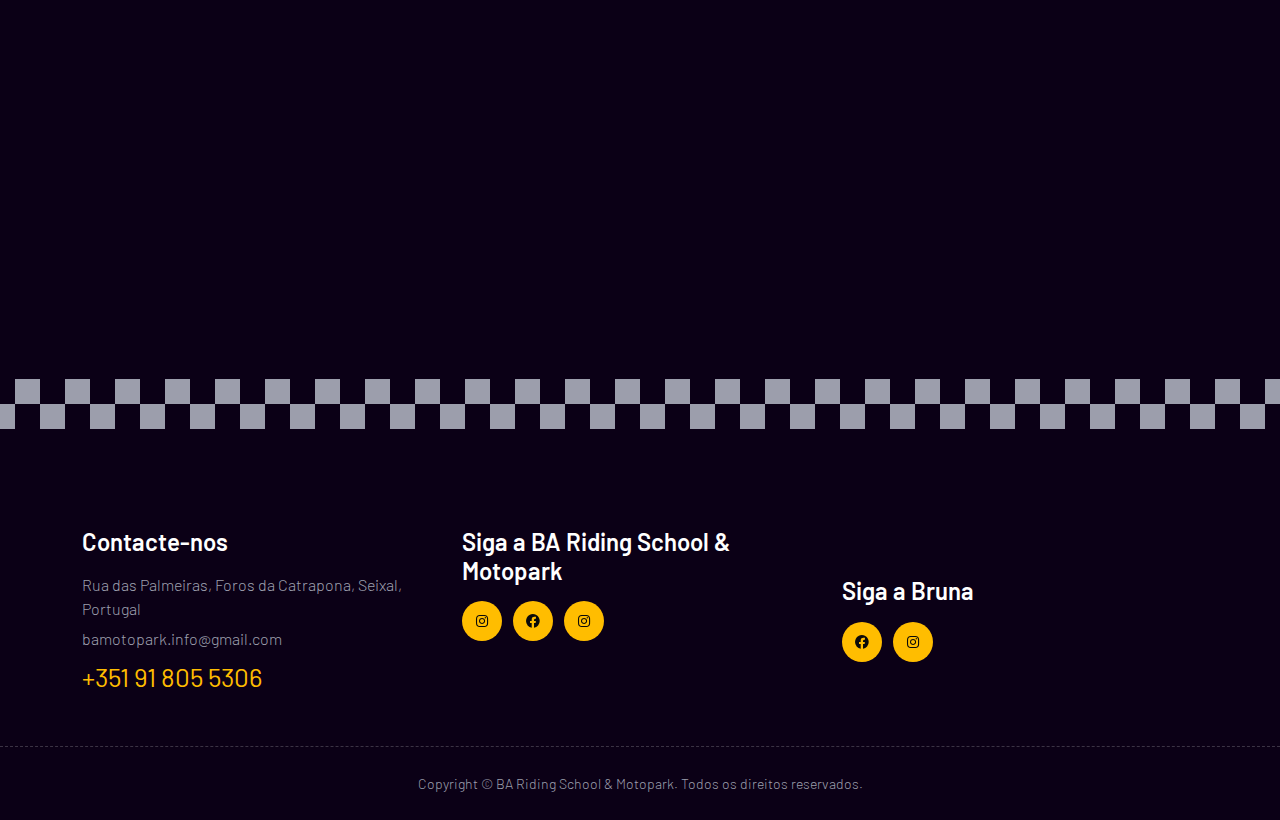
==== commit 6fda174e: "Add files via upload" ====
--- a/index.html
+++ b/index.html
@@ -286,7 +286,7 @@
                      <!-- Hero Footer -->
                      <div class="hero-footer">
                         <!-- <h4>Find us at</h4>-->
-                        <p>Rua das Palmeiras, Foros da Catrapona, Seixal, Portugal</p>
+                        <p><i class="fa-solid fa-map-pin"></i>&nbsp;&nbsp;Rua das Palmeiras, Foros da Catrapona, Seixal, Portugal</p>
                         <a href="#contact-section" aria-label="contactar-nos" class="btn_01">Contacte-nos</a>
                      </div>
                   </div>
@@ -683,7 +683,7 @@
                   </div>
                   <div class="col-lg-3 offset-lg-1">
                      <div class="media contact-info">
-                        <span class="contact-info__icon"><i class="fa-solid fa-location-dot"></i></span>
+                        <span class="contact-info__icon"><i class="fa-solid fa-map-pin"></i></span>
                         <div class="media-body">
                            <h3>Rua das Palmeiras, Foros da Catrapona</h3>
                            <p>Seixal, Portugal</p>
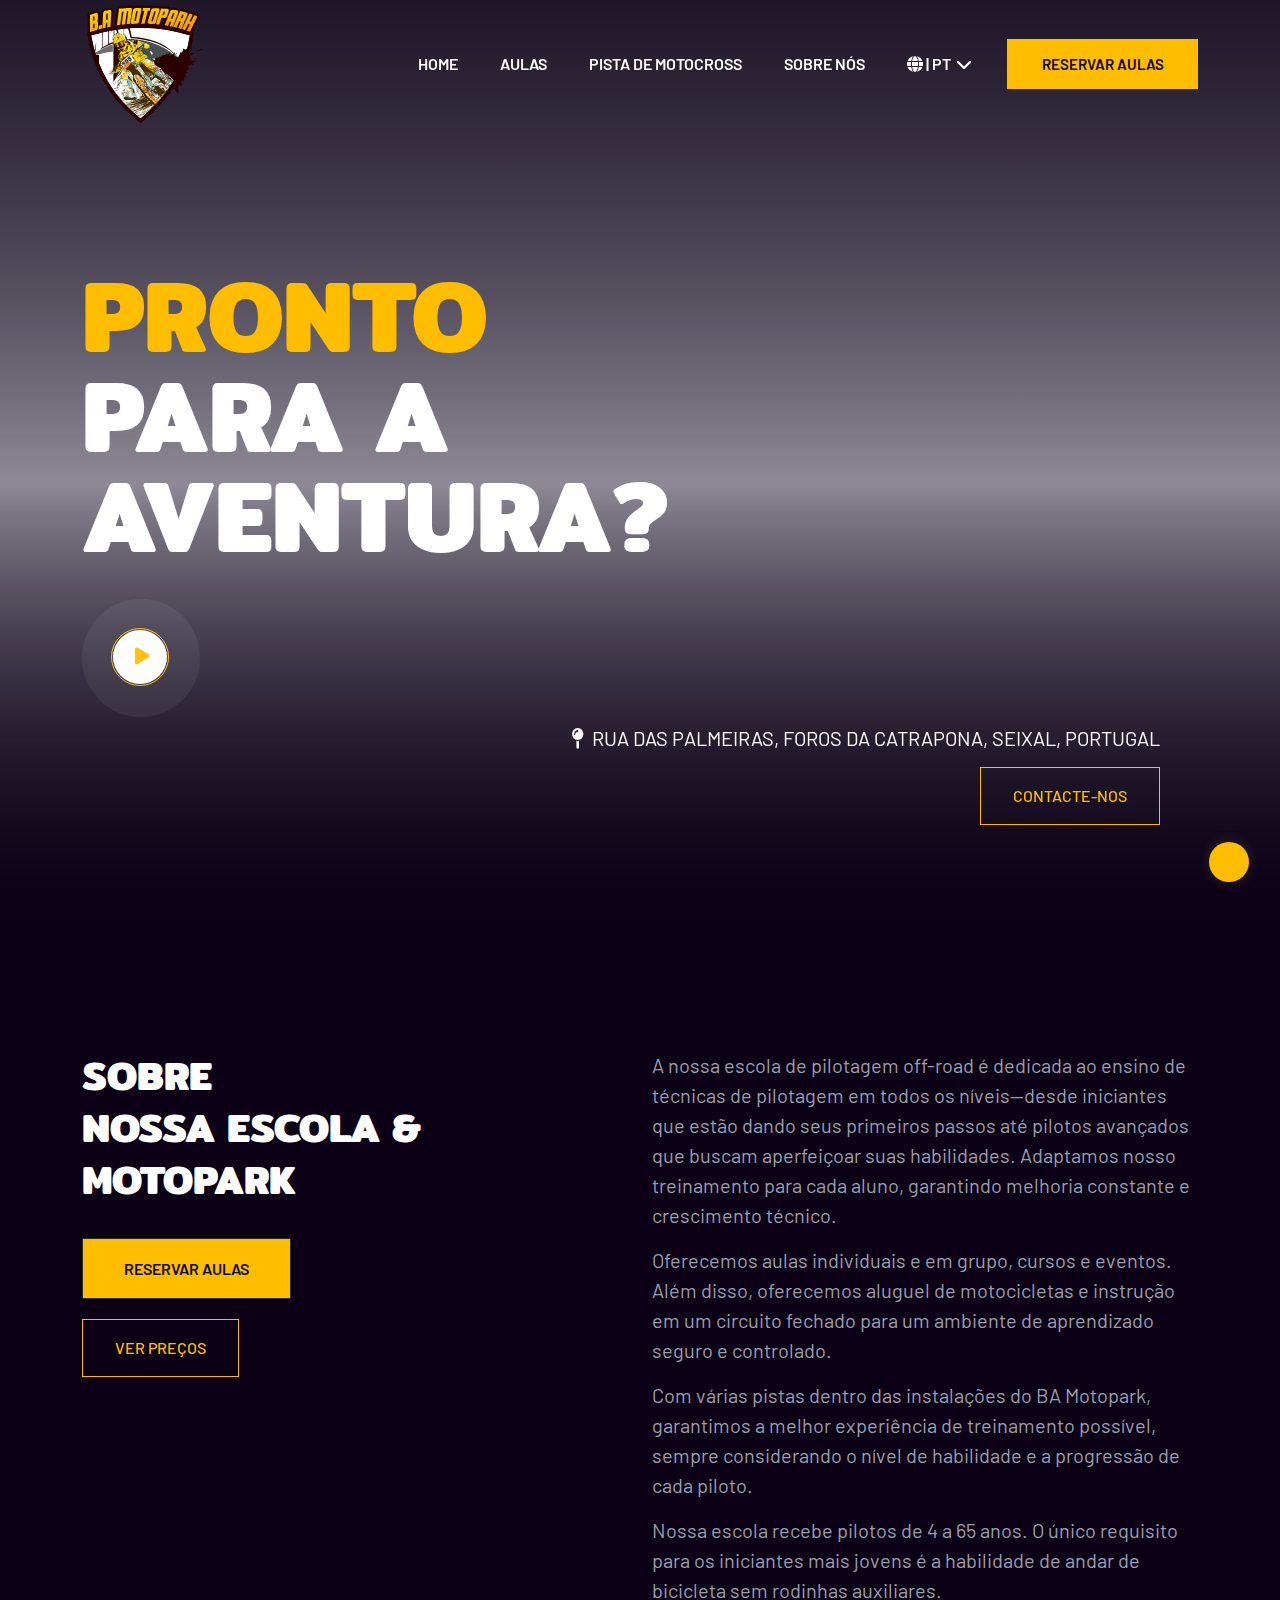
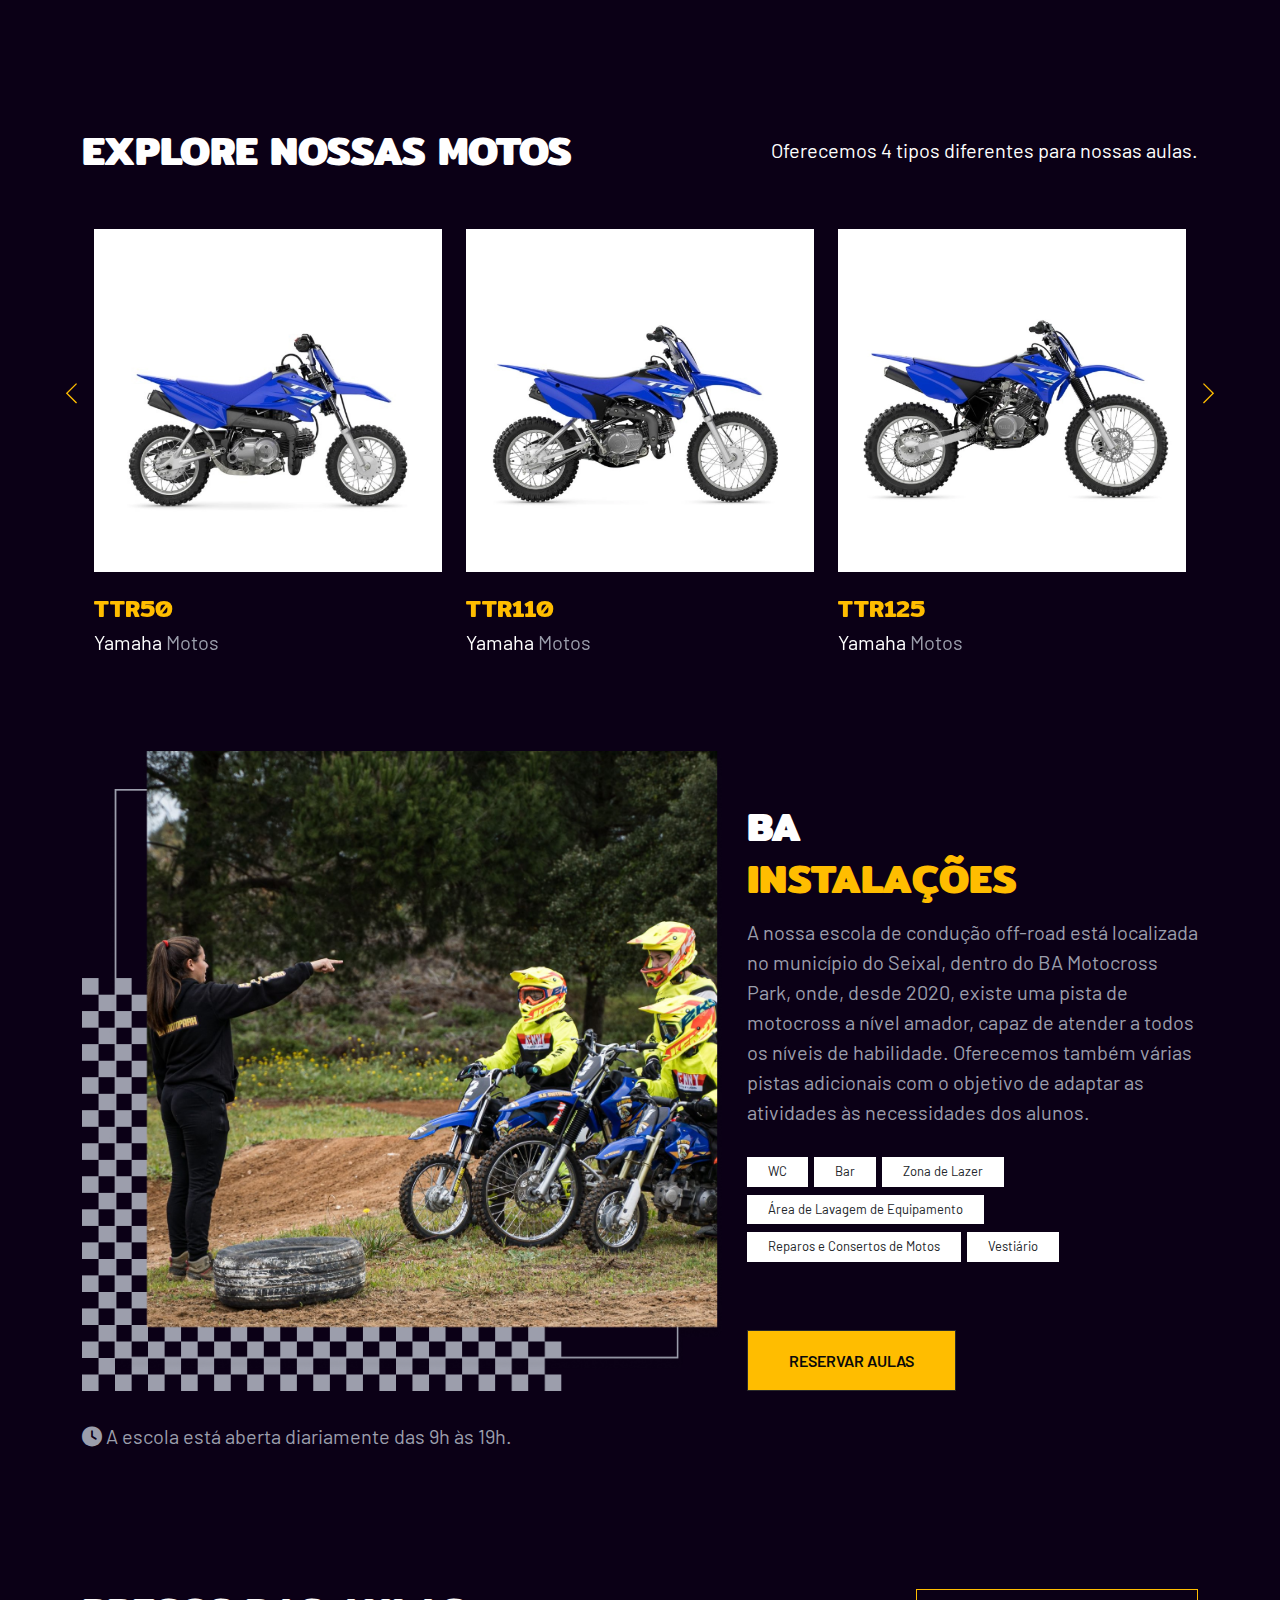
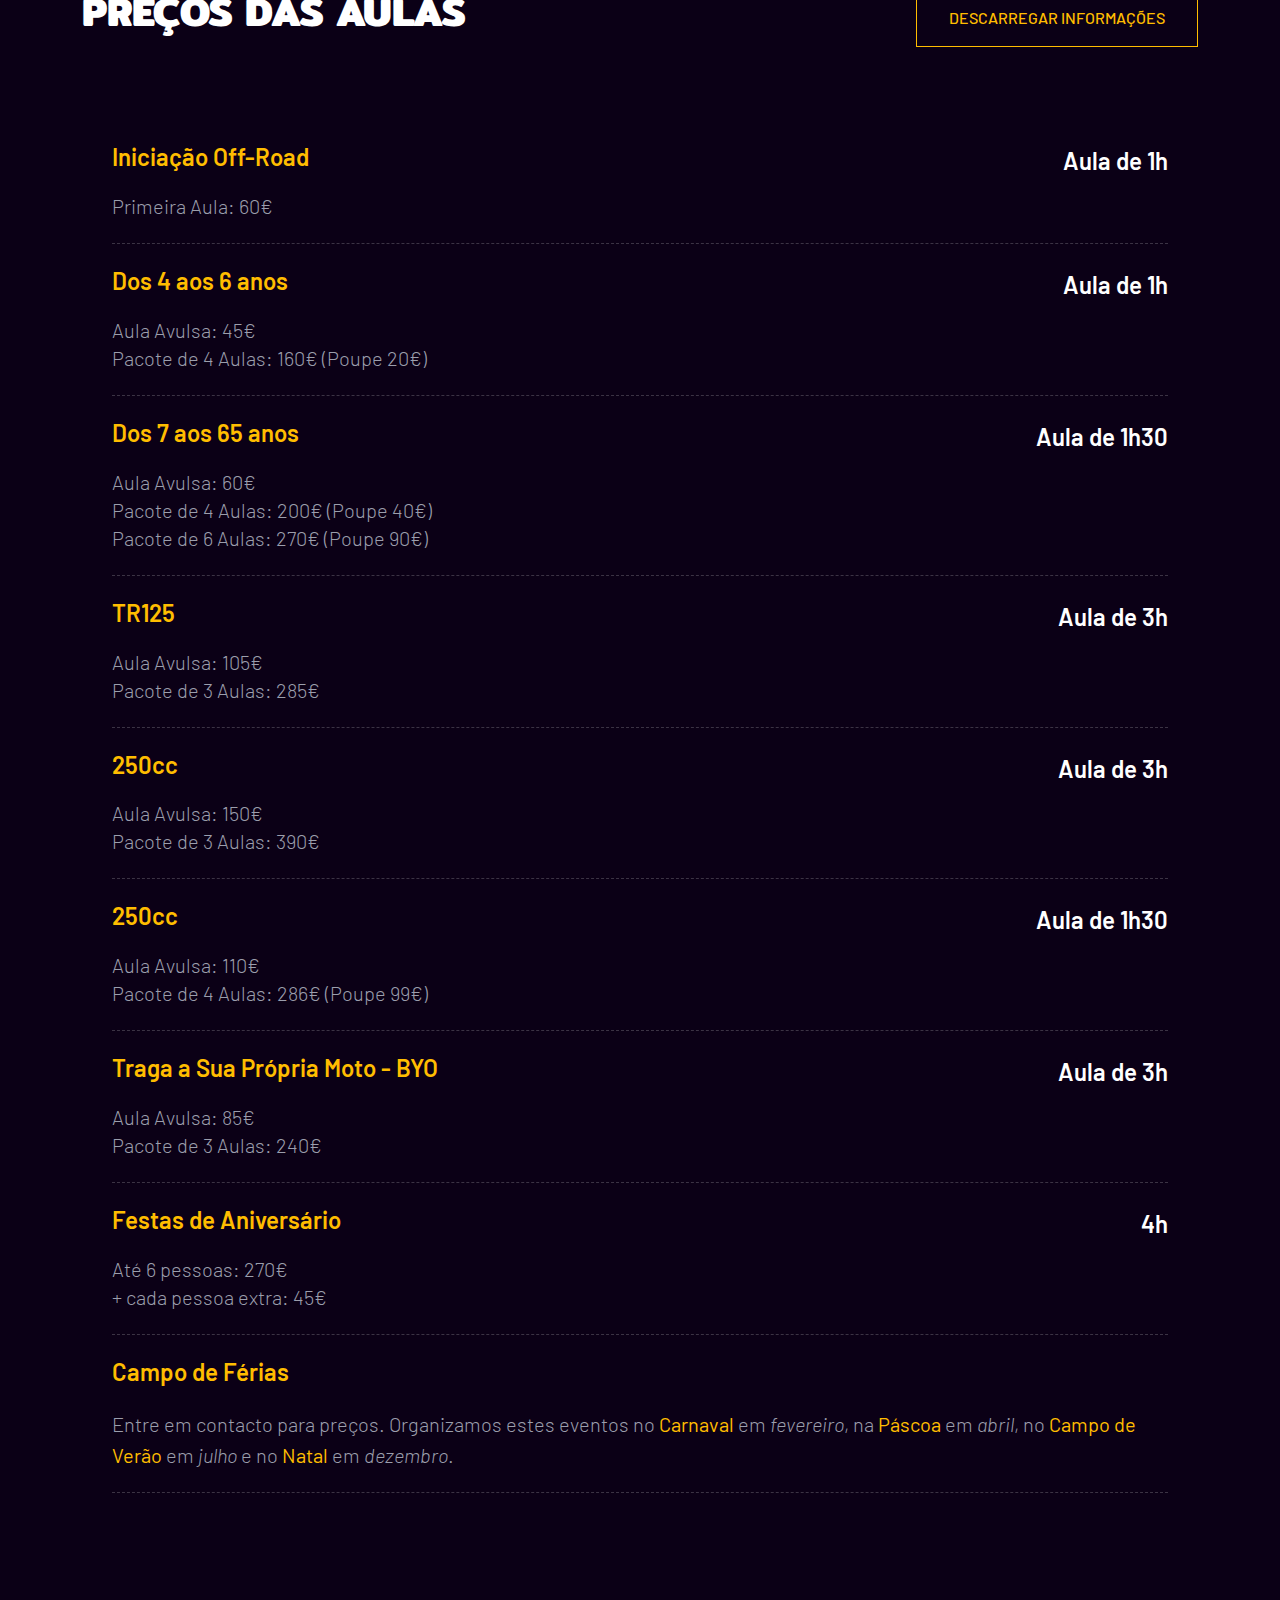
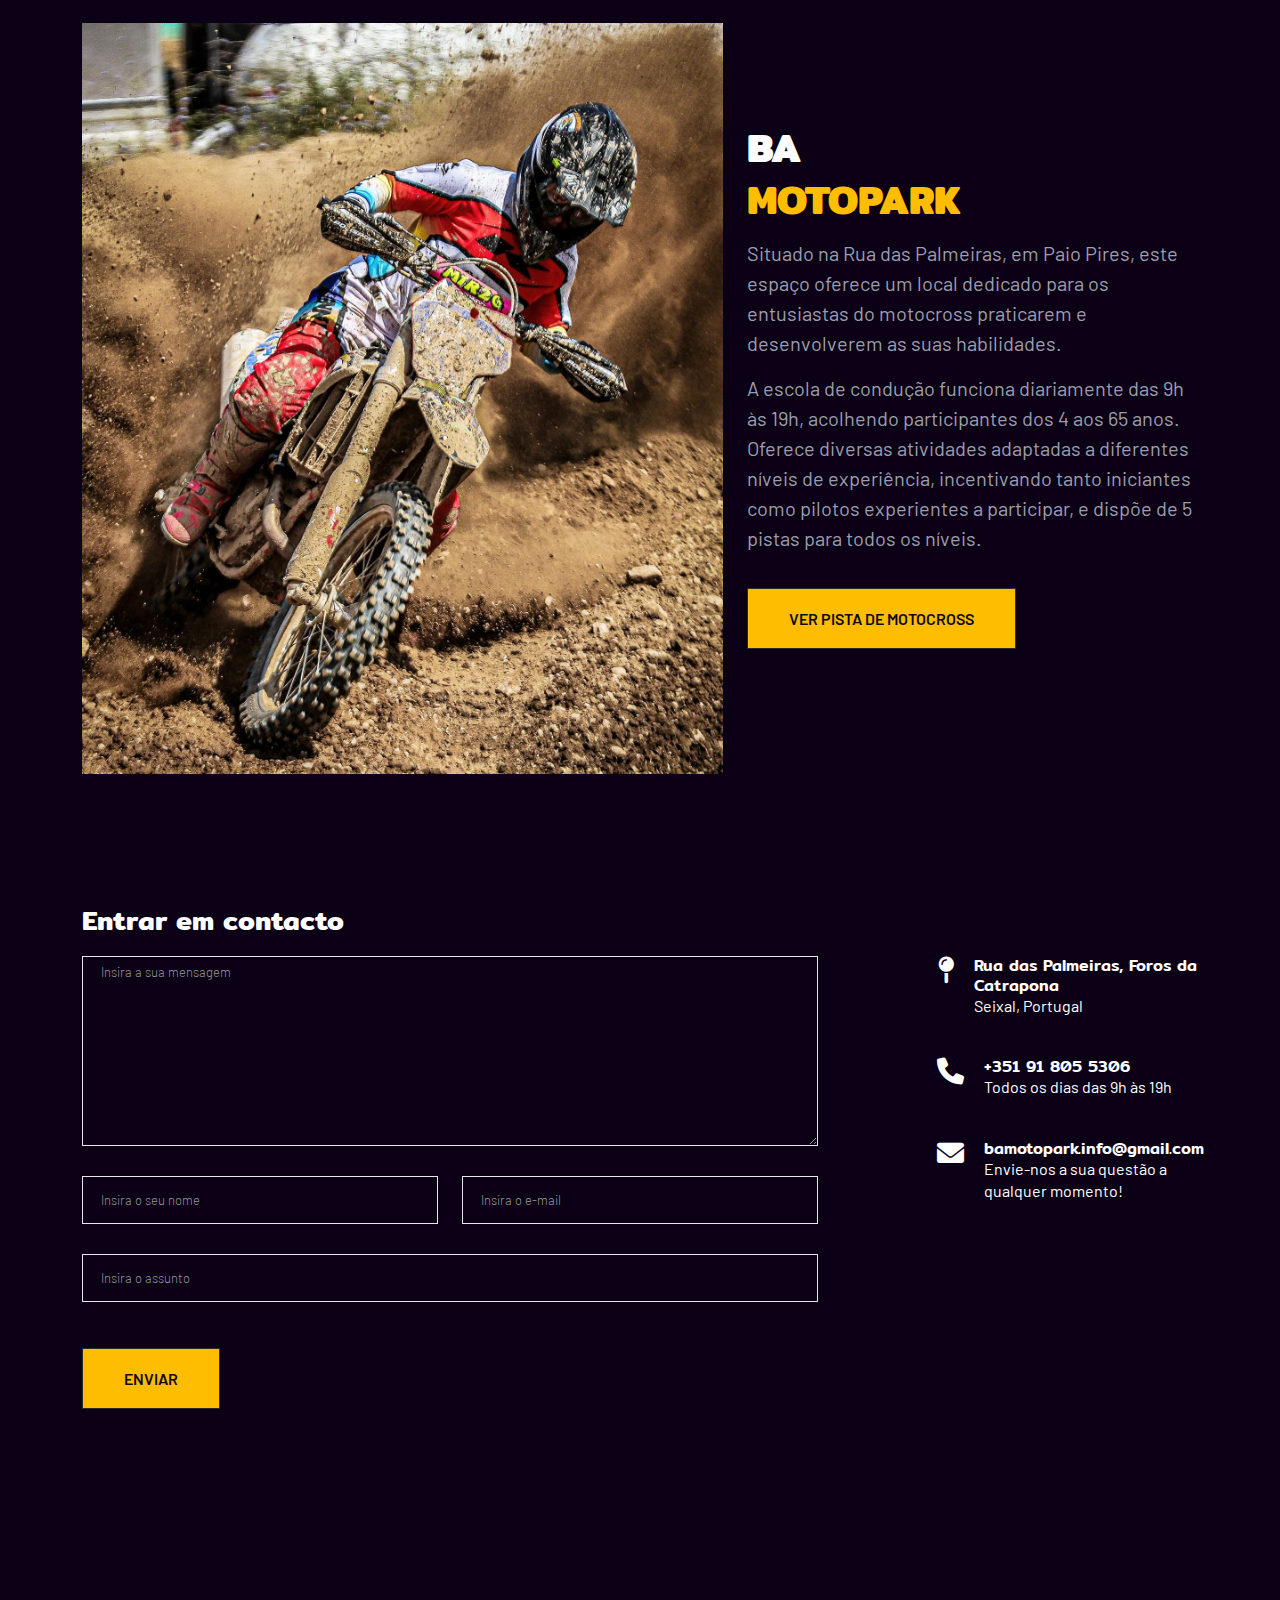
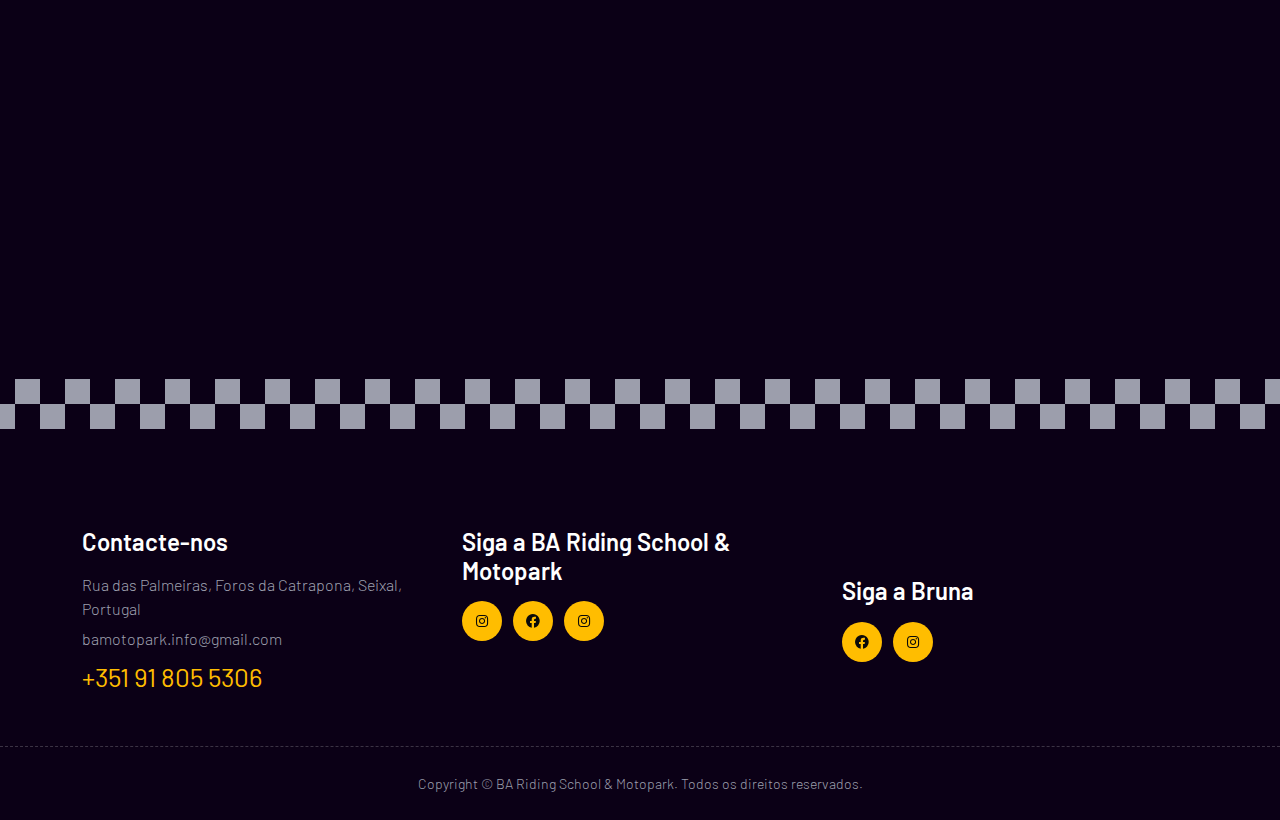
==== commit 9ee4e008: "Add files via upload" ====
--- a/index.html
+++ b/index.html
@@ -223,7 +223,7 @@
                      <!-- Logo -->
                      <div class="col-xl-2 col-lg-2">
                         <div class="logo">
-                           <a href="index.html"><img src="assets/img/logo/ba_motopark_logo.svg" alt="BA Motopark logo"></a>
+                           <a href="index.html"><img src="assets/img/logo/ba_motopark_logo.svg" class="img-fluid" alt="BA Motopark logo"></a>
                         </div>
                      </div>
                      <div class="col-xl-10 col-lg-10">
@@ -653,7 +653,7 @@
                      <h2 class="contact-title">Entrar em contacto</h2>
                   </div>
                   <div class="col-lg-8">
-                     <form class="form-contact contact_form" action="https://forms.un-static.com/forms/2d5198eb1a5abc4f498b85d2a80641270e5db2a4" method="post" id="contactForm" novalidate="novalidate">
+                     <form class="form-contact contact_form" action="https://formspree.io/f/mdkayrok" method="post" id="contactForm" novalidate="novalidate">
                         <div class="row">
                            <div class="col-12">
                               <div class="form-group">
--- a/assets/css/style.css
+++ b/assets/css/style.css
@@ -1031,7 +1031,6 @@
     float: left;
     display: bloack;
     width: 126px;
-    height: 100%;
 }
 
 .header-transparent {
@@ -1172,11 +1171,17 @@
     .slider-height {
         height: 600px;
     }
+     .main-header .logo{
+        width: 42px;
+    }
 }
 
 @media (max-width: 575px) {
     .slider-height {
         height: 540px;
+    }
+     .main-header .logo{
+         width: 42px;
     }
 }
 
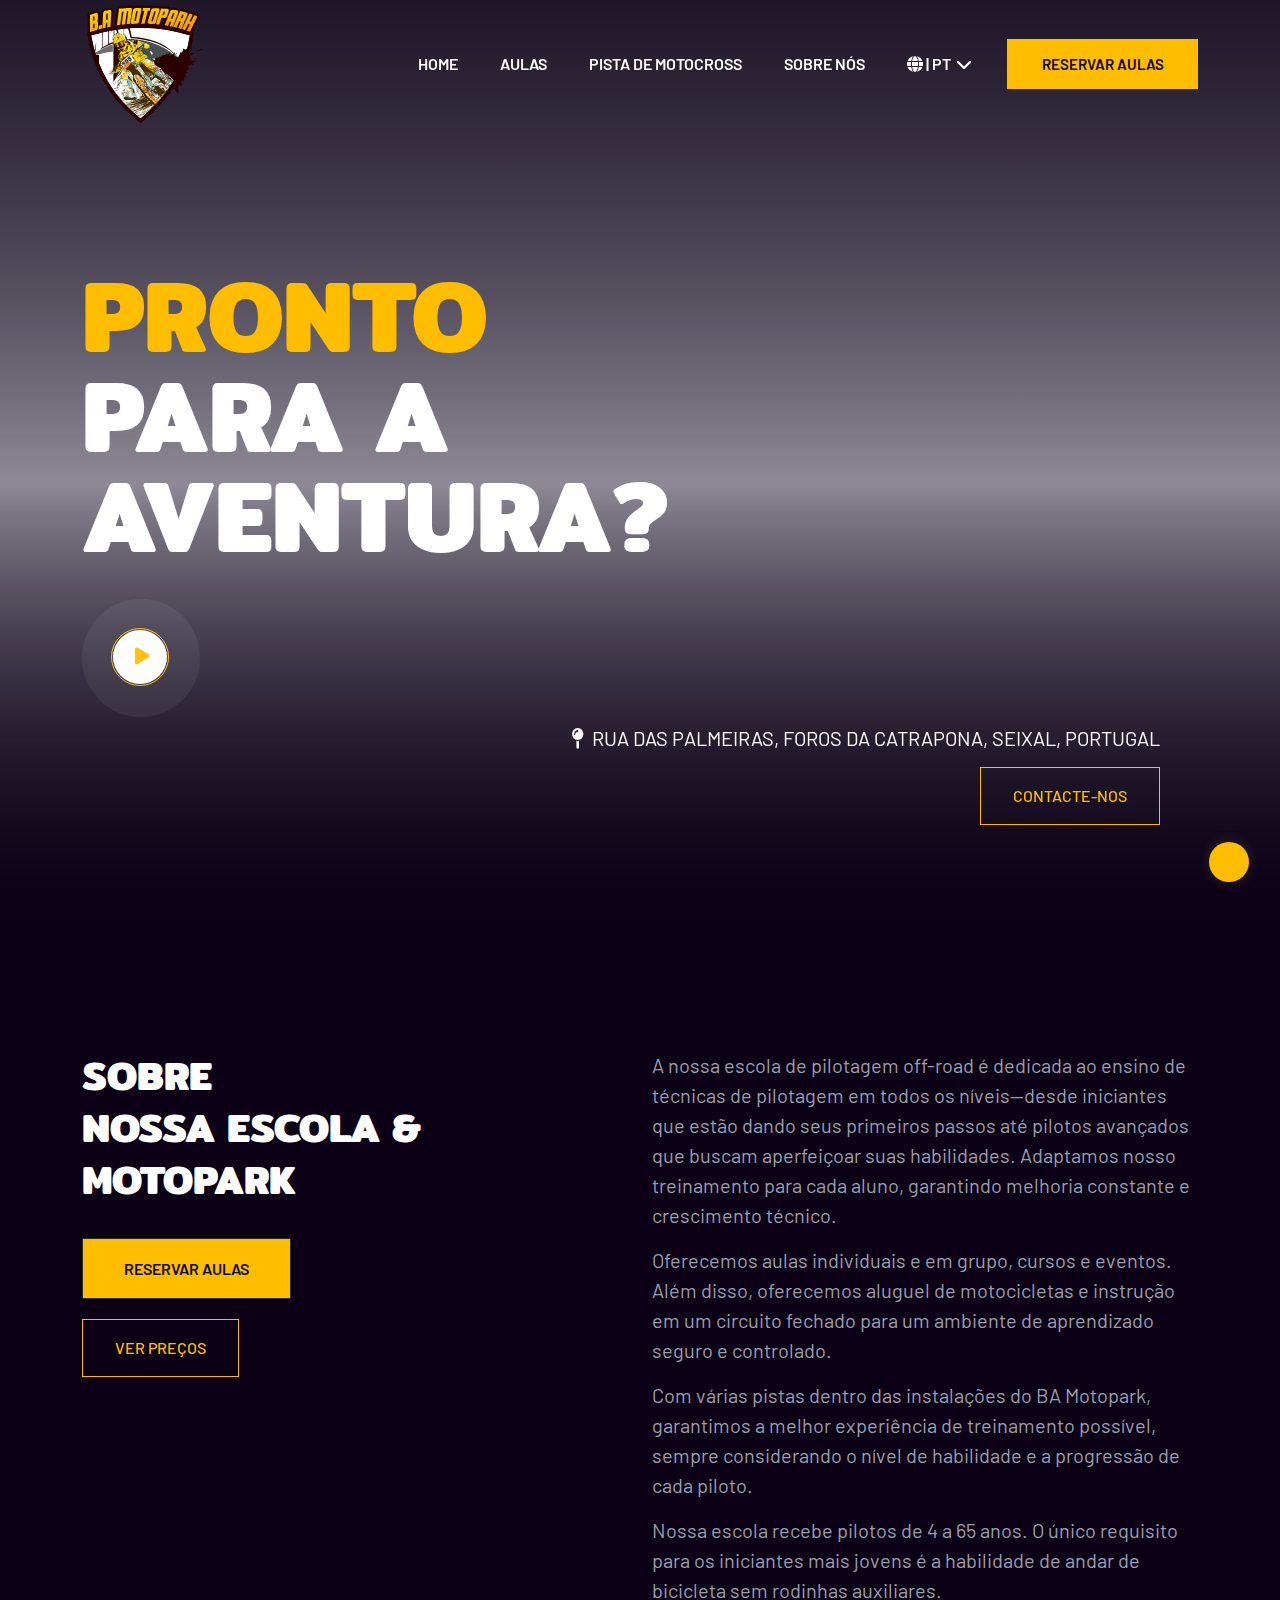
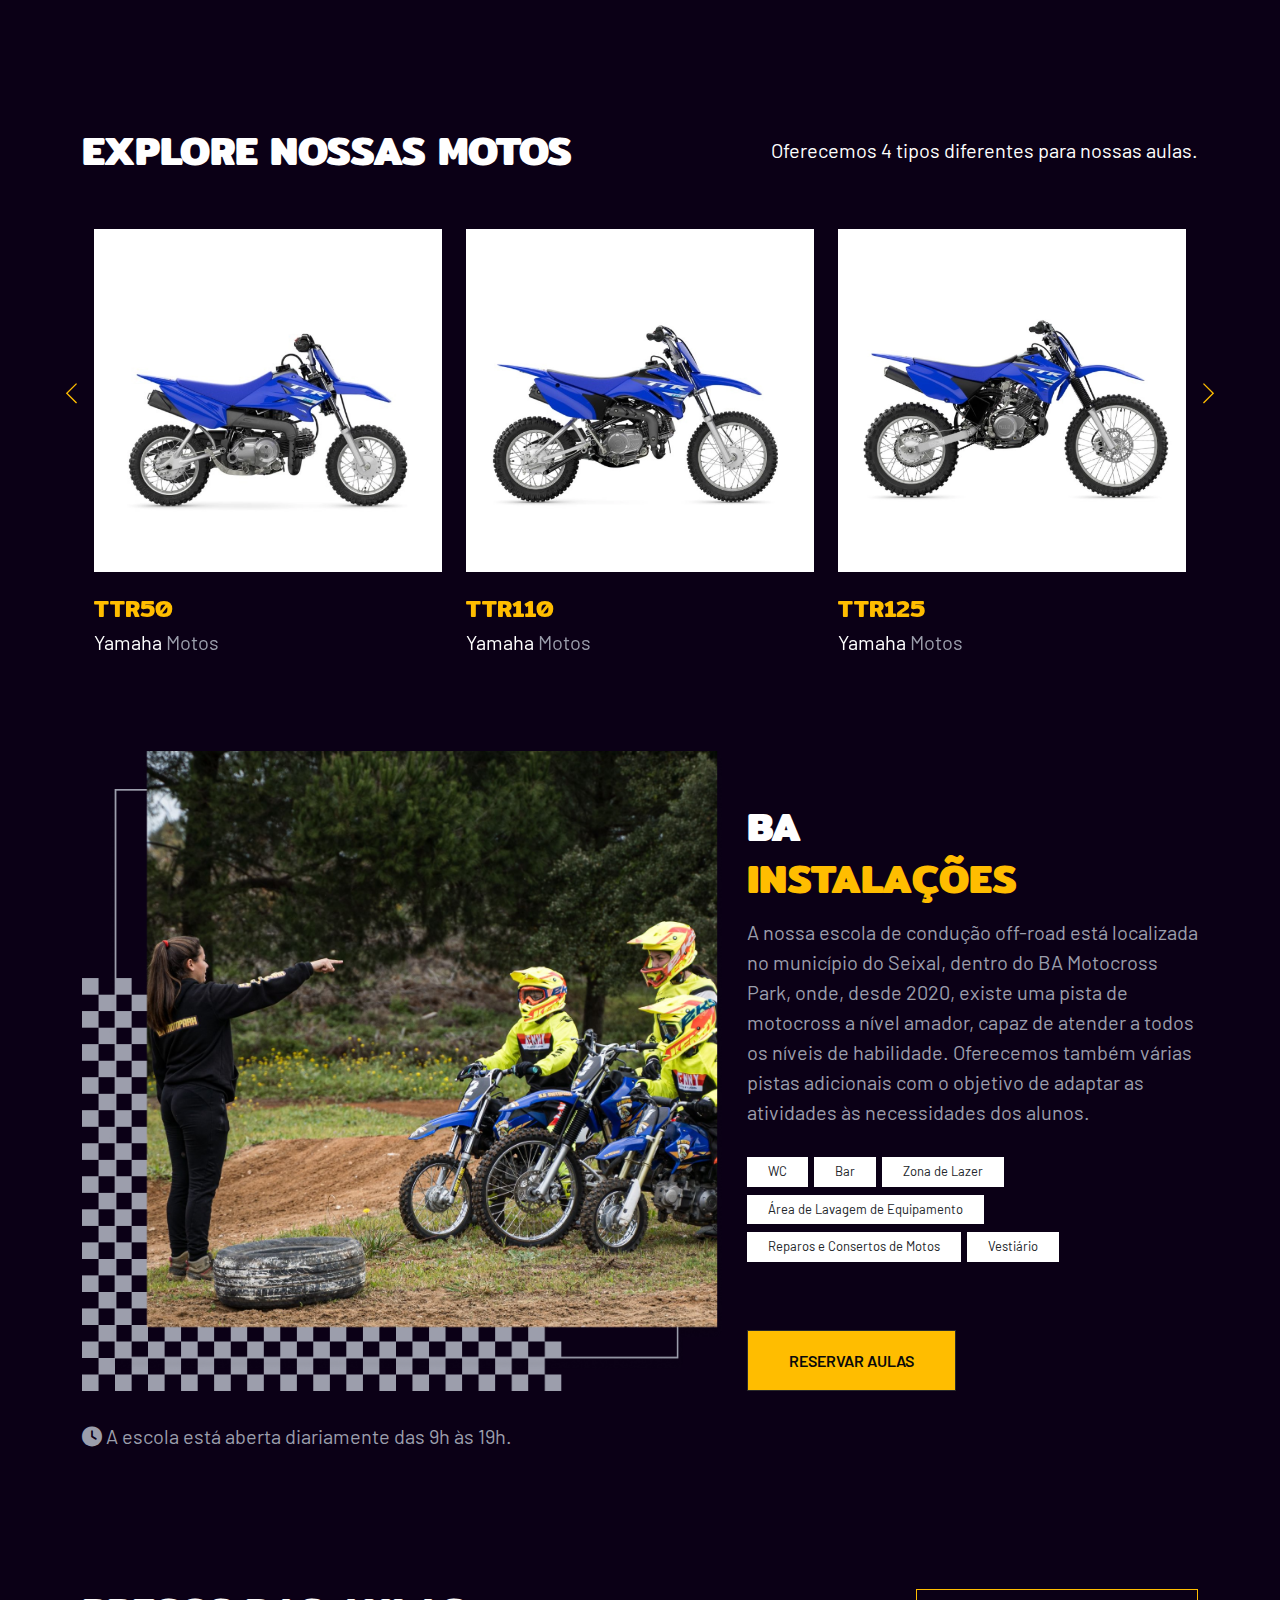
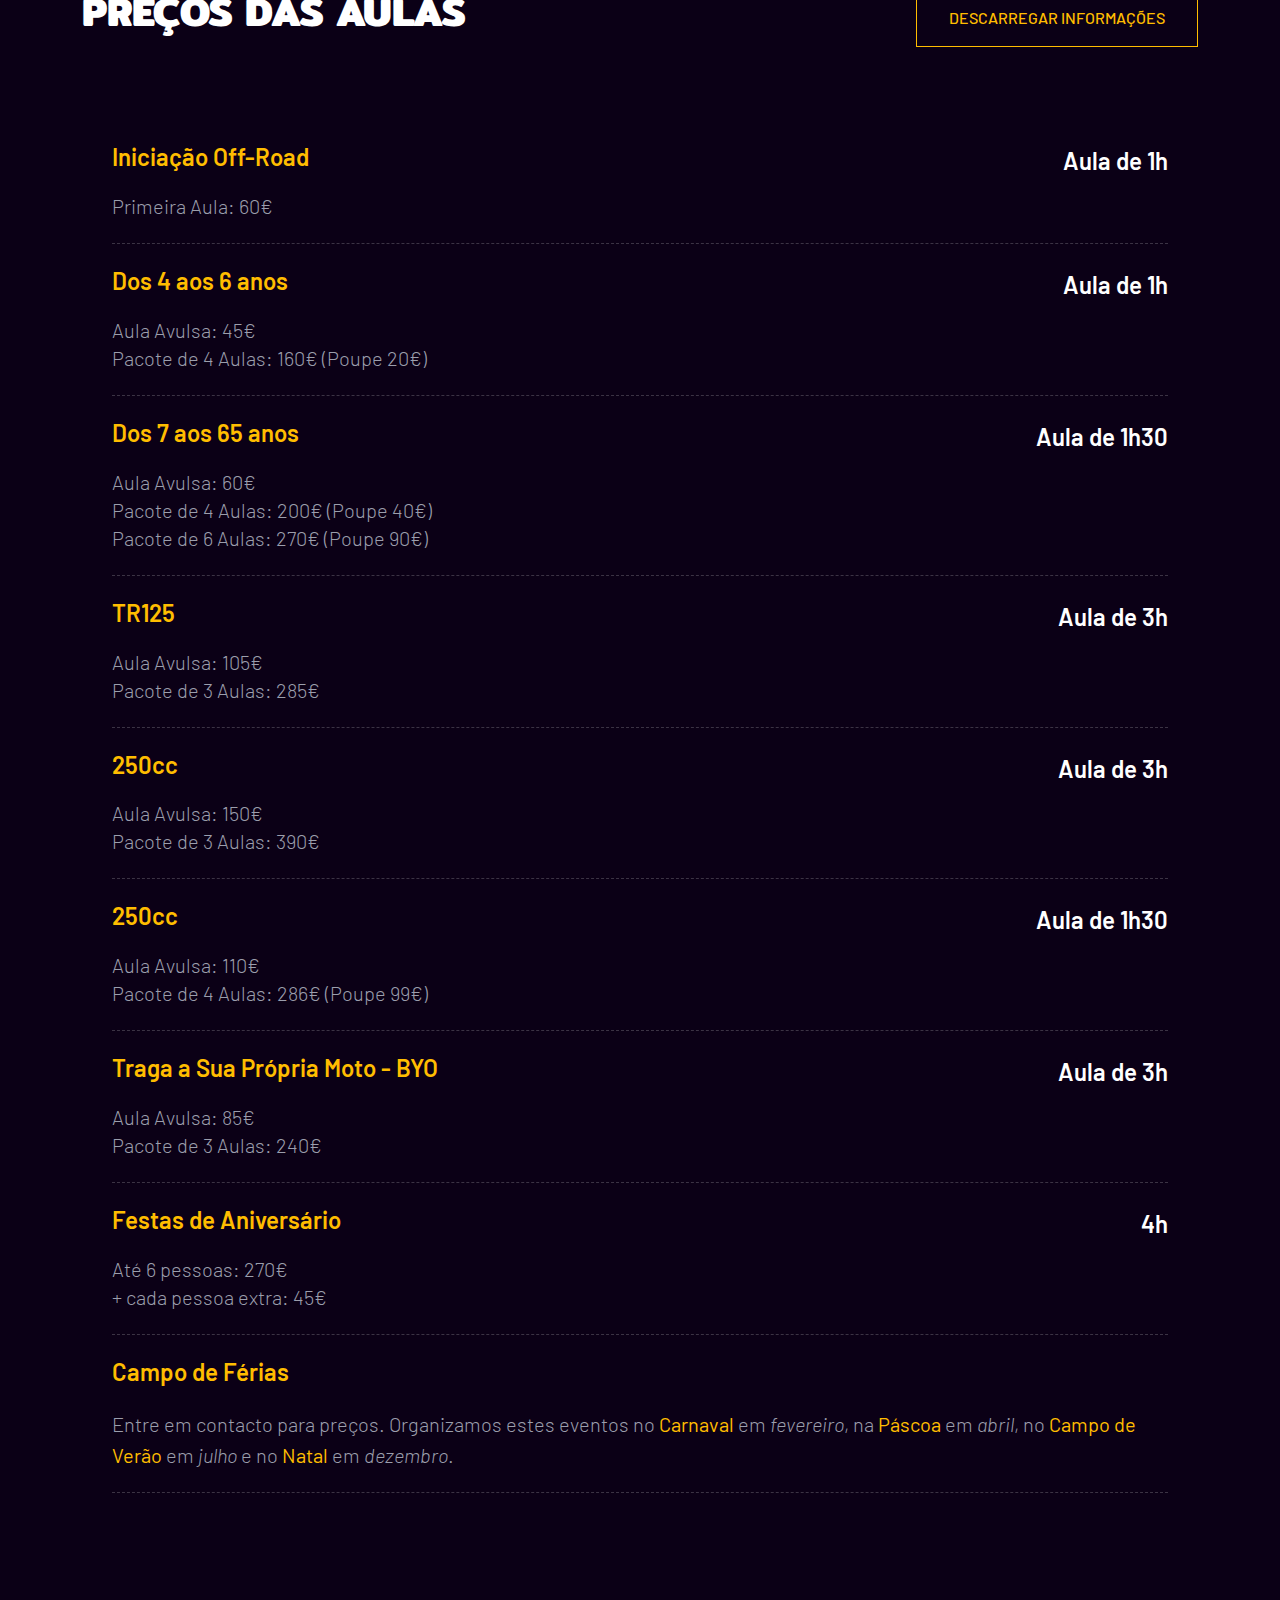
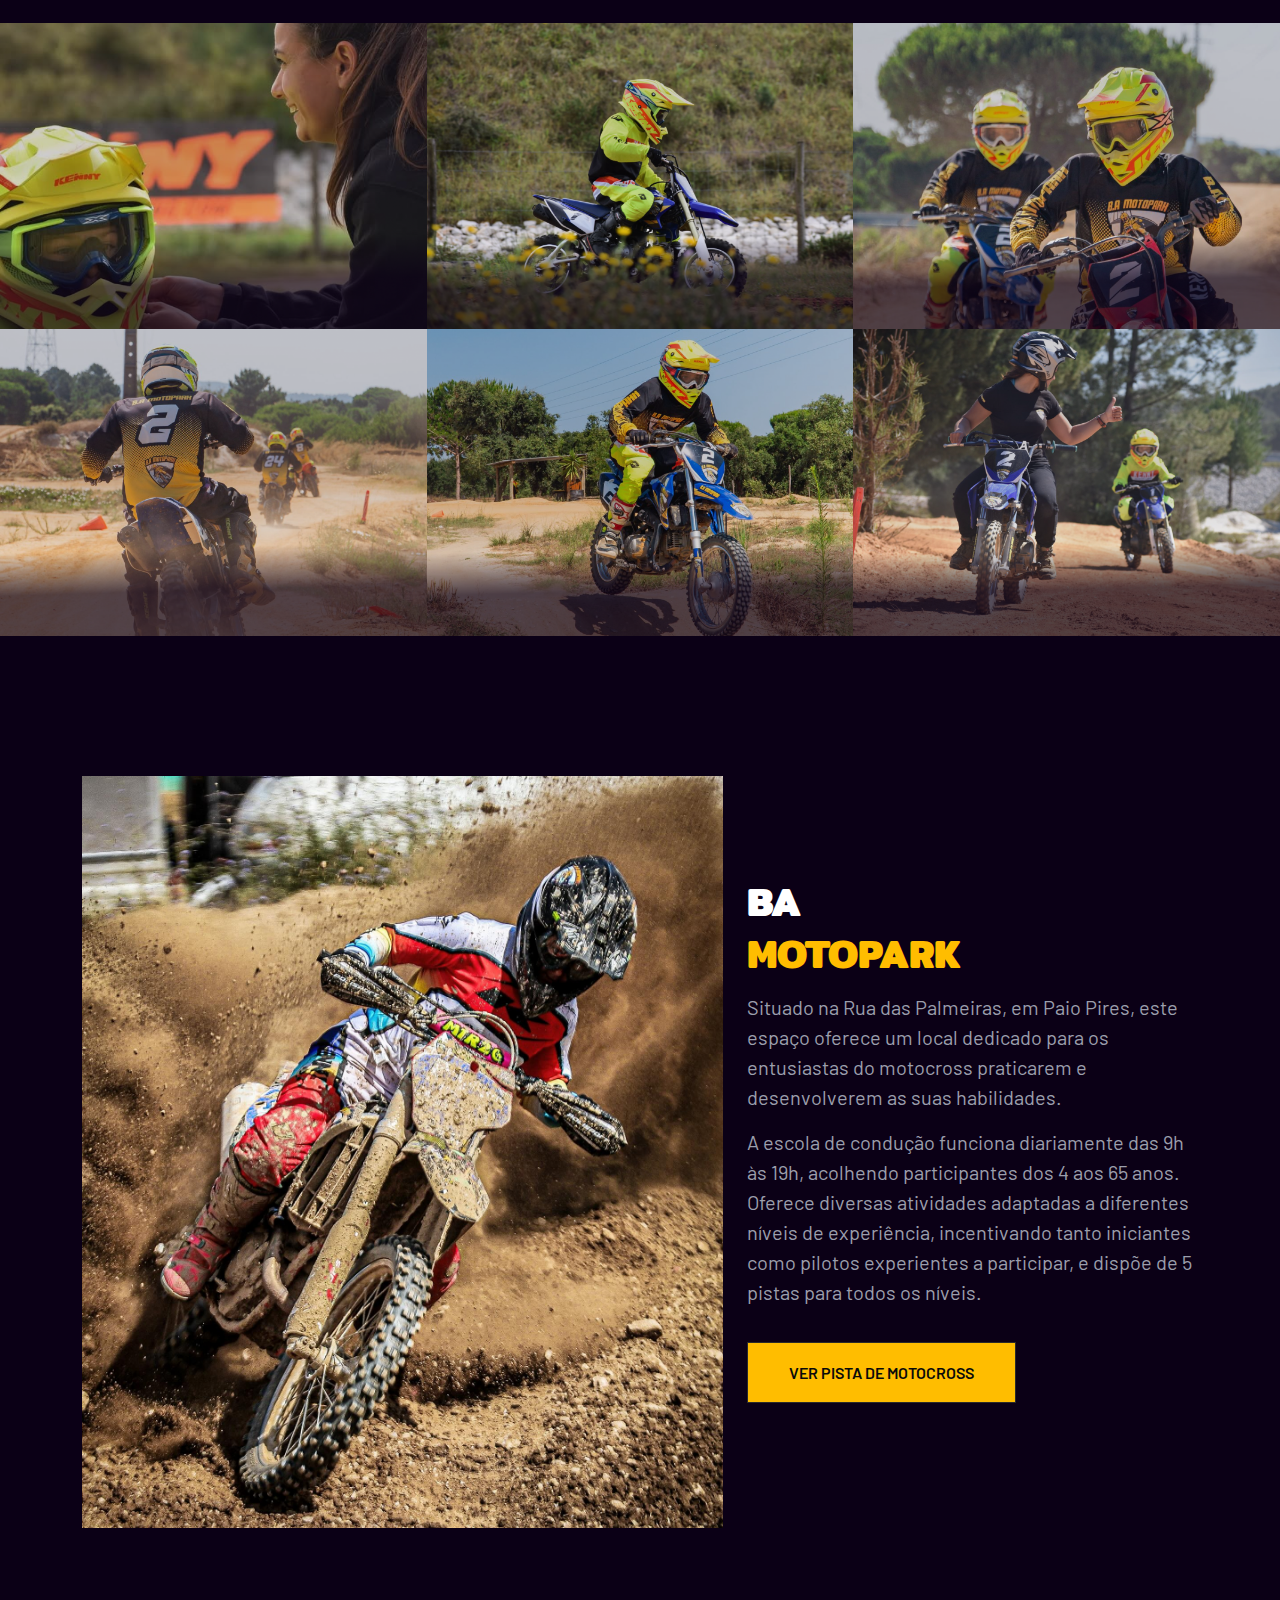
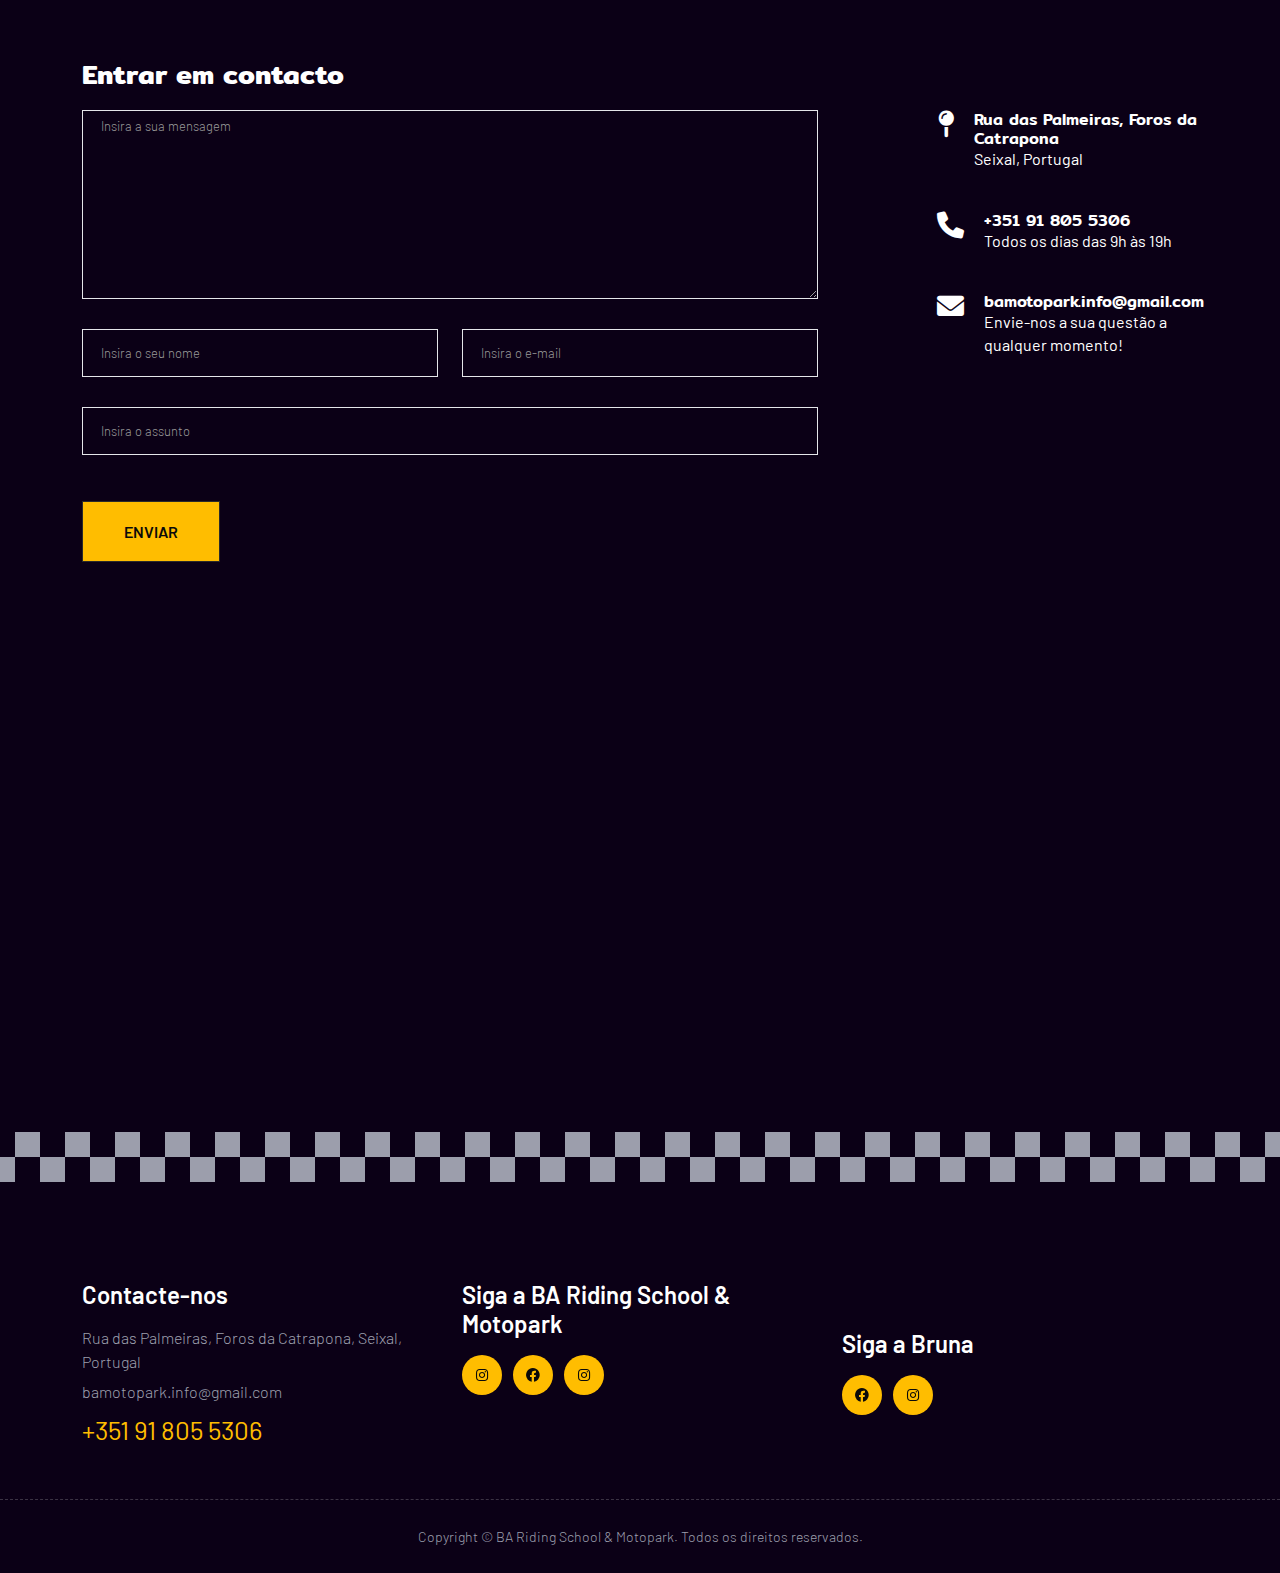
==== commit e6e717e6: "Put the images back" ====
--- a/index.html
+++ b/index.html
@@ -620,6 +620,57 @@
             </div>
          </section>
          <!-- Fim da Área de Horários -->
+        <!--? Início do Blog da Página Inicial 1 com preenchimento inferior-->
+         <section class="home-blog bottom-padding mt-20">
+            <div class="container-fluid">
+               <div class="row no-gutters">
+                  <div class="col-lg-4 col-md-6 col-sm-6">
+                     <div class="single-blogs mb-0">
+                        <div class="blog-img blog-img2">
+                           <a href="#"><img src="assets/img/ba_motocross_school_helmet.png" alt="Bruna Antunes na escola de motocross ajudando um aluno a colocar o capacete" class="img-fluid"></a>
+                        </div>
+                     </div>
+                  </div>
+                  <div class="col-lg-4 col-md-6 col-sm-6">
+                     <div class="single-blogs mb-0">
+                        <div class="blog-img blog-img2">
+                           <a href="#"><img src="assets/img/ba_motocross_school_solo_rider.png" alt="Aluno na Escola de Motocross e Dirt Bike Bruna Antunes" class="img-fluid"></a>
+                        </div>
+                     </div>
+                  </div>
+                  <div class="col-lg-4 col-md-6 col-sm-6">
+                     <div class="single-blogs mb-0">
+                        <div class="blog-img blog-img2">
+                           <a href="#"><img src="assets/img/ba_motocross_school_riders.png" alt="Aluno na Escola de Motocross e Dirt Bike Bruna Antunes" class="img-fluid"></a>
+                        </div>
+                     </div>
+                  </div>
+                  <div class="col-lg-4 col-md-6 col-sm-6">
+                     <div class="single-blogs mb-0">
+                        <div class="blog-img blog-img2">
+                           <a href="#"><img src="assets/img/ba_motocross_school_track.png" alt="Pista de motocross e dirt bike de Bruna Antunes" class="img-fluid"></a>
+                        </div>
+                     </div>
+                  </div>
+                  <div class="col-lg-4 col-md-6 col-sm-6">
+                     <div class="single-blogs mb-0">
+                        <div class="blog-img blog-img2 no-margin">
+                           <a href="#"><img src="assets/img/ba_motocross_school_rider_jump.png" alt="Aluno na pista de motocross e dirt bike de Bruna Antunes" class="img-fluid"></a>
+                        </div>
+                     </div>
+                  </div>
+                  <div class="col-lg-4 col-md-6 col-sm-6">
+                     <div class="single-blogs mb-0">
+                        <div class="blog-img blog-img2">
+                           <a href="#"><img src="assets/img/ba_motocross_school_in_action.png" alt="Bruna Antunes em ação com um aluno" class="img-fluid"></a>
+                        </div>
+                     </div>
+                  </div>
+               </div>
+            </div>
+         </section>
+         <!-- Fim do Blog da Página Inicial 1 -->
+
          <!--? Área Sobre  -->
          <section class="about-area mt-20">
             <div class="container">
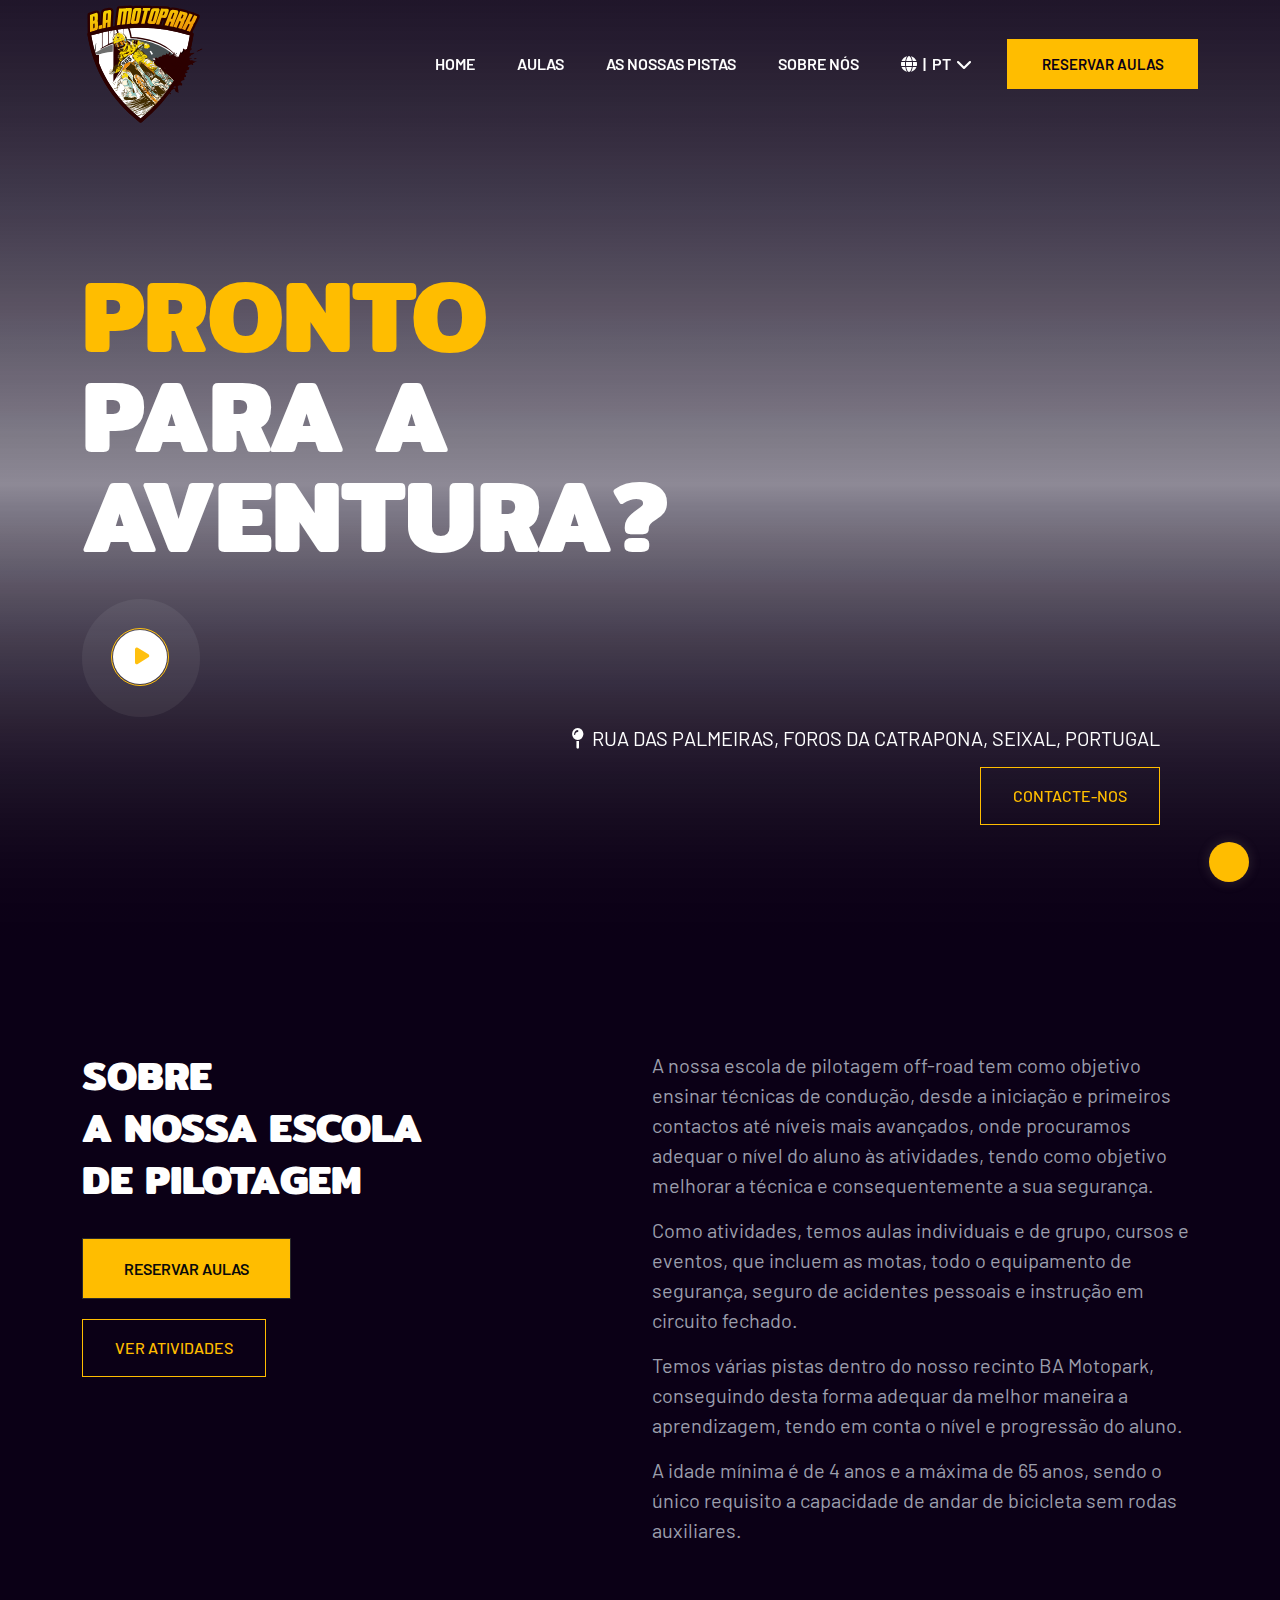
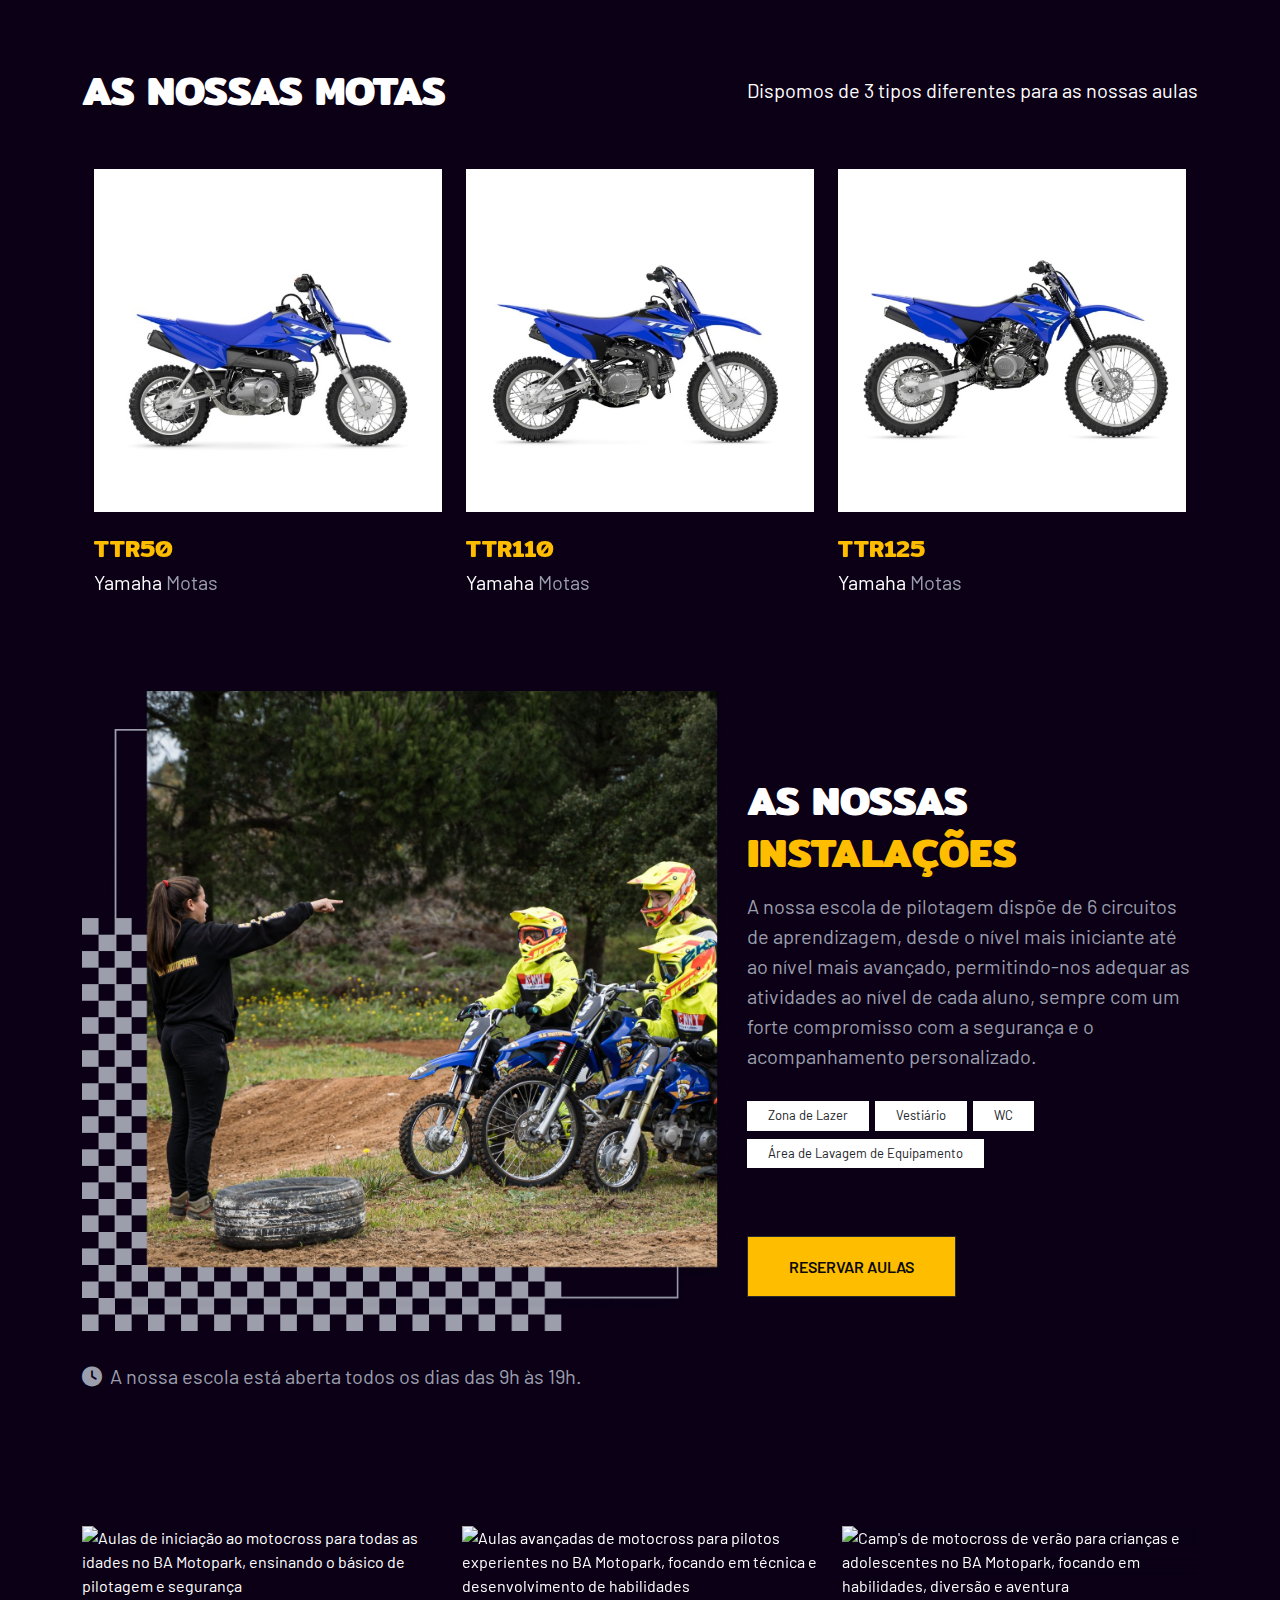
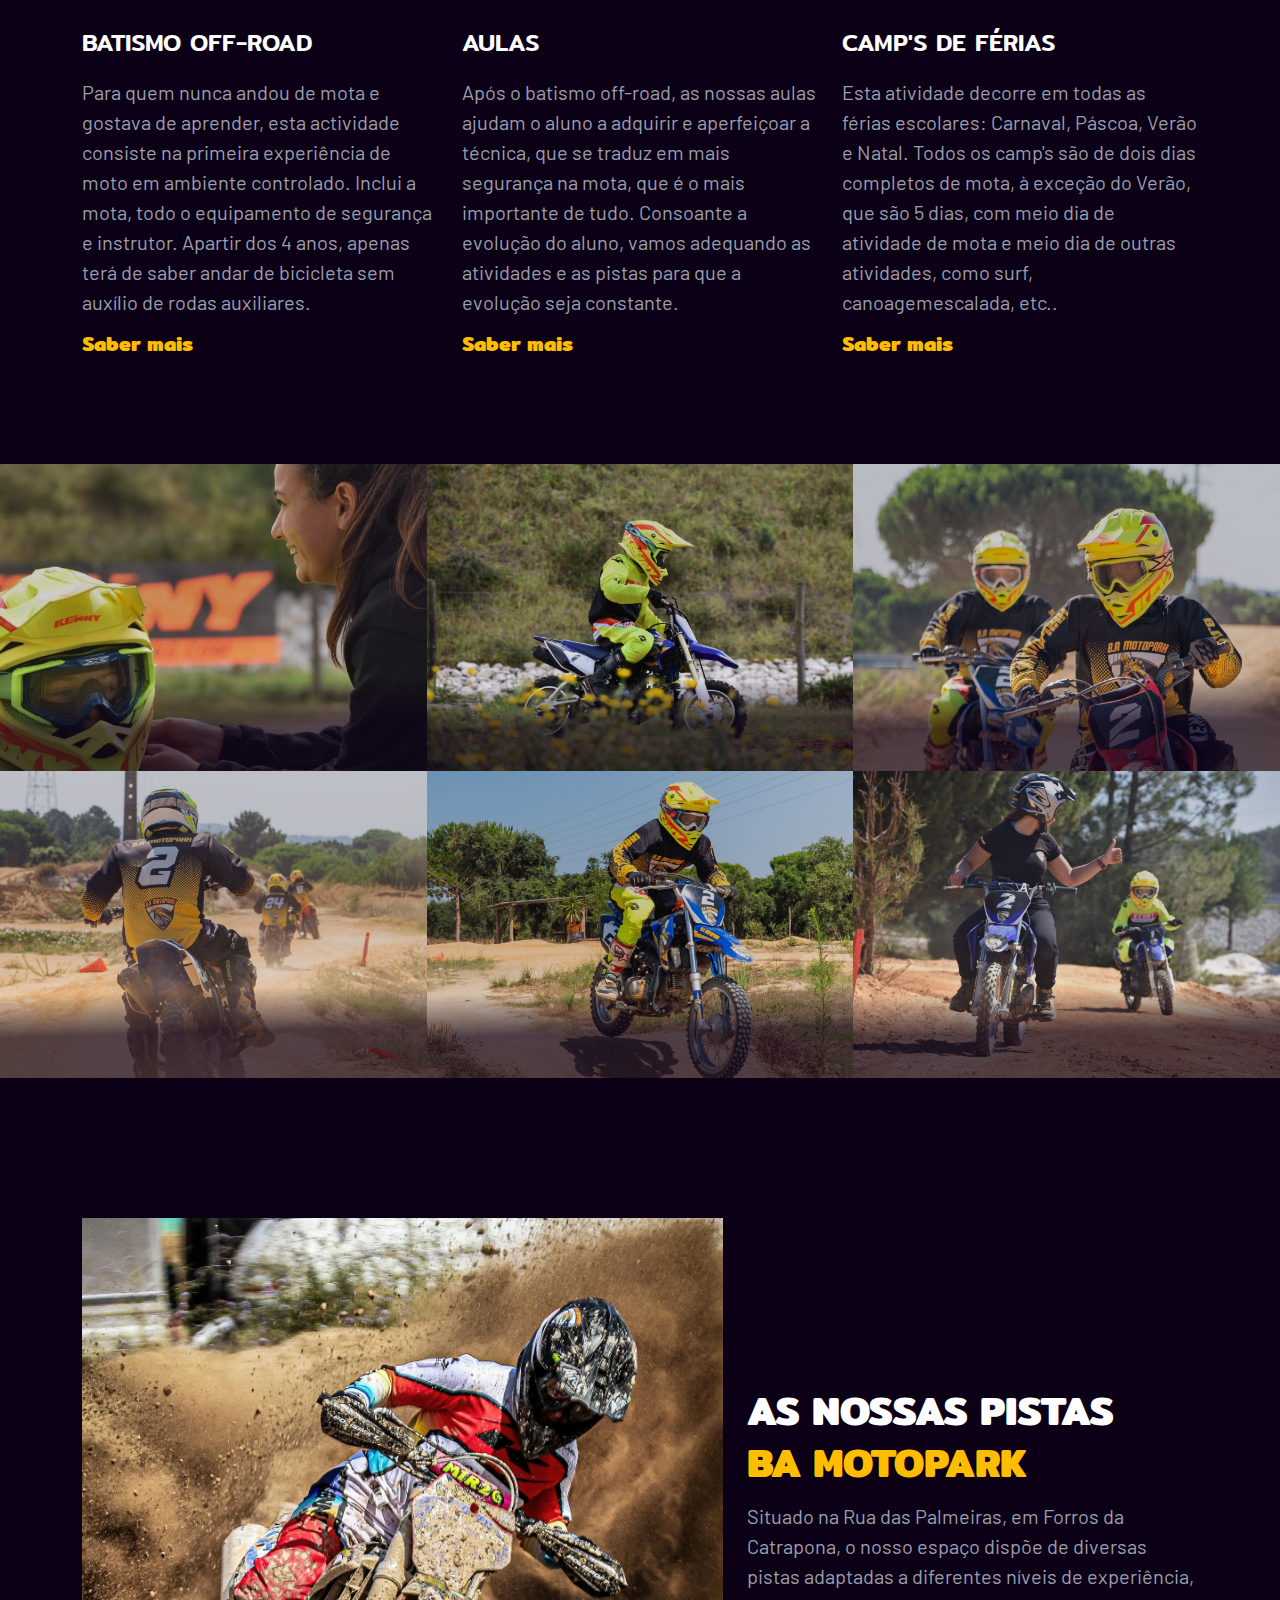
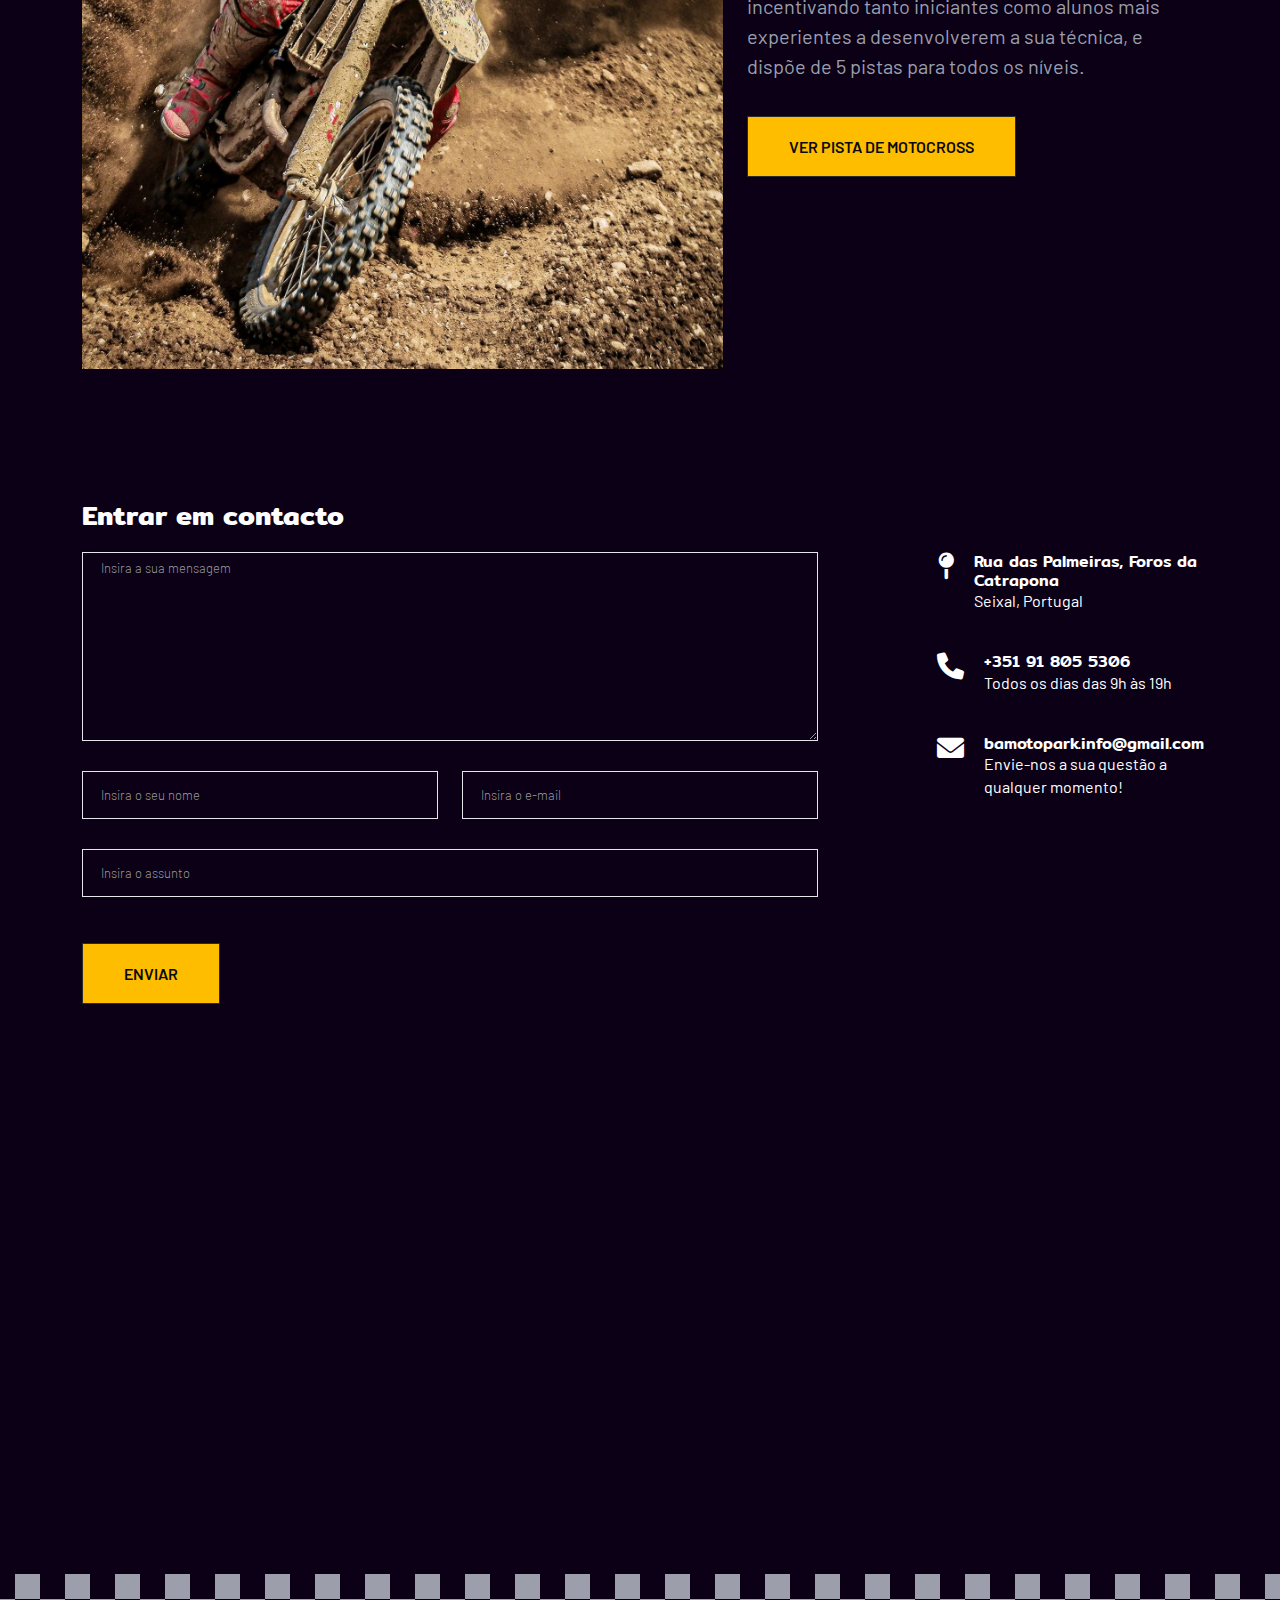
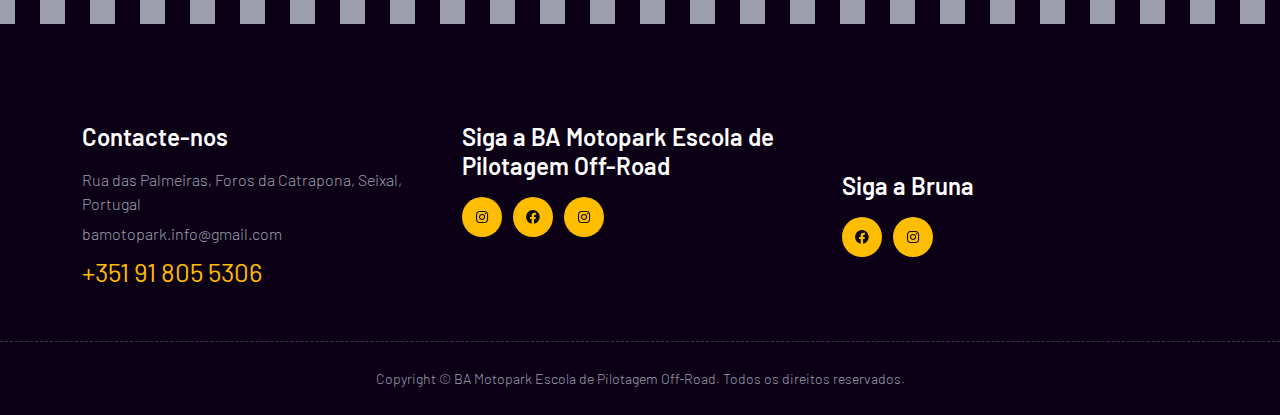
==== commit 2fcab2fb: "updates to the portuguese pages" ====
--- a/index.html
+++ b/index.html
@@ -3,7 +3,7 @@
    <head>
       <meta charset="utf-8">
       <meta http-equiv="x-ua-compatible" content="ie=edge">
-      <title>B.A. | Escola de Motocross e Pista de Dirt Bike em Seixal, Lisboa</title>
+      <title>B.A. Motopark | Escola de Pilotagem Offroad em Seixal, Lisboa</title>
       <meta name="description" content="Junte-se à melhor escola de motocross e dirt bike em Seixal, Lisboa. Oferecemos treinamento especializado para todos os níveis. Reserve sua aula hoje e comece a andar!">
       <meta name="keywords" content="escola de motocross Seixal, treinamento de dirt bike Lisboa, aulas de motocross Seixal, escola de dirt bike Portugal, aulas de dirt bike Lisboa, treinamento de motocross para iniciantes Seixal, pista de motocross Seixal, pista de motocross Lisboa, escola de motocross Portugal, aulas de dirt bike Seixal, treinamento de motocross Portugal, parque de motocross Seixal, aulas avançadas de motocross Lisboa, escola de motocross para famílias Seixal, motocross para iniciantes Portugal">
       <meta name="author" content="BA Motopark">
@@ -37,128 +37,41 @@
       <script type="application/ld+json">
          {
            "@context": "https://schema.org",
-           "@graph": [
-             {
+           "@type": "Organization",
+           "name": "BA Motopark",
+           "url": "http://example.com",
+           "logo": "http://example.com/assets/img/logo/ba_motopark_logo.svg",
+           "sameAs": [
+             "https://www.facebook.com/BA-Motopark",
+             "https://www.instagram.com/BA-Motopark"
+           ],
+           "contactPoint": {
+             "@type": "ContactPoint",
+             "telephone": "+351123456789",
+             "contactType": "Customer Service",
+             "areaServed": "PT",
+             "availableLanguage": "Portuguese"
+           },
+           "address": {
+             "@type": "PostalAddress",
+             "streetAddress": "Rua das Palmeiras, Foros da Catrapona",
+             "addressLocality": "Seixal",
+             "addressRegion": "Lisboa",
+             "postalCode": "2820-000",
+             "addressCountry": "PT"
+           },
+           "description": "BA Motopark offers off-road riding school services including dirt bike lessons, courses, and events for various skill levels.",
+           "course": {
+             "@type": "Course",
+             "name": "Motocross Riding Course",
+             "educationalCredentialAwarded": "Certificate of Completion",
+             "provider": {
                "@type": "Organization",
-               "name": "BA Motopark",
-               "url": "https://www.bamotopark.com",
-               "logo": "https://www.bamotopark.com/assets/img/logo/ba_motopark_logo.svg",
-               "address": {
-                 "@type": "PostalAddress",
-                 "streetAddress": "Rua das Palmeiras, Foros da Catrapona",
-                 "addressLocality": "Seixal",
-                 "addressCountry": "Portugal"
-               },
-               "contactPoint": [
-                 {
-                   "@type": "ContactPoint",
-                   "telephone": "+351918055306",
-                   "contactType": "Atendimento ao Cliente",
-                   "email": "bamotopark.info@gmail.com"
-                 }
-               ],
-               "sameAs": [
-                 "https://www.facebook.com/people/BA-MOTO-PARK/100028020681625/",
-                 "https://www.instagram.com/bamotopark_ridingschool/",
-                 "https://www.instagram.com/bamotopark_mxtrack/"
-               ]
+               "name": "BA Motopark"
              },
-             {
-               "@type": "Person",
-               "name": "Bruna Santunes",
-               "sameAs": [
-                 "https://www.facebook.com/profile.php?id=100043270547498&sk=photos&locale=pt_PT",
-                 "https://www.instagram.com/brunaxsantunes/"
-               ]
-             },
-             {
-               "@type": "EducationalOccupationalProgram",
-               "name": "Iniciação ao Off Road",
-               "provider": {
-                 "@type": "Organization",
-                 "name": "BA Motopark",
-                 "url": "https://www.bamotopark.com"
-               },
-               "offers": {
-                 "@type": "Offer",
-                 "price": "60",
-                 "priceCurrency": "EUR",
-                 "description": "Primeira Aula - 1h",
-                 "url": "https://www.bamotopark.com#shedule-area"
-               }
-             },
-             {
-               "@type": "EducationalOccupationalProgram",
-               "name": "De 4 a 6 anos",
-               "provider": {
-                 "@type": "Organization",
-                 "name": "BA Motopark"
-               },
-               "offers": [
-                 {
-                   "@type": "Offer",
-                   "price": "45",
-                   "priceCurrency": "EUR",
-                   "description": "Aula Única - 1h",
-                   "url": "https://www.bamotopark.com#shedule-area"
-                 },
-                 {
-                   "@type": "Offer",
-                   "price": "160",
-                   "priceCurrency": "EUR",
-                   "description": "Pacote de 4 Aulas (Economize 20€)",
-                   "url": "https://www.bamotopark.com#shedule-area"
-                 }
-               ]
-             },
-             {
-               "@type": "EducationalOccupationalProgram",
-               "name": "De 7 a 65 anos",
-               "provider": {
-                 "@type": "Organization",
-                 "name": "BA Motopark"
-               },
-               "offers": [
-                 {
-                   "@type": "Offer",
-                   "price": "60",
-                   "priceCurrency": "EUR",
-                   "description": "Aula Única - 1h30",
-                   "url": "https://www.bamotopark.com#shedule-area"
-                 },
-                 {
-                   "@type": "Offer",
-                   "price": "200",
-                   "priceCurrency": "EUR",
-                   "description": "Pacote de 4 Aulas (Economize 40€)",
-                   "url": "https://www.bamotopark.com#shedule-area"
-                 },
-                 {
-                   "@type": "Offer",
-                   "price": "270",
-                   "priceCurrency": "EUR",
-                   "description": "Pacote de 6 Aulas (Economize 90€)",
-                   "url": "https://www.bamotopark.com#shedule-area"
-                 }
-               ]
-             },
-             {
-               "@type": "EducationalOccupationalProgram",
-               "name": "Campo de Férias",
-               "provider": {
-                 "@type": "Organization",
-                 "name": "BA Motopark"
-               },
-               "offers": {
-                 "@type": "Offer",
-                 "price": "Ligue para mais informações",
-                 "description": "Disponível em Fevereiro, Abril, Julho, Dezembro",
-                 "url": "https://www.bamotopark.com/classes/holiday-camp"
-               }
-             }
-           ]
-         }
-         
+             "courseMode": "Offline"
+           }
+         }
       </script>
       <style>
          .no-gutters {
@@ -232,11 +145,11 @@
                            <nav>
                               <ul id="navigation">
                                  <li><a href="index.html" title="Página inicial de Bruna Antunes">Home</a></li>
-                                 <li><a href="#shedule-area" title="Aulas de Dirt Bike de Bruna Antunes">Aulas</a></li>
-                                 <li><a href="ba-pista-motocross.html" title="Pista de Motocross de Bruna Antunes">Pista de Motocross</a></li>
+                                 <li><a href="aulas.html" title="Aulas de Dirt Bike de Bruna Antunes">Aulas</a></li>
+                                 <li><a href="as-nossas-pistas.html" title="Pista de Motocross de Bruna Antunes">As  nossas pistas</a></li>
                                  <li><a href="sobre-nos.html" title="Sobre Bruna Antunes">Sobre nós</a></li>
                                  <li>
-                                    <a href="" title="Seletor de idioma"><i class="fa-solid fa-globe"></i> | PT&nbsp;&nbsp;<i class="fa-solid fa-chevron-down"></i></a>
+                                    <a href="" title="Seletor de idioma"><i class="fa-solid fa-globe"></i>&nbsp;&nbsp;|&nbsp;&nbsp;PT&nbsp;&nbsp;<i class="fa-solid fa-chevron-down"></i></a>
                                     <ul class="submenu">
                                        <li><a href="en/index.html"><i class="fa-solid fa-globe"></i> | EN</a></li>
                                     </ul>
@@ -311,20 +224,19 @@
                   <div class="col-xl-4 col-lg-4 col-md-6">
                      <!-- Section Tittle -->
                      <div class="section-tittle mb-40">
-                        <h2>Sobre <br> Nossa Escola & Motopark</h2>
+                        <h2>Sobre <br> a Nossa Escola de pilotagem</h2>
                         <a href="#contact-section" aria-label="reservar aulas" class="btn_1 mt-20">Reservar aulas</a> 
-                        <a href="#shedule-area" aria-label="ver preços" class="btn_01 mt-20">Ver preços</a>
+                        <a href="#shedule-area" aria-label="ver preços" class="btn_01 mt-20">Ver atividades</a>
                      </div>
                   </div>
                   <div class="col-xl-6 col-lg-7 col-md-12">
                      <!-- Section Tittle -->
                      <div class="section-tittle mb-40">
-                        <p>A nossa escola de pilotagem off-road é dedicada ao ensino de técnicas de pilotagem em todos os níveis—desde iniciantes que estão dando seus primeiros passos até pilotos avançados que buscam aperfeiçoar suas habilidades. Adaptamos nosso treinamento para cada aluno, garantindo melhoria constante e crescimento técnico.
-                        </p>
-                        <p> Oferecemos aulas individuais e em grupo, cursos e eventos. Além disso, oferecemos aluguel de motocicletas e instrução em um circuito fechado para um ambiente de aprendizado seguro e controlado.</p>
-                        <p> Com várias pistas dentro das instalações do BA Motopark, garantimos a melhor experiência de treinamento possível, sempre considerando o nível de habilidade e a progressão de cada piloto.</p>
+                        <p> A nossa escola de pilotagem off-road tem como objetivo ensinar técnicas de condução, desde a iniciação e primeiros contactos até níveis mais avançados, onde procuramos adequar o nível do aluno às atividades, tendo como objetivo melhorar a técnica e consequentemente a sua segurança.</p>
+                        <p>Como atividades, temos aulas individuais e de grupo, cursos e eventos, que incluem as motas, todo o equipamento de segurança, seguro de acidentes pessoais e instrução em circuito fechado.</p>
+                        <p>Temos várias pistas dentro do nosso recinto BA Motopark, conseguindo desta forma adequar da melhor maneira a aprendizagem, tendo em conta o nível e progressão do aluno.</p>
                         <p>
-                           Nossa escola recebe pilotos de 4 a 65 anos. O único requisito para os iniciantes mais jovens é a habilidade de andar de bicicleta sem rodinhas auxiliares.
+                           A idade mínima é de 4 anos e a máxima de 65 anos, sendo o único requisito a capacidade de andar de bicicleta sem rodas auxiliares.
                         </p>
                      </div>
                   </div>
@@ -339,8 +251,8 @@
                   <div class="cl-xl-12">
                      <!-- Section Tittle -->
                      <div class="section-tittle text-center mb-40 d-flex justify-content-between flex-wrap align-items-center">
-                        <h2>Explore nossas motos</h2>
-                        <p class="excert text-white">Oferecemos 4 tipos diferentes para nossas aulas.</p>
+                        <h2>As nossas motas</h2>
+                        <p class="excert text-white">Dispomos de 3 tipos diferentes para as nossas aulas</p>
                      </div>
                   </div>
                </div>
@@ -353,7 +265,7 @@
                            </div>
                            <div class="team-caption">
                               <h3><a href="https://www.yamaha-motor.eu/gb/en/motorcycles/competition/pdp/tt-r50-2024/#2024-TTR50-DPBSE" target="_blank" title="Explore o modelo Yamaha TTR50 - Motocicleta off-road para crianças">TTR50</a></h3>
-                              <p>Yamaha<span> Motos</span></p>
+                              <p>Yamaha<span> Motas</span></p>
                            </div>
                         </div>
                         <div class="single-team">
@@ -362,7 +274,7 @@
                            </div>
                            <div class="team-caption">
                               <h3><a href="https://yamahamotorsports.com/models/tt-r110e" target="_blank" title="Explore o modelo Yamaha TTR110 - Motocicleta off-road para crianças">TTR110</a></h3>
-                              <p>Yamaha<span> Motos</span></p>
+                              <p>Yamaha<span> Motas</span></p>
                            </div>
                         </div>
                         <div class="single-team">
@@ -371,10 +283,10 @@
                            </div>
                            <div class="team-caption">
                               <h3><a href="https://www.yamaha-motor.eu/pt/pt/motorcycles/competition/pdp/tt-r125-2024/" target="_blank" title="Explore o modelo Yamaha TTR125 - Motocicleta off-road">TTR125</a></h3>
-                              <p>Yamaha<span> Motos</span></p>
-                           </div>
-                        </div>
-                        <div class="single-team">
+                              <p>Yamaha<span> Motas</span></p>
+                           </div>
+                        </div>
+                        <!--  <div class="single-team">
                            <div class="team-img">
                               <img src="assets/img/GASGAS-EC-250-BA-Motocross-school.png" alt="">
                            </div>
@@ -382,7 +294,7 @@
                               <h3><a href="https://www.gasgas.com/en-pt/models/enduro/2-stroke/ec-250-2025.html" target="_blank" title="Explore o modelo Gas Gas 2 tempos EC250 - Motocicleta off-road">ec250f</a></h3>
                               <p>Gas Gas<span> Motos</span></p>
                            </div>
-                        </div>
+                           </div> -->
                      </div>
                   </div>
                </div>
@@ -398,7 +310,7 @@
                      <div class="about-img">
                         <img src="assets/img/bruna-antunes-ba-riding-school-instructor-one-on-one.png" alt="Bruna Antunes, instrutora de dirt bike e motocross, oferece aulas individuais a um aluno numa escola de condução ao ar livre, orientando-o na técnica correta.">
                         <div class="section-tittle mt-30">
-                           <p><i class="fa-solid fa-clock"></i> A escola está aberta diariamente das 9h às 19h.</p>
+                           <p><i class="fa-solid fa-clock"></i>&nbsp;&nbsp;A nossa escola está aberta todos os dias das 9h às 19h.</p>
                         </div>
                      </div>
                   </div>
@@ -406,29 +318,23 @@
                      <div class="about-caption">
                         <!-- Section Tittle -->
                         <div class="section-tittle mb-25">
-                           <h2>BA <span>Instalações</span></h2>
-                           <p>A nossa escola de condução off-road está localizada no município do Seixal, dentro do BA Motocross Park, onde, desde 2020, existe uma pista de motocross a nível amador, capaz de atender a todos os níveis de habilidade. Oferecemos também várias pistas adicionais com o objetivo de adaptar as atividades às necessidades dos alunos.</p>
+                           <h2>As nossas<span>Instalações</span></h2>
+                           <p>A nossa escola de pilotagem dispõe de 6 circuitos de aprendizagem, desde o nível mais iniciante até ao nível mais avançado, permitindo-nos adequar as atividades ao nível de cada aluno, sempre com um forte compromisso com a segurança e o acompanhamento personalizado.</p>
                            <div class="blog_right_sidebar mt-30 mb-40">
                               <aside class="single_sidebar_widget tag_cloud_widget">
                                  <ul class="list">
                                     <li>
-                                       <a href="#">WC</a>
+                                       <a href="#">Zona de Lazer</a>
                                     </li>
                                     <li>
-                                       <a href="#">Bar</a>
+                                       <a href="#">Vestiário</a>
                                     </li>
                                     <li>
-                                       <a href="#">Zona de Lazer</a>
+                                       <a href="#">WC</a>
                                     </li>
                                     <li>
                                        <a href="#">Área de Lavagem de Equipamento</a>
                                     </li>
-                                    <li>
-                                       <a href="#">Reparos e Consertos de Motos</a>
-                                    </li>
-                                    <li>
-                                       <a href="#">Vestiário</a>
-                                    </li>
                                  </ul>
                               </aside>
                            </div>
@@ -440,187 +346,52 @@
             </div>
          </section>
          <!-- Site Area End -->
-         <!--? Início da Área de Horários -->
-         <section id="shedule-area" class="shedule-area section-padding">
+         <section id="shedule-area" class="team-area section-padding">
             <div class="container">
-               <div class="row justify-content-center">
-                  <div class="cl-xl-12">
-                     <!-- Título da Secção -->
-                     <div class="section-tittle text-center mb-40 d-flex justify-content-between flex-wrap align-items-center">
-                        <h2>PREÇOS DAS AULAS</h2>
-                        <a href="assets/pdf/Escola_de_Pilotagem_Offroad_B.A_MotoPark_2025.pdf" aria-label="descarregar informações" class="btn_01">Descarregar Informações</a>
-                     </div>
-                  </div>
-               </div>
-            </div>
-            <div class="container">
-            <!-- Navegação entre separadores -->
-            <div class="tab-content" id="nav-tabContent">
-            <div class="tab-pane fade show active" id="nav-one" role="tabpanel" aria-labelledby="nav-one-tab">
-               <!-- Separador 1 -->
-               <div class="row justify-content-center">
-                  <div class="col-lg-12">
-                     <div class="shedule-wrapper">
-                        <!-- Individual -->
-                        <div class="single-items">
-                           <div class="shedule-items">
-                              <div class="shedule-left">
-                                 <div class="job-tittle">
-                                    <a>
-                                       <h4 class="highlight">Iniciação Off-Road</h4>
-                                    </a>
-                                    <p>Primeira Aula: 60€</p>
-                                 </div>
-                              </div>
-                              <div class="price">
-                                 <span>Aula de 1h</span>
-                              </div>
-                           </div>
-                        </div>
-                        <!-- Individual -->
-                        <div class="single-items">
-                           <div class="shedule-items">
-                              <div class="shedule-left">
-                                 <div class="job-tittle">
-                                    <a>
-                                       <h4 class="highlight">Dos 4 aos 6 anos</h4>
-                                    </a>
-                                    <p>Aula Avulsa: 45€</p>
-                                    <p>Pacote de 4 Aulas: 160€ (Poupe 20€)</p>
-                                 </div>
-                              </div>
-                              <div class="price">
-                                 <span>Aula de 1h</span>
-                              </div>
-                           </div>
-                        </div>
-                        <!-- Individual -->
-                        <div class="single-items">
-                           <div class="shedule-items">
-                              <div class="shedule-left">
-                                 <div class="job-tittle">
-                                    <a>
-                                       <h4 class="highlight">Dos 7 aos 65 anos</h4>
-                                    </a>
-                                    <p>Aula Avulsa: 60€</p>
-                                    <p>Pacote de 4 Aulas: 200€ (Poupe 40€)</p>
-                                    <p>Pacote de 6 Aulas: 270€ (Poupe 90€)</p>
-                                 </div>
-                              </div>
-                              <div class="price">
-                                 <span>Aula de 1h30</span>
-                              </div>
-                           </div>
-                        </div>
-                        <!-- Individual -->
-                        <div class="single-items">
-                           <div class="shedule-items">
-                              <div class="shedule-left">
-                                 <div class="job-tittle">
-                                    <a>
-                                       <h4 class="highlight">TR125</h4>
-                                    </a>
-                                    <p>Aula Avulsa: 105€</p>
-                                    <p>Pacote de 3 Aulas: 285€</p>
-                                 </div>
-                              </div>
-                              <div class="price">
-                                 <span>Aula de 3h</span>
-                              </div>
-                           </div>
-                        </div>
-                        <!-- Individual -->
-                        <div class="single-items">
-                           <div class="shedule-items">
-                              <div class="shedule-left">
-                                 <div class="job-tittle">
-                                    <a>
-                                       <h4 class="highlight">250cc</h4>
-                                    </a>
-                                    <p>Aula Avulsa: 150€</p>
-                                    <p>Pacote de 3 Aulas: 390€</p>
-                                 </div>
-                              </div>
-                              <div class="price">
-                                 <span>Aula de 3h</span>
-                              </div>
-                           </div>
-                        </div>
-                        <!-- Individual -->
-                        <div class="single-items">
-                           <div class="shedule-items">
-                              <div class="shedule-left">
-                                 <div class="job-tittle">
-                                    <a>
-                                       <h4 class="highlight">250cc</h4>
-                                    </a>
-                                    <p>Aula Avulsa: 110€</p>
-                                    <p>Pacote de 4 Aulas: 286€ (Poupe 99€)</p>
-                                 </div>
-                              </div>
-                              <div class="price">
-                                 <span>Aula de 1h30</span>
-                              </div>
-                           </div>
-                        </div>
-                        <!-- Individual -->
-                        <div class="single-items">
-                           <div class="shedule-items">
-                              <div class="shedule-left">
-                                 <div class="job-tittle">
-                                    <a>
-                                       <h4 class="highlight">Traga a Sua Própria Moto - BYO</h4>
-                                    </a>
-                                    <p>Aula Avulsa: 85€</p>
-                                    <p>Pacote de 3 Aulas: 240€</p>
-                                 </div>
-                              </div>
-                              <div class="price">
-                                 <span>Aula de 3h</span>
-                              </div>
-                           </div>
-                        </div>
-                        <!-- Individual -->
-                        <div class="single-items">
-                           <div class="shedule-items">
-                              <div class="shedule-left">
-                                 <div class="job-tittle">
-                                    <a>
-                                       <h4 class="highlight">Festas de Aniversário</h4>
-                                    </a>
-                                    <p>Até 6 pessoas: 270€</p>
-                                    <p>+ cada pessoa extra: 45€</p>
-                                 </div>
-                              </div>
-                              <div class="price">
-                                 <span>4h</span>
-                              </div>
-                           </div>
-                        </div>
-                        <!-- Individual -->
-                        <div class="single-items">
-                           <div class="shedule-items">
-                              <div class="shedule-left">
-                                 <div class="job-tittle">
-                                    <a>
-                                       <h4 class="highlight">Campo de Férias</h4>
-                                    </a>
-                                    <p class="sample-text">
-                                       <span class="align-middle">Entre em contacto para preços. Organizamos estes eventos no <b>Carnaval</b> em <i>fevereiro</i>, na <b>Páscoa</b> em <i>abril</i>, no <b>Campo de Verão</b> em <i>julho</i> e no <b>Natal</b> em <i>dezembro</i>.</span>
-                                    </p>
-                                 </div>
-                              </div>
-                              <div class="price">
-                              </div>
-                           </div>
-                        </div>
-                     </div>
-                  </div>
-               </div>
-            </div>
-         </section>
-         <!-- Fim da Área de Horários -->
-        <!--? Início do Blog da Página Inicial 1 com preenchimento inferior-->
+               <div class="row">
+                  <div class="col-md-4">
+                     <div class="section-tittle">
+                        <div class="blog-img blog-img2">
+                           <a href="#"><img src="assets/img/initiation-dirt-bike-classes.png" alt="Aulas de iniciação ao motocross para todas as idades no BA Motopark, ensinando o básico de pilotagem e segurança" class="img-fluid"></a>
+                        </div>
+                        <h4 class="mb-20 mt-30 text-white text-uppercase">BATISMO Off-Road</h4>
+                        <p>Para quem nunca andou de mota e gostava de aprender, esta actividade consiste na primeira experiência de moto em ambiente controlado. Inclui a mota, todo o equipamento de segurança e instrutor. Apartir dos 4 anos, apenas terá de saber andar de bicicleta sem auxílio de rodas auxiliares. 
+                        </p>
+                        <h5>
+                           <a href="aulas.html"><b>Saber mais</b></a>
+                        </h5>
+                     </div>
+                  </div>
+                  <div class="col-md-4">
+                     <div class="section-tittle">
+                        <div class="blog-img blog-img2">
+                           <a href="#"><img src="assets/img/advanced-dirt-bike-classes.png" alt="Aulas avançadas de motocross para pilotos experientes no BA Motopark, focando em técnica e desenvolvimento de habilidades" class="img-fluid"></a>
+                        </div>
+                        <h4 class="mb-20 mt-30 text-white text-uppercase">AULAS</h4>
+                        <p style="color:#9B9EAC;">Após o batismo off-road, as nossas aulas ajudam o aluno a adquirir e aperfeiçoar a técnica, que se traduz em mais segurança na mota, que é o mais importante de tudo. Consoante a evolução do aluno, vamos adequando as atividades e as pistas para que a evolução seja constante.
+                        </p>
+                        <h5>
+                           <a href="aulas.html"><b>Saber mais</b></a>
+                        </h5>
+                     </div>
+                  </div>
+                  <div class="col-md-4">
+                     <div class="section-tittle">
+                        <div class="blog-img blog-img2">
+                           <a href="#"><img src="assets/img/summer-camps-dirt-bike.png" alt="Camp's de motocross de verão para crianças e adolescentes no BA Motopark, focando em habilidades, diversão e aventura" class="img-fluid"></a>
+                        </div>
+                        <h4 class="mb-20 mt-30 text-white text-uppercase">CAMP's de Férias</h4>
+                        <p style="color:#9B9EAC;">Esta atividade decorre em todas as férias escolares: Carnaval, Páscoa, Verão e Natal. Todos os camp's são de dois dias completos de mota, à exceção do Verão, que são 5 dias, com meio dia de atividade de mota e meio dia de outras atividades, como surf, canoagemescalada, etc..
+                        </p>
+                        <h5>
+                           <a href="aulas.html"><b>Saber mais</b></a>
+                        </h5>
+                     </div>
+                  </div>
+               </div>
+            </div>
+         </section>
+         <!--? Início do Blog da Página Inicial 1 com preenchimento inferior-->
          <section class="home-blog bottom-padding mt-20">
             <div class="container-fluid">
                <div class="row no-gutters">
@@ -670,7 +441,6 @@
             </div>
          </section>
          <!-- Fim do Blog da Página Inicial 1 -->
-
          <!--? Área Sobre  -->
          <section class="about-area mt-20">
             <div class="container">
@@ -685,10 +455,9 @@
                      <div class="about-caption">
                         <!-- Título da Secção -->
                         <div class="section-tittle mb-25">
-                           <h2>BA <span>MOTOPARK</span></h2>
-                           <p>Situado na Rua das Palmeiras, em Paio Pires, este espaço oferece um local dedicado para os entusiastas do motocross praticarem e desenvolverem as suas habilidades.</p>
-                           <p>A escola de condução funciona diariamente das 9h às 19h, acolhendo participantes dos 4 aos 65 anos. Oferece diversas atividades adaptadas a diferentes níveis de experiência, incentivando tanto iniciantes como pilotos experientes a participar, e dispõe de 5 pistas para todos os níveis.</p>
-                           <a href="ba-pista-motocross.html" class="btn_1 mt-20">Ver Pista de Motocross</a>
+                           <h2>AS NOSSAS PISTAS <span>BA MOTOPARK</span></h2>
+                           <p>Situado na Rua das Palmeiras, em Forros da Catrapona, o nosso espaço dispõe de diversas pistas adaptadas a diferentes níveis de experiência, incentivando tanto iniciantes como alunos mais experientes a desenvolverem a sua técnica, e dispõe de 5 pistas para todos os níveis.</p>
+                           <a href="as-nossas-pistas.html" class="btn_1 mt-20">Ver Pista de Motocross</a>
                         </div>
                      </div>
                   </div>
@@ -708,17 +477,17 @@
                         <div class="row">
                            <div class="col-12">
                               <div class="form-group">
-                               <textarea class="form-control w-100" name="message" id="message" cols="30" rows="9" placeholder="Insira a sua mensagem" required></textarea>
+                                 <textarea class="form-control w-100" name="message" id="message" cols="30" rows="9" placeholder="Insira a sua mensagem" required></textarea>
                               </div>
                            </div>
                            <div class="col-sm-6">
                               <div class="form-group">
-                                  <input class="form-control valid" name="name" id="name" type="text" placeholder="Insira o seu nome" required>
+                                 <input class="form-control valid" name="name" id="name" type="text" placeholder="Insira o seu nome" required>
                               </div>
                            </div>
                            <div class="col-sm-6">
                               <div class="form-group">
-                                  <input class="form-control valid" name="email" id="email" type="email" placeholder="Insira o e-mail" required>
+                                 <input class="form-control valid" name="email" id="email" type="email" placeholder="Insira o e-mail" required>
                               </div>
                            </div>
                            <div class="col-12">
@@ -791,7 +560,7 @@
                            <div class="single-footer-caption mb-30">
                               <!-- logo -->
                               <div class="footer-tittle">
-                                 <h4>Siga a BA Riding School & Motopark</h4>
+                                 <h4>Siga a BA Motopark Escola de Pilotagem Off-Road</h4>
                               </div>
                               <!-- redes sociais -->
                               <ul class="footer-social">
@@ -829,7 +598,7 @@
                         <div class="row d-flex align-items-center">
                            <div class="col-xl-12">
                               <div class="footer-copy-right text-center">
-                                 <p>Copyright &copy; <a href="index.html" target="_blank" rel="nofollow noopener">BA Riding School & Motopark</a>. Todos os direitos reservados.</p>
+                                 <p>Copyright &copy; <a href="index.html" target="_blank" rel="nofollow noopener">BA Motopark Escola de Pilotagem Off-Road</a>. Todos os direitos reservados.</p>
                               </div>
                            </div>
                         </div>
@@ -868,8 +637,8 @@
       <script src="assets/js/jquery.counterup.min.js"></script>
       <script src="assets/js/waypoints.min.js"></script>
       <!-- contact js -->
-       <!--  <script src="assets/js/contact.js"></script>
-      <script src="assets/js/jquery.form.js"></script>-->
+      <!--  <script src="assets/js/contact.js"></script>
+         <script src="assets/js/jquery.form.js"></script>-->
       <script src="assets/js/jquery.validate.min.js"></script>
       <script src="assets/js/mail-script.js"></script>
       <script src="assets/js/jquery.ajaxchimp.min.js"></script>
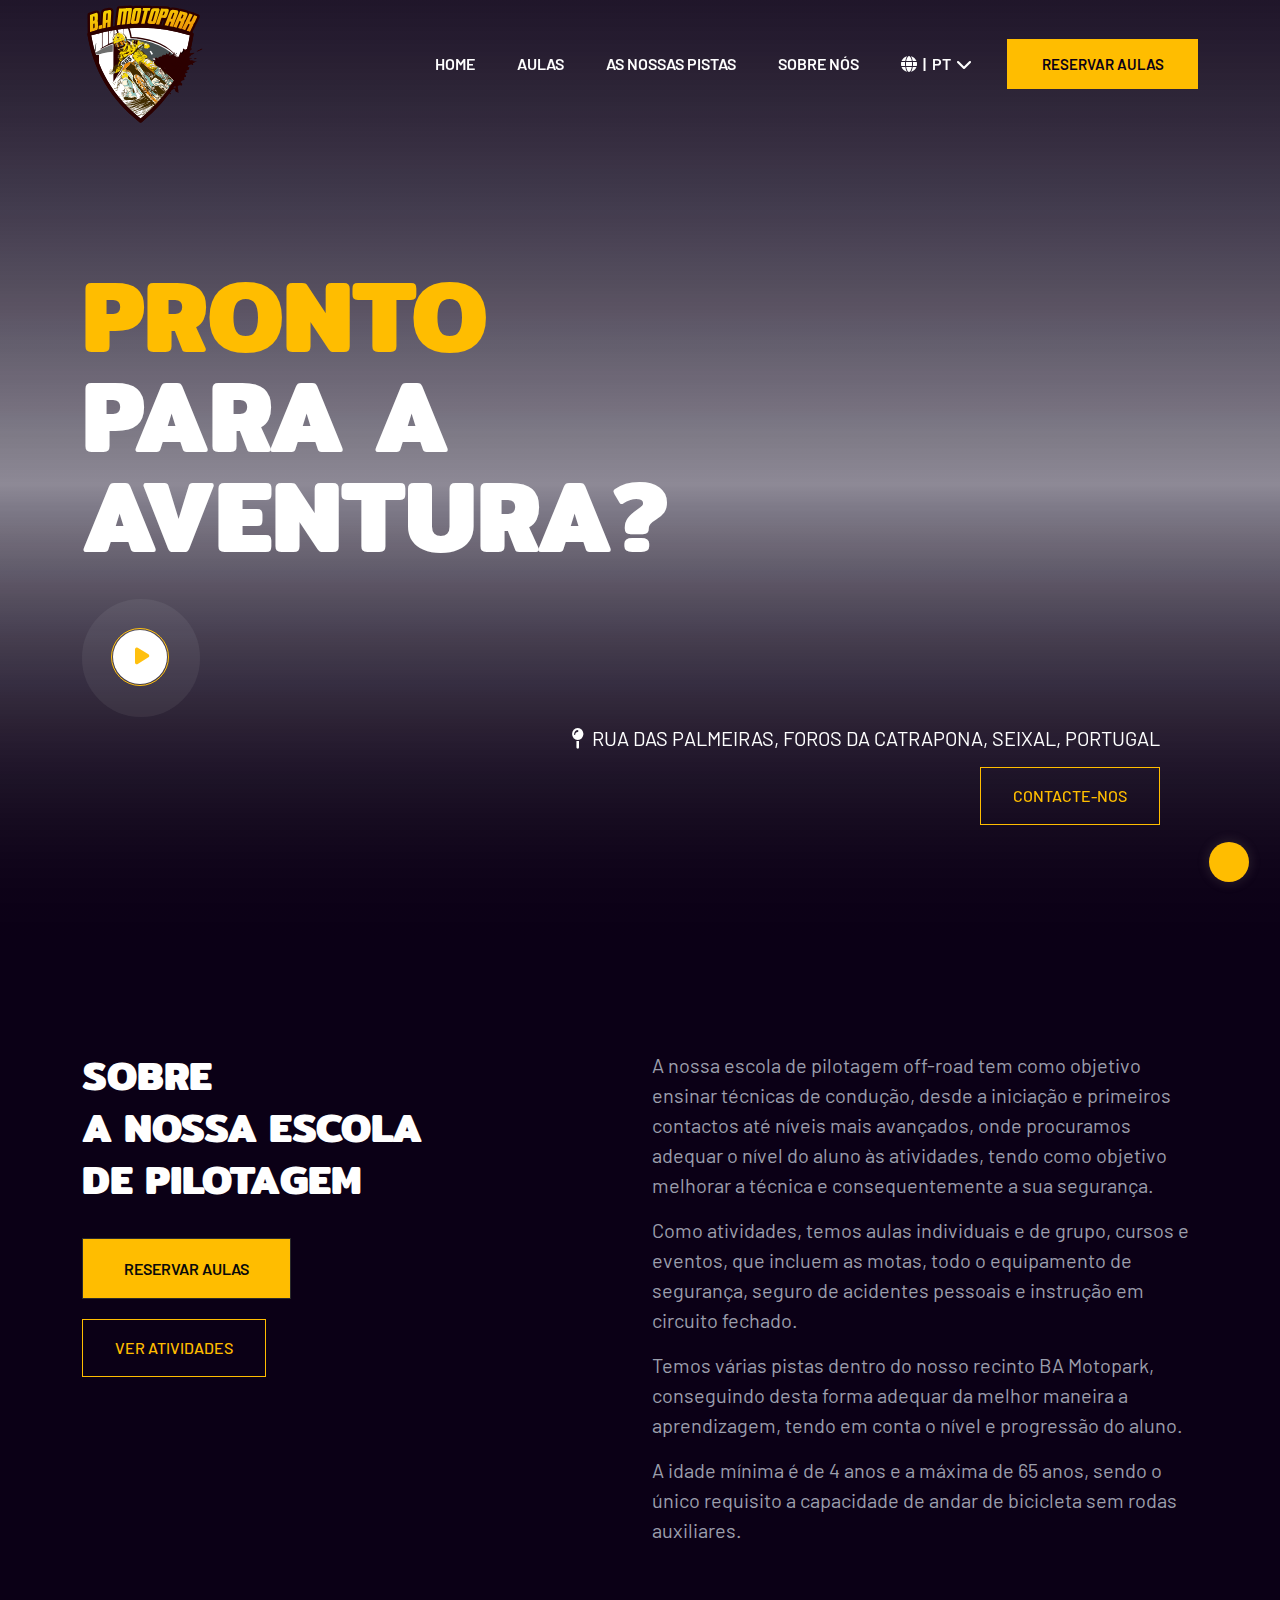
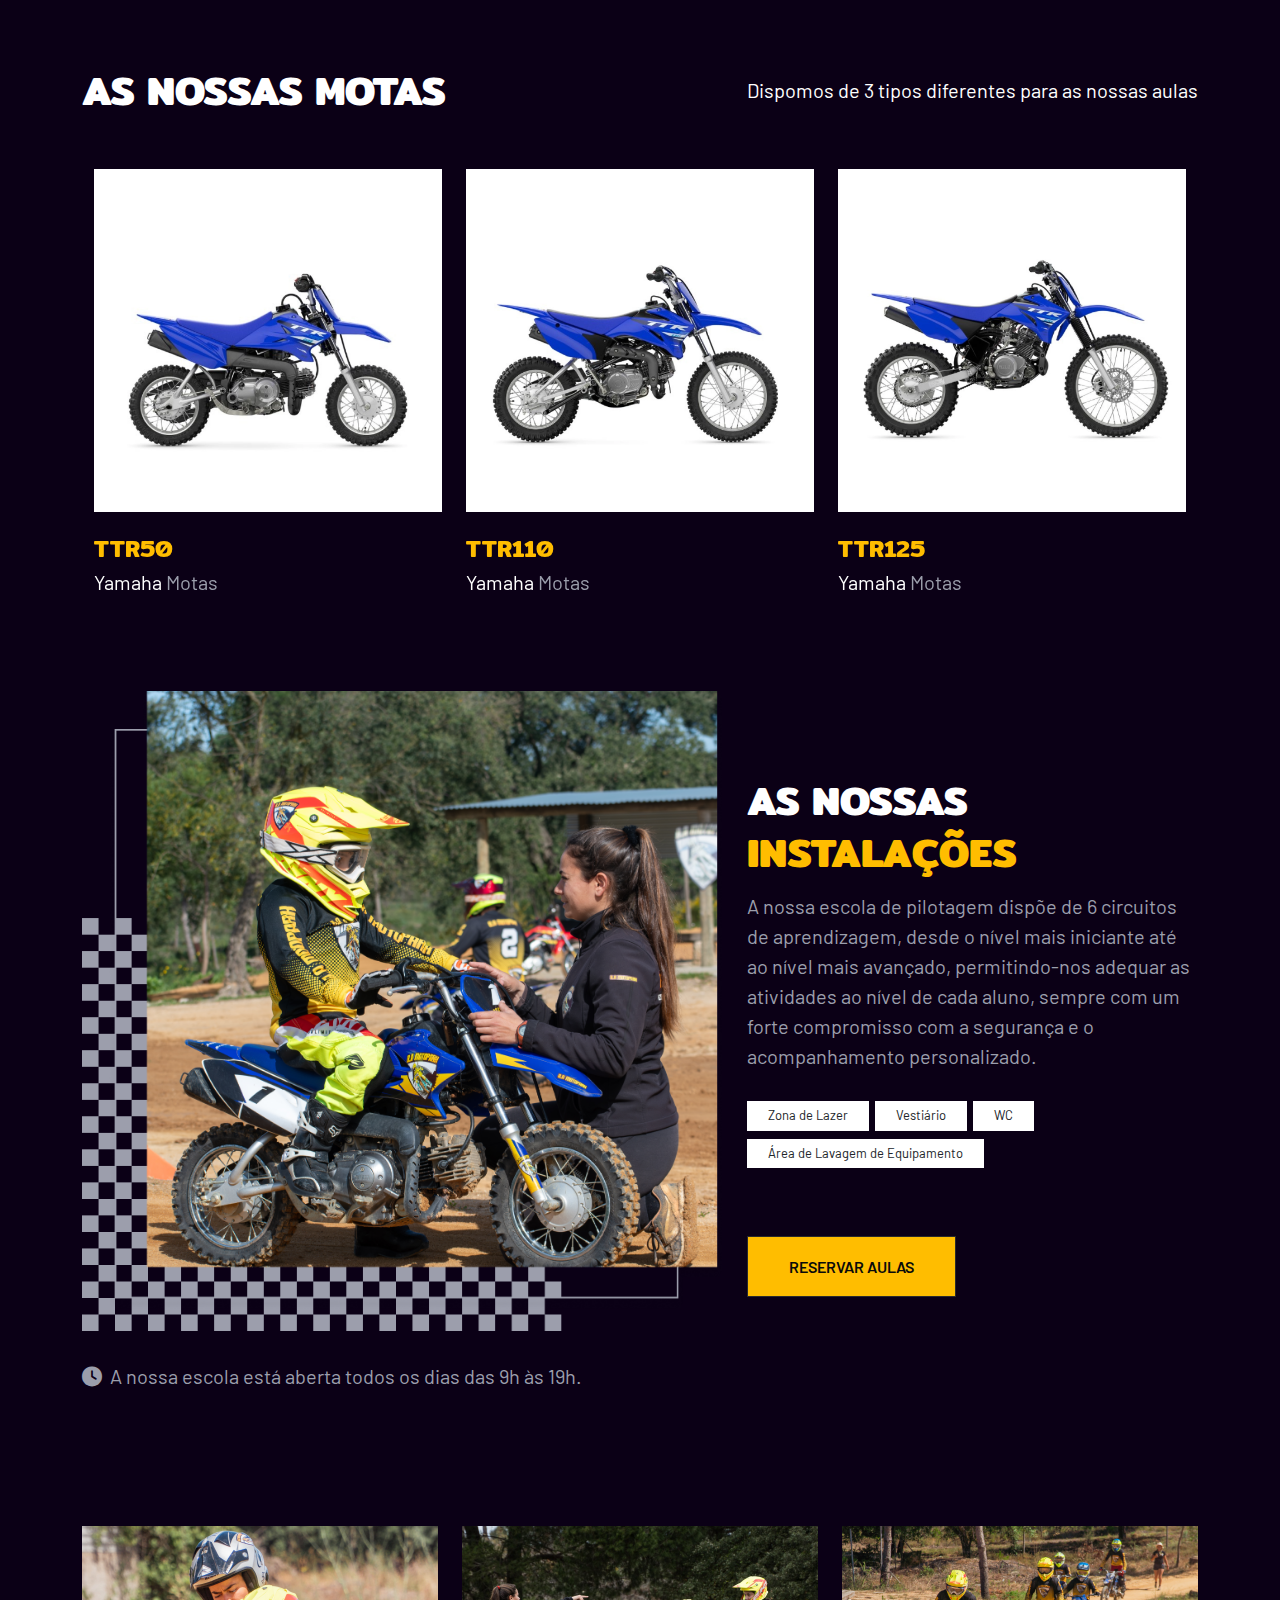
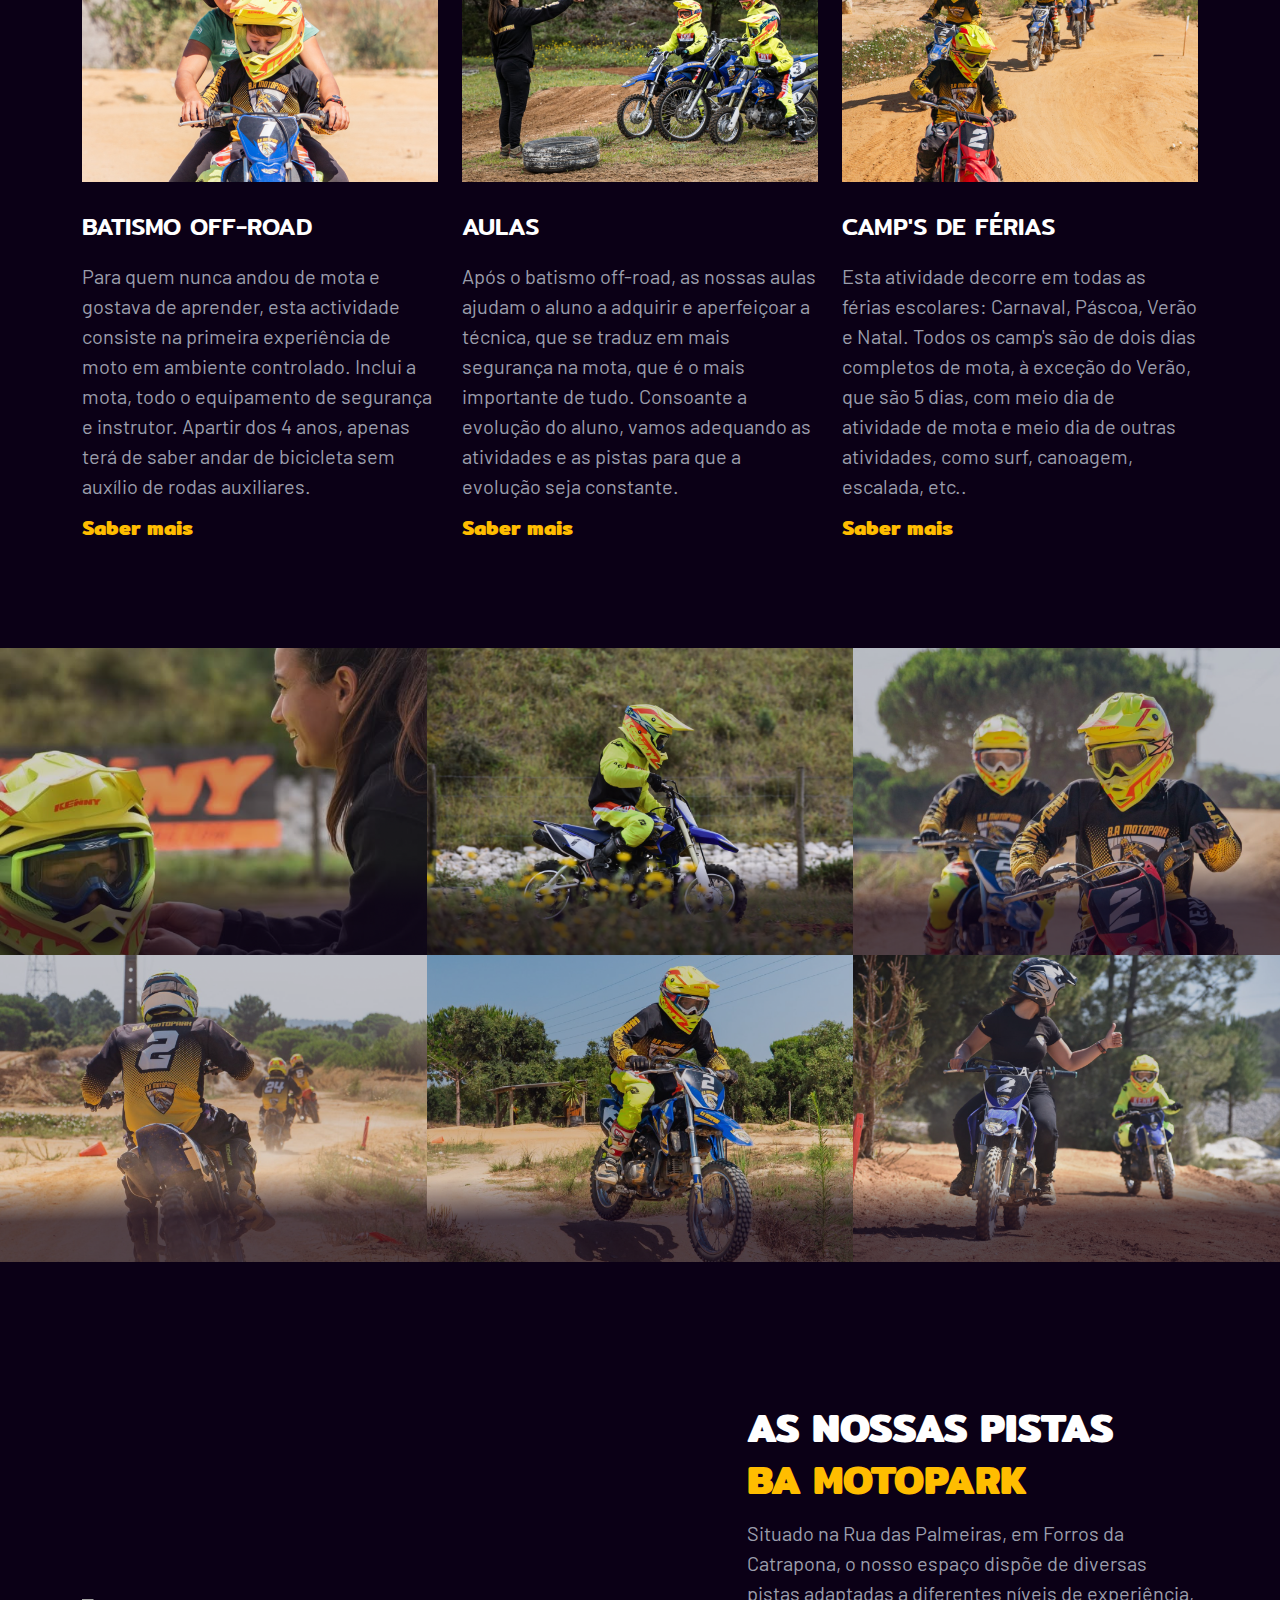
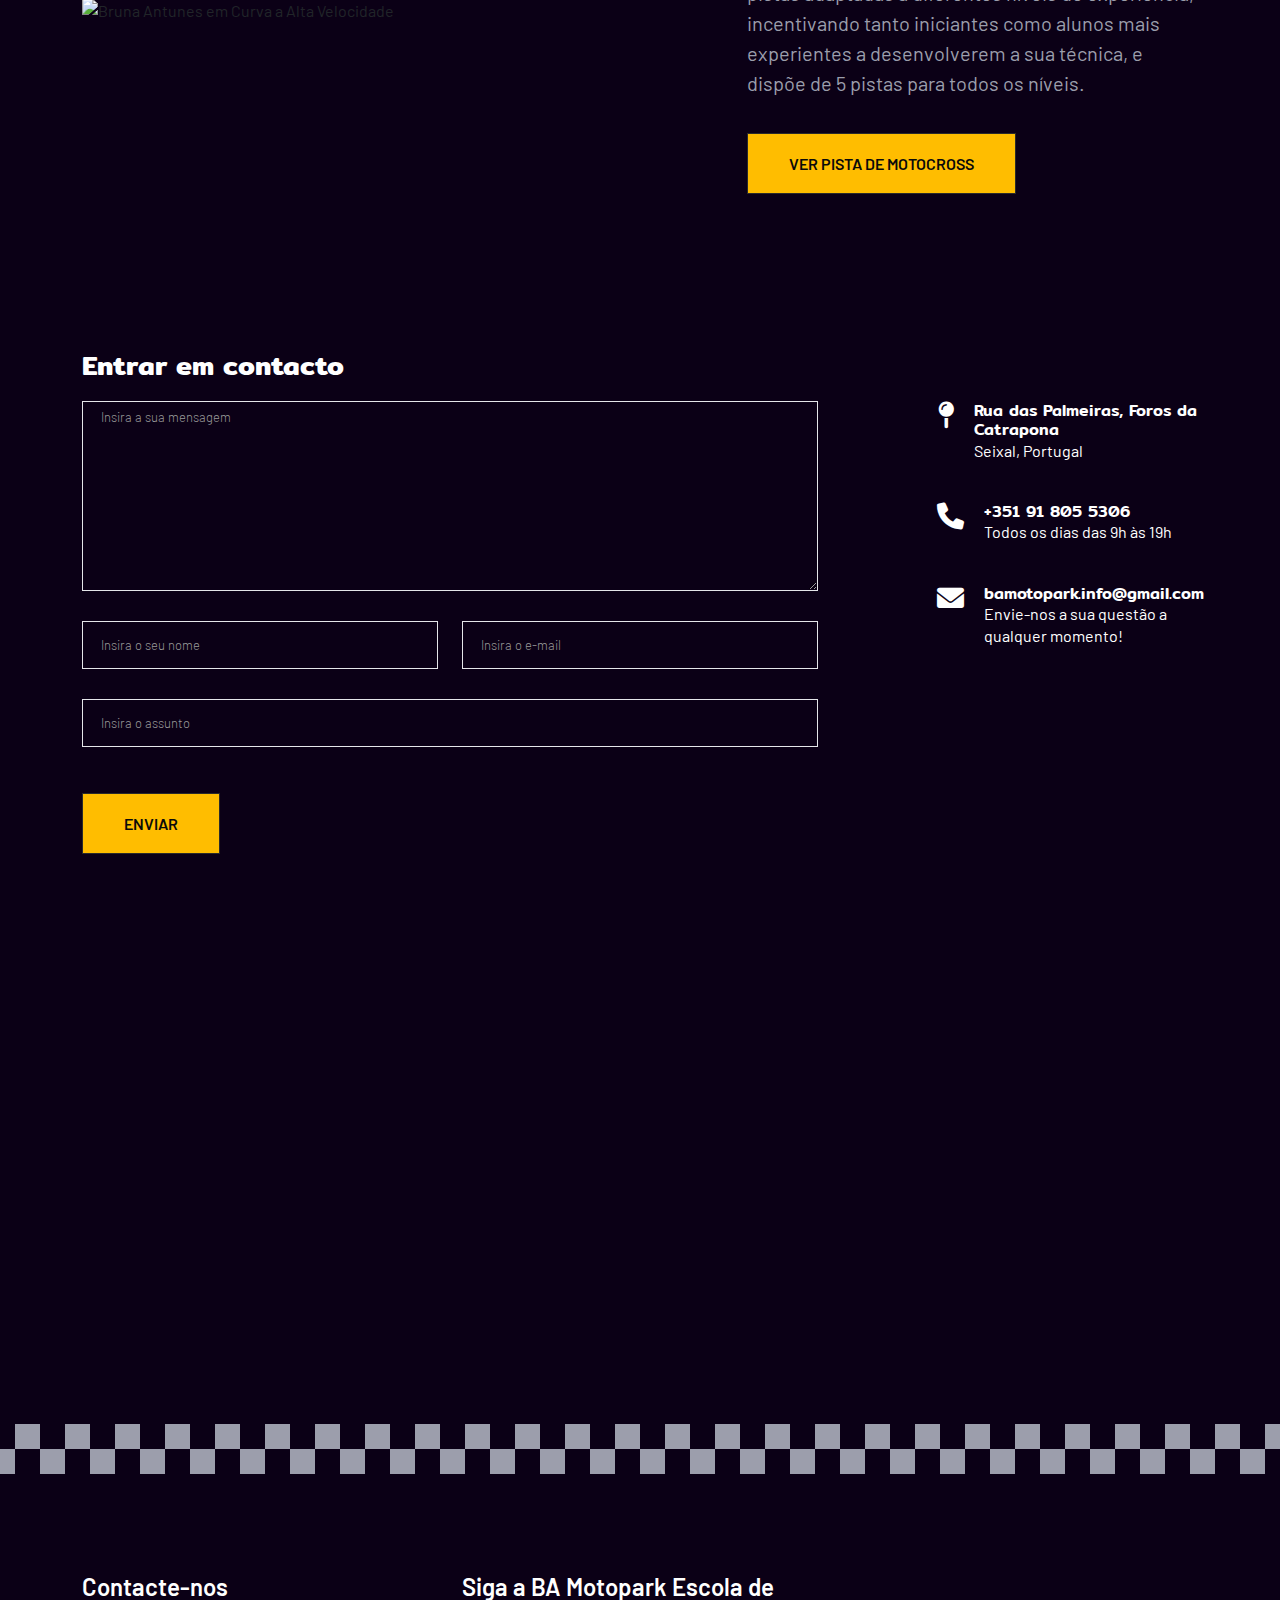
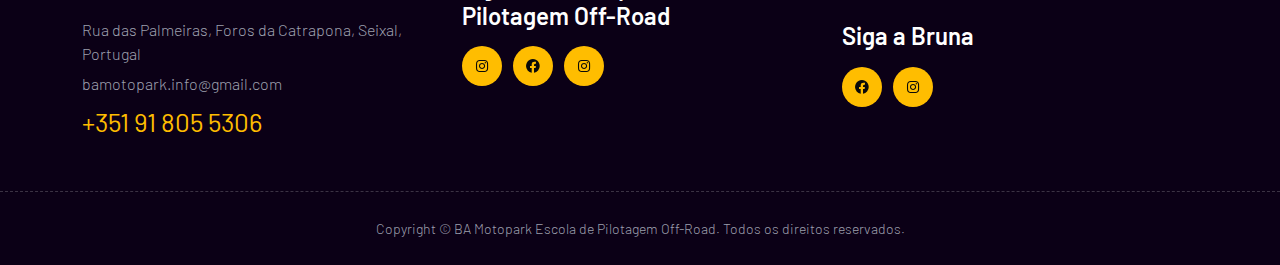
==== commit db07c7dc: "Add files via upload" ====
--- a/index.html
+++ b/index.html
@@ -381,7 +381,7 @@
                            <a href="#"><img src="assets/img/summer-camps-dirt-bike.png" alt="Camp's de motocross de verão para crianças e adolescentes no BA Motopark, focando em habilidades, diversão e aventura" class="img-fluid"></a>
                         </div>
                         <h4 class="mb-20 mt-30 text-white text-uppercase">CAMP's de Férias</h4>
-                        <p style="color:#9B9EAC;">Esta atividade decorre em todas as férias escolares: Carnaval, Páscoa, Verão e Natal. Todos os camp's são de dois dias completos de mota, à exceção do Verão, que são 5 dias, com meio dia de atividade de mota e meio dia de outras atividades, como surf, canoagemescalada, etc..
+                        <p style="color:#9B9EAC;">Esta atividade decorre em todas as férias escolares: Carnaval, Páscoa, Verão e Natal. Todos os camp's são de dois dias completos de mota, à exceção do Verão, que são 5 dias, com meio dia de atividade de mota e meio dia de outras atividades, como surf, canoagem, escalada, etc..
                         </p>
                         <h5>
                            <a href="aulas.html"><b>Saber mais</b></a>
@@ -448,7 +448,7 @@
                   <div class="col-xxl-7 col-xl-7 col-lg-6 col-md-8">
                      <!-- imagem sobre -->
                      <div class="about-img">
-                        <img src="assets/img/bruna_antunes_cornering_speed.jpg" alt="Bruna Antunes em Curva a Alta Velocidade">
+                        <img src="assets/img/bruna_antunes_cornering_speed.png" alt="Bruna Antunes em Curva a Alta Velocidade">
                      </div>
                   </div>
                   <div class="offset-xxl-1 col-xxl-4 col-xl-5 col-lg-6 col-md-9">
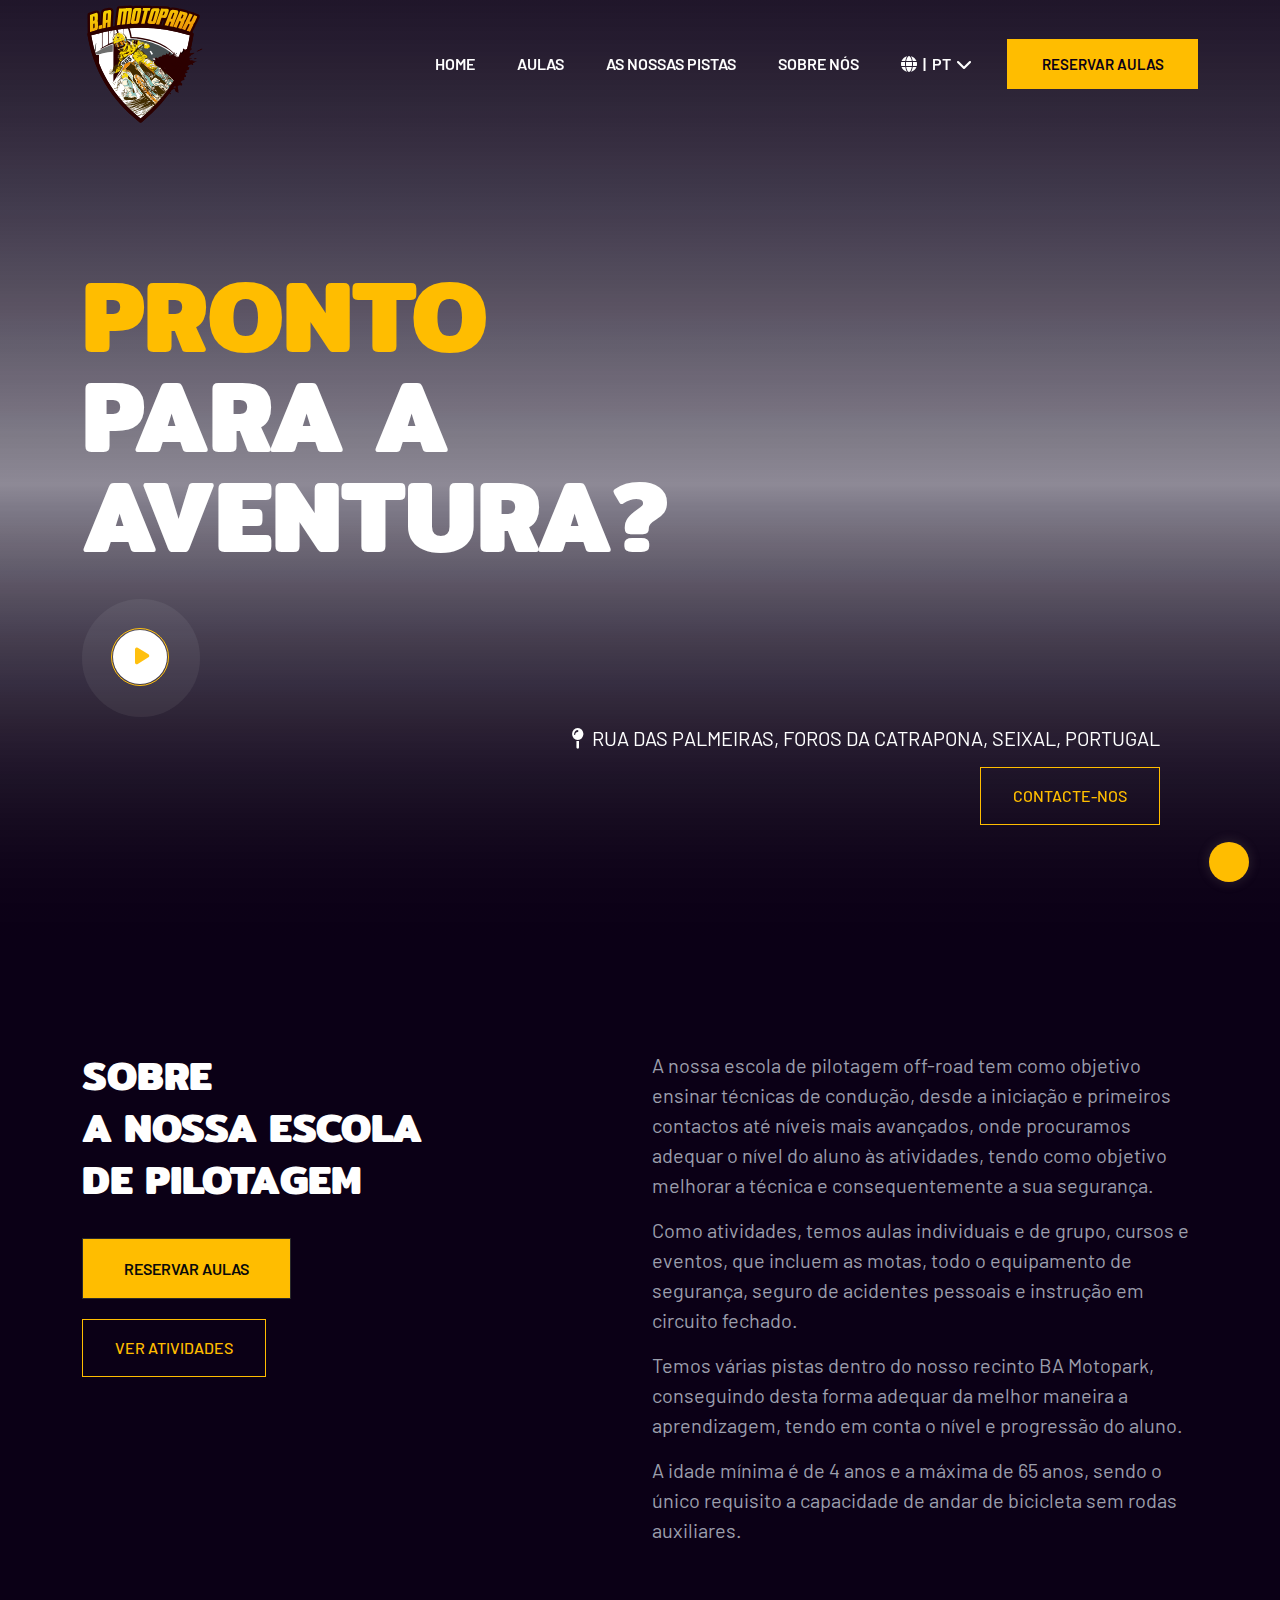
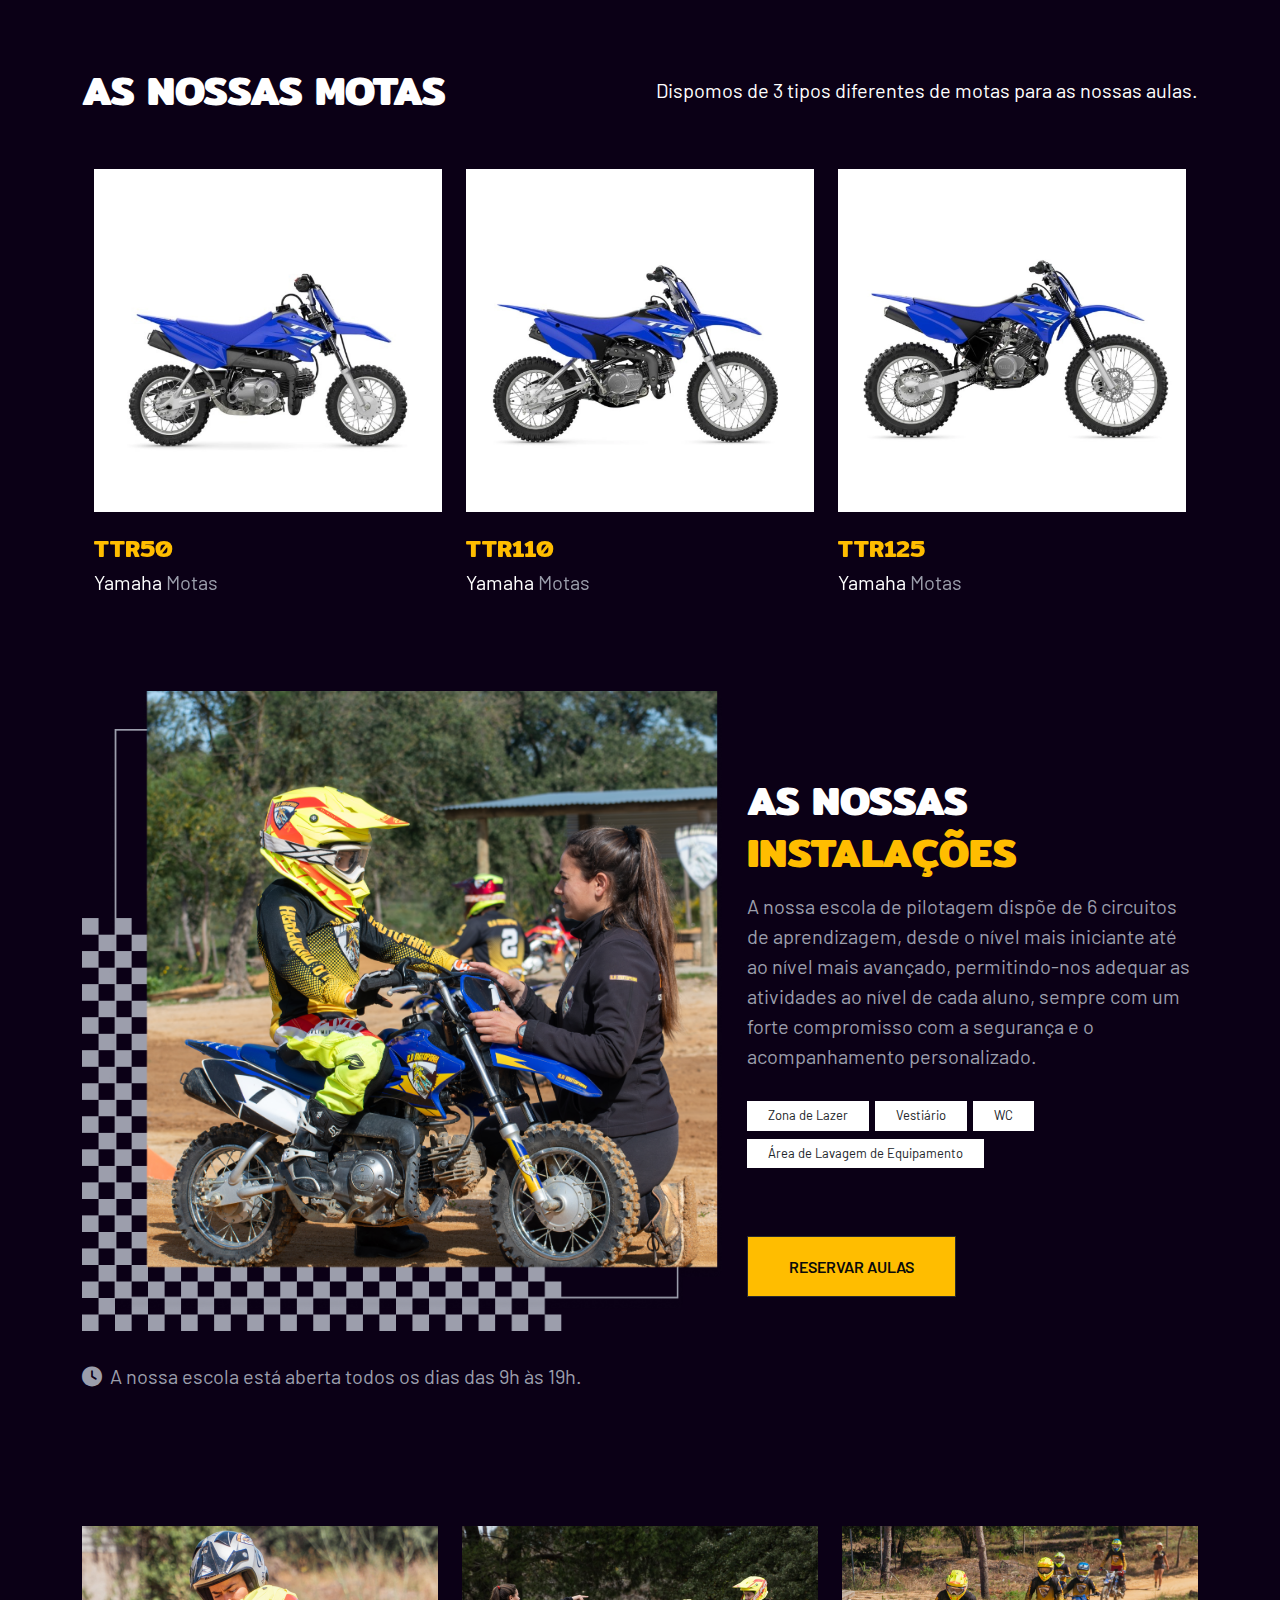
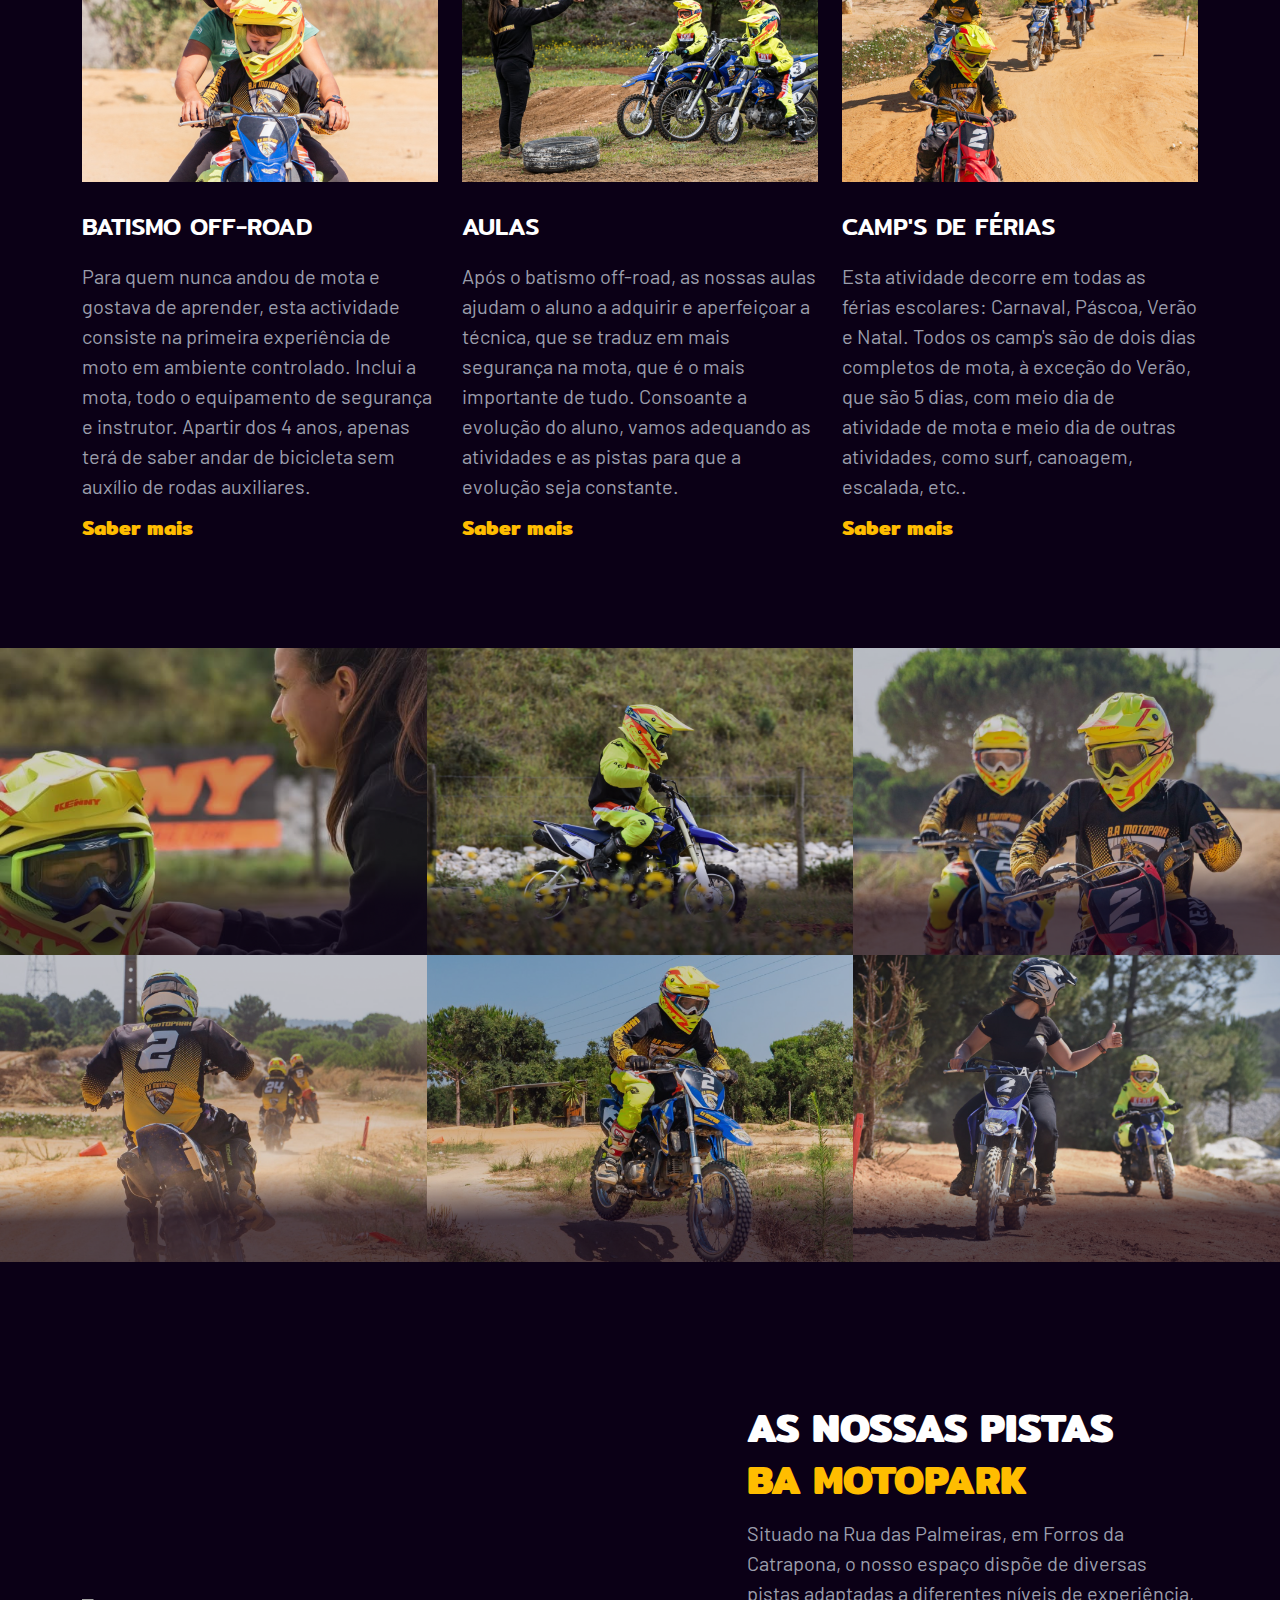
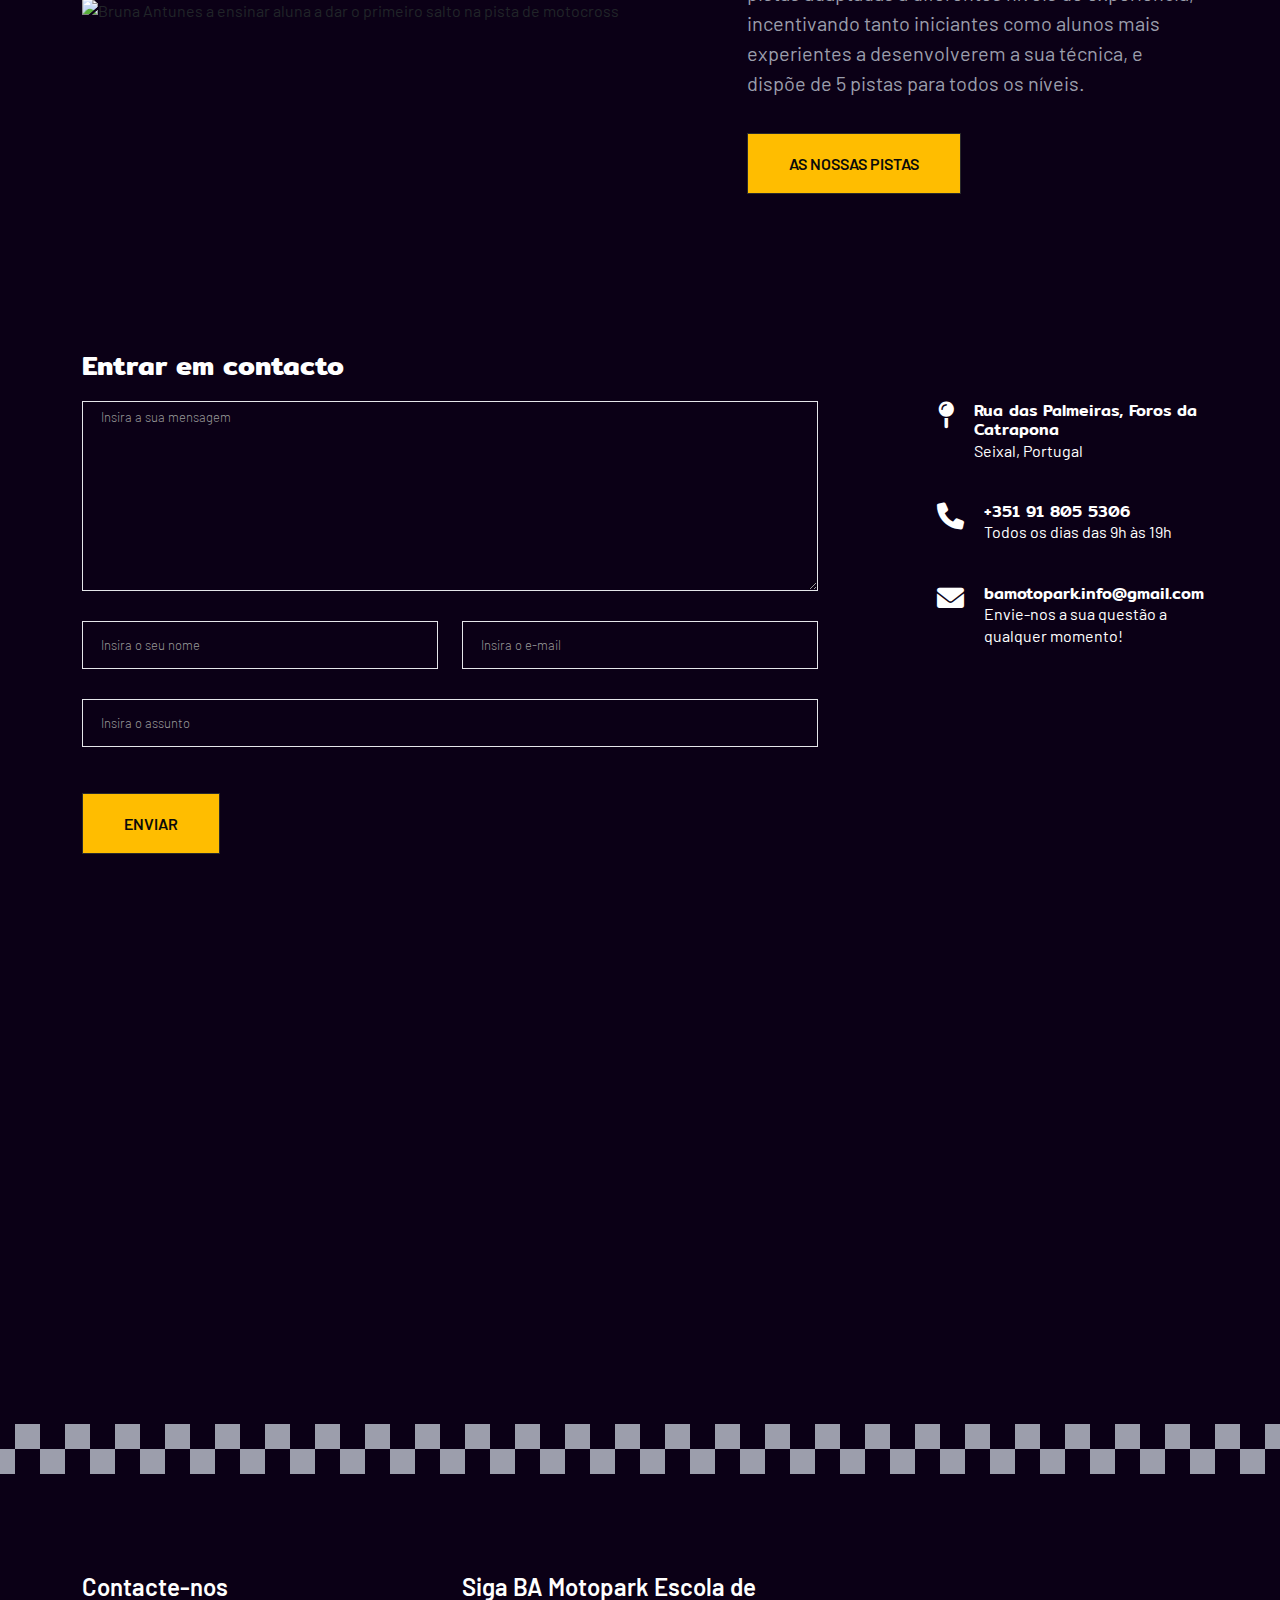
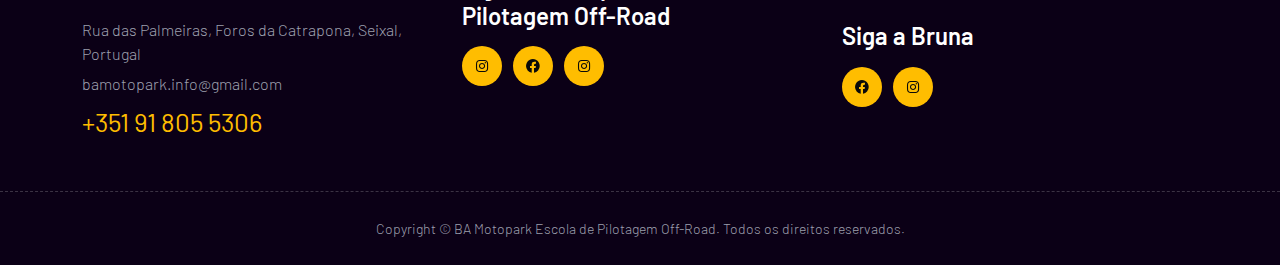
==== commit ebb7b8a0: "update the PT" ====
--- a/index.html
+++ b/index.html
@@ -252,7 +252,7 @@
                      <!-- Section Tittle -->
                      <div class="section-tittle text-center mb-40 d-flex justify-content-between flex-wrap align-items-center">
                         <h2>As nossas motas</h2>
-                        <p class="excert text-white">Dispomos de 3 tipos diferentes para as nossas aulas</p>
+                        <p class="excert text-white text-left">Dispomos de 3 tipos diferentes de motas para as nossas aulas.</p>
                      </div>
                   </div>
                </div>
@@ -273,7 +273,7 @@
                               <img src="assets/img/TTR110-BA-Motocross-school.png" alt="">
                            </div>
                            <div class="team-caption">
-                              <h3><a href="https://yamahamotorsports.com/models/tt-r110e" target="_blank" title="Explore o modelo Yamaha TTR110 - Motocicleta off-road para crianças">TTR110</a></h3>
+                              <h3><a href="https://www.yamaha-motor.eu/gb/en/motorcycles/competition/pdp/tt-r110-2024/" target="_blank" title="Explore o modelo Yamaha TTR110 - Motocicleta off-road para crianças">TTR110</a></h3>
                               <p>Yamaha<span> Motas</span></p>
                            </div>
                         </div>
@@ -448,7 +448,7 @@
                   <div class="col-xxl-7 col-xl-7 col-lg-6 col-md-8">
                      <!-- imagem sobre -->
                      <div class="about-img">
-                        <img src="assets/img/bruna_antunes_cornering_speed.png" alt="Bruna Antunes em Curva a Alta Velocidade">
+                        <img src="assets/img/bruna_antunes_cornering_speed.png" alt="Bruna Antunes a ensinar aluna a dar o primeiro salto na pista de motocross">
                      </div>
                   </div>
                   <div class="offset-xxl-1 col-xxl-4 col-xl-5 col-lg-6 col-md-9">
@@ -457,7 +457,7 @@
                         <div class="section-tittle mb-25">
                            <h2>AS NOSSAS PISTAS <span>BA MOTOPARK</span></h2>
                            <p>Situado na Rua das Palmeiras, em Forros da Catrapona, o nosso espaço dispõe de diversas pistas adaptadas a diferentes níveis de experiência, incentivando tanto iniciantes como alunos mais experientes a desenvolverem a sua técnica, e dispõe de 5 pistas para todos os níveis.</p>
-                           <a href="as-nossas-pistas.html" class="btn_1 mt-20">Ver Pista de Motocross</a>
+                           <a href="as-nossas-pistas.html" class="btn_1 mt-20">As nossas pistas</a>
                         </div>
                      </div>
                   </div>
@@ -560,7 +560,7 @@
                            <div class="single-footer-caption mb-30">
                               <!-- logo -->
                               <div class="footer-tittle">
-                                 <h4>Siga a BA Motopark Escola de Pilotagem Off-Road</h4>
+                                 <h4>Siga BA Motopark Escola de Pilotagem Off-Road</h4>
                               </div>
                               <!-- redes sociais -->
                               <ul class="footer-social">
